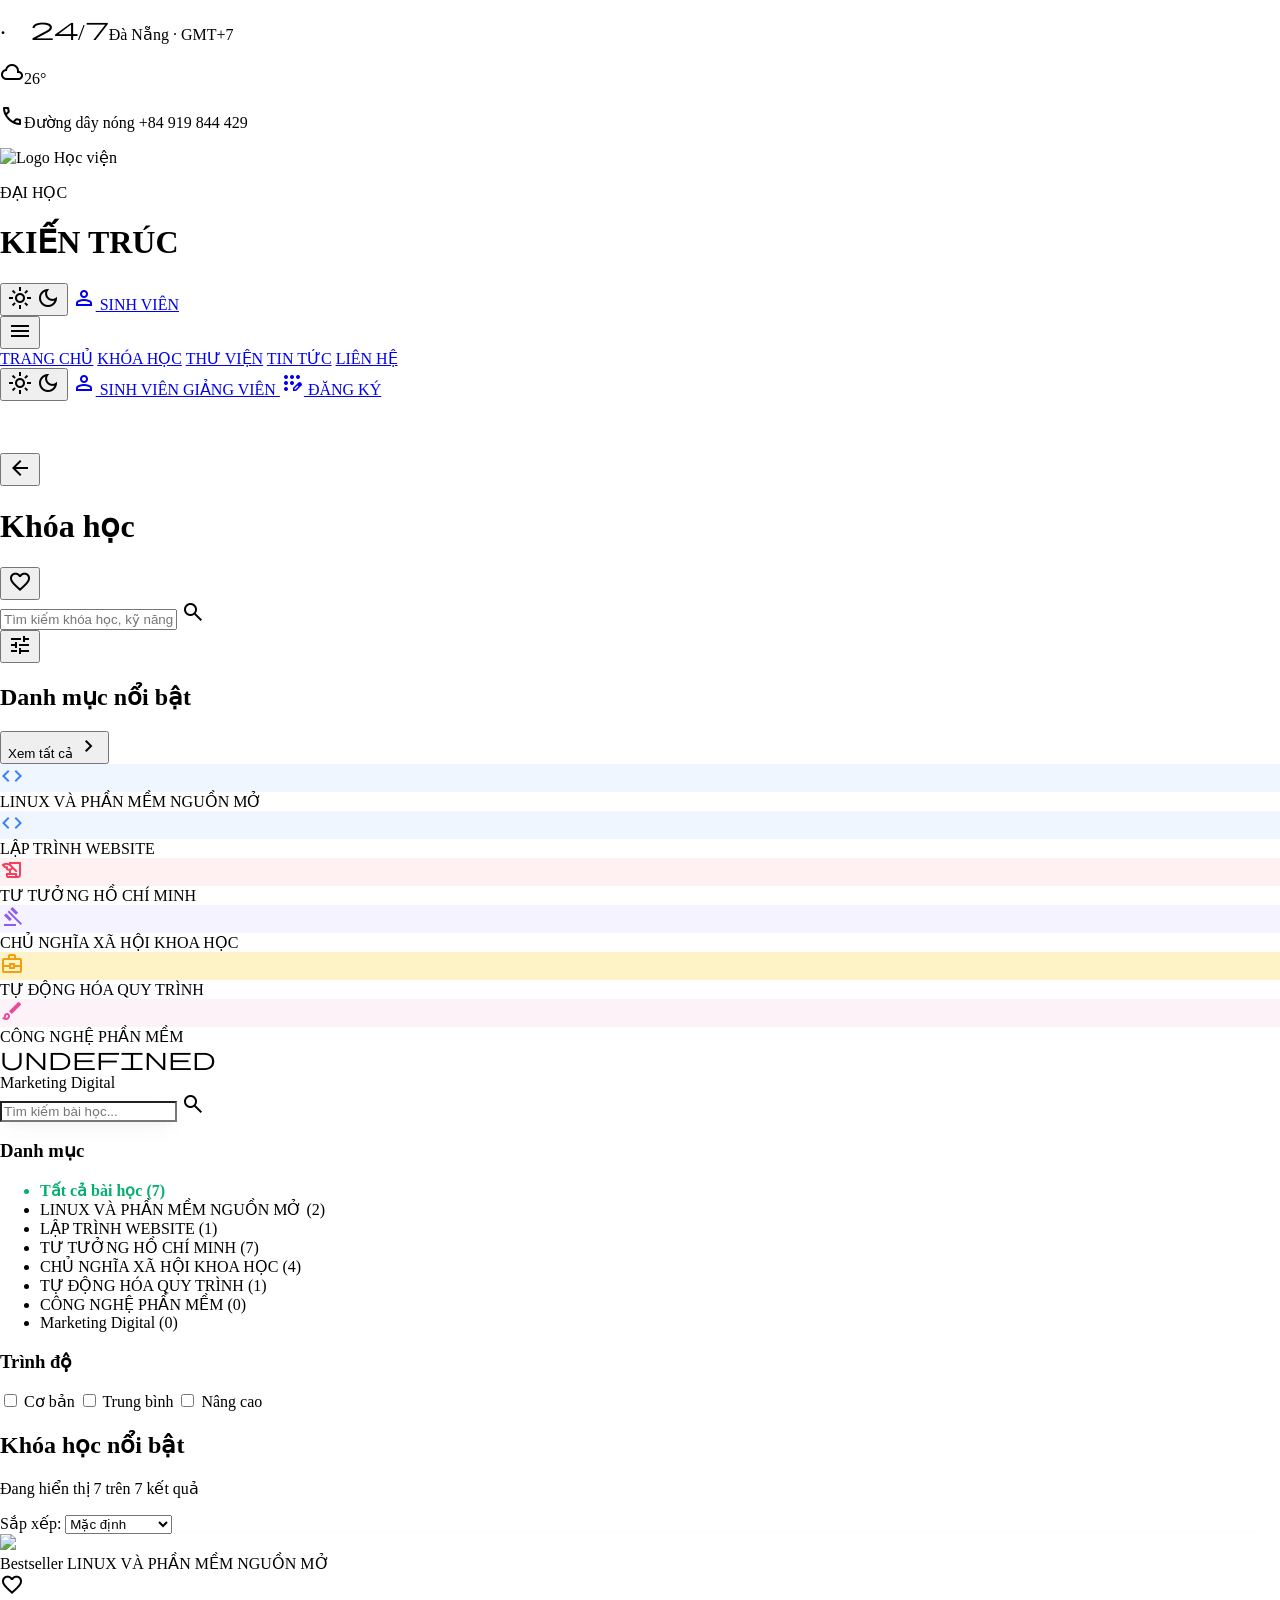
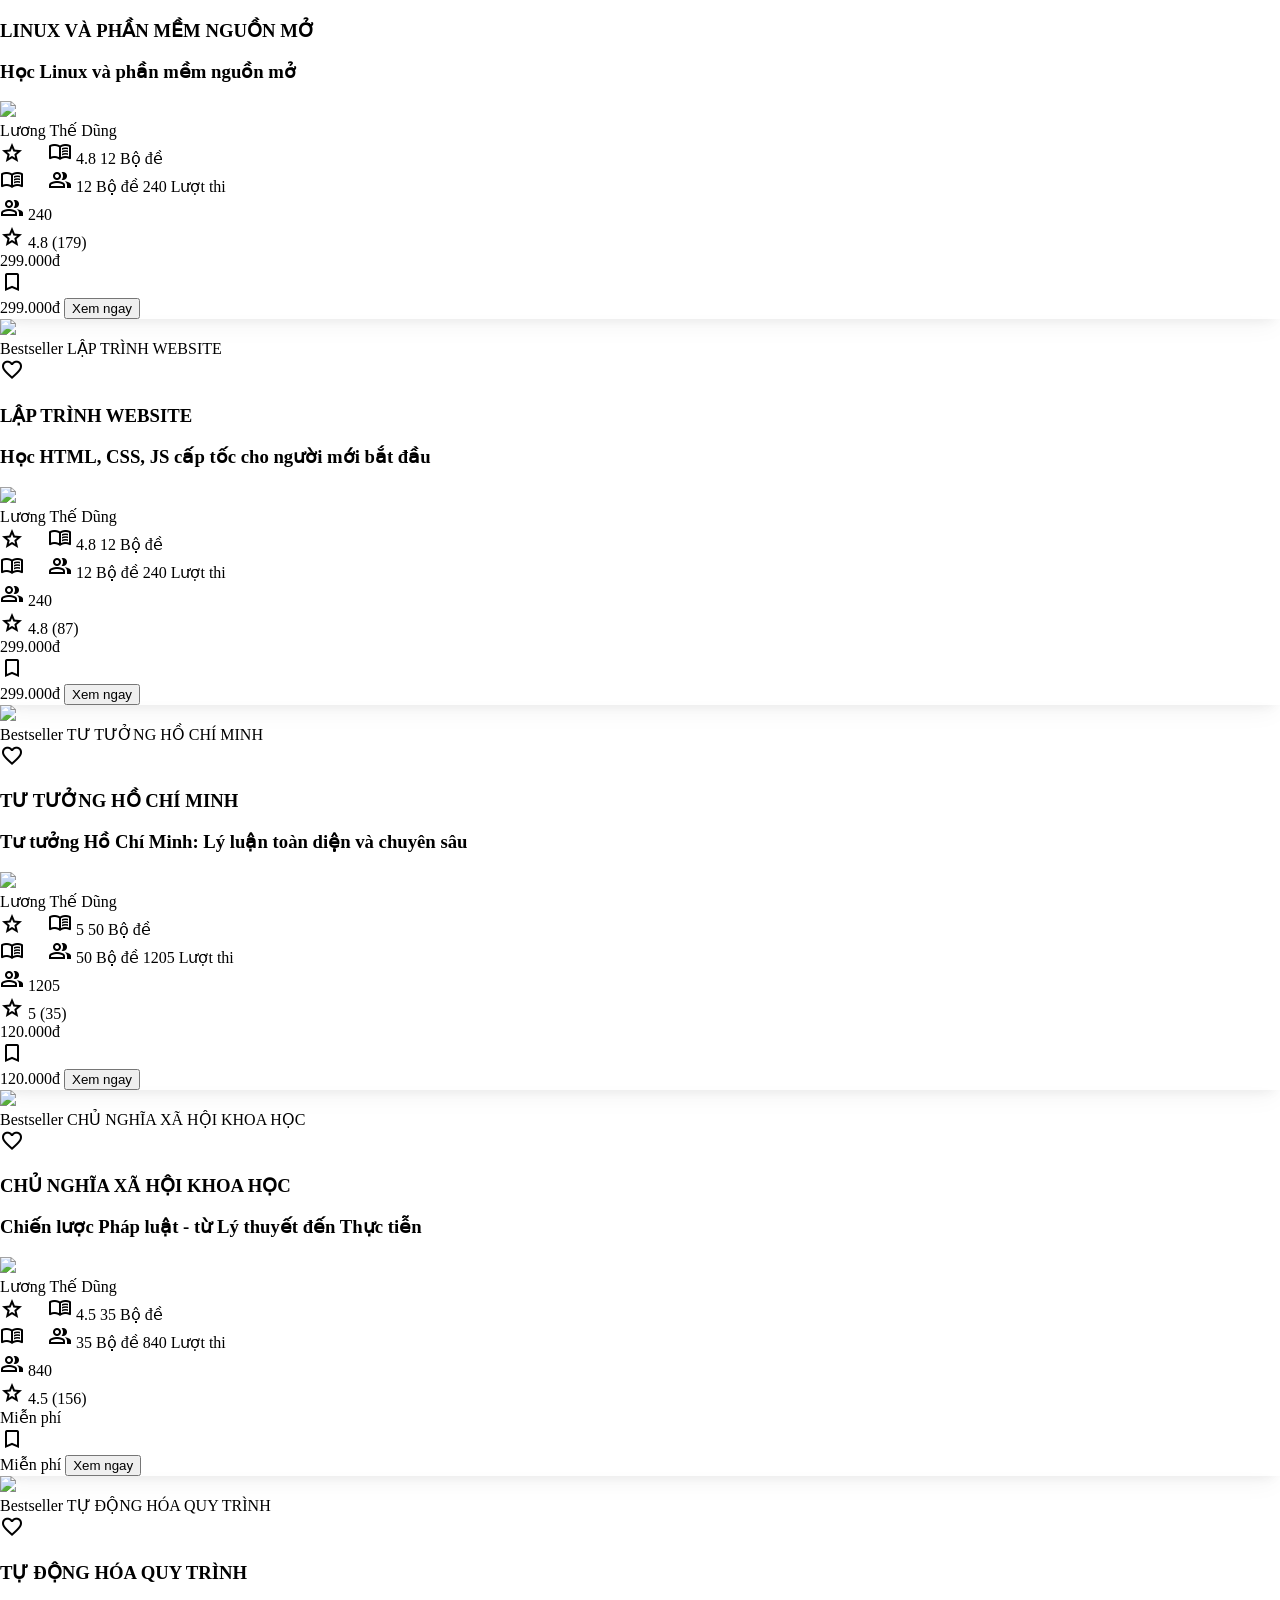
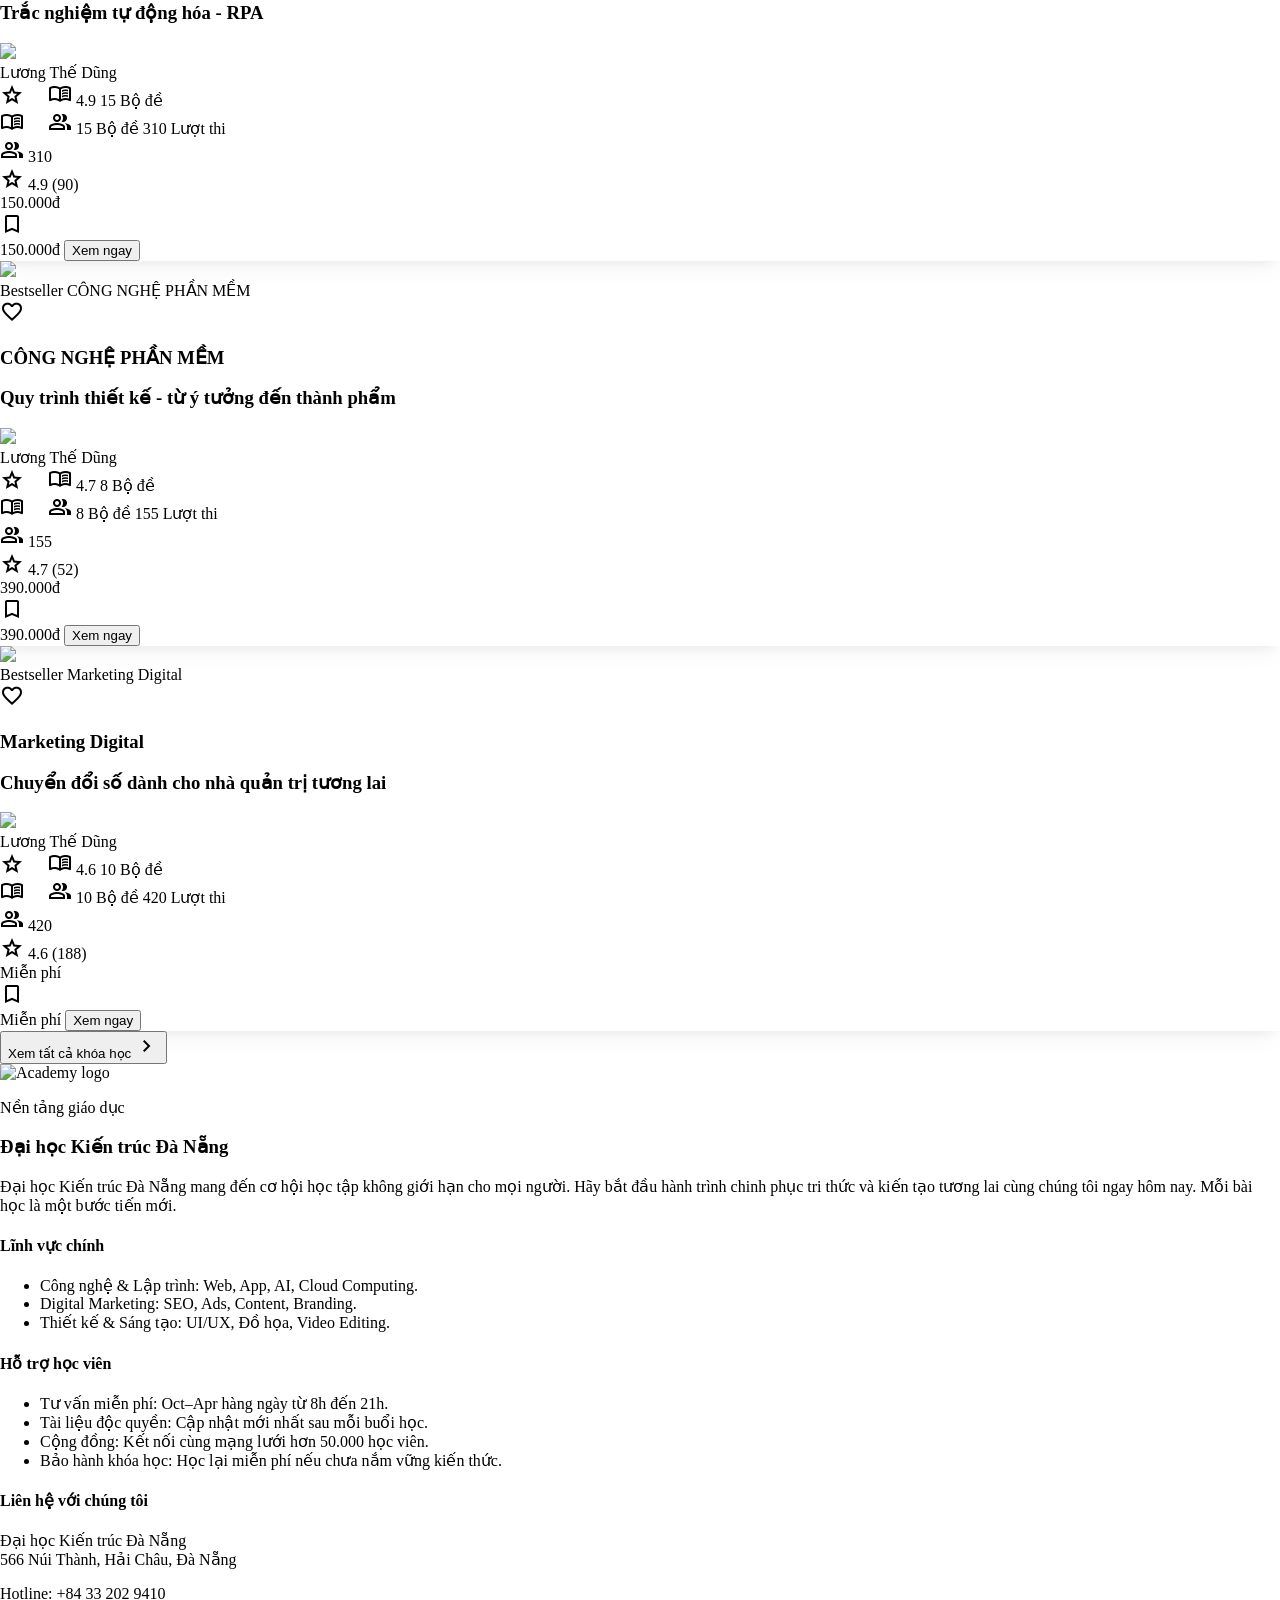
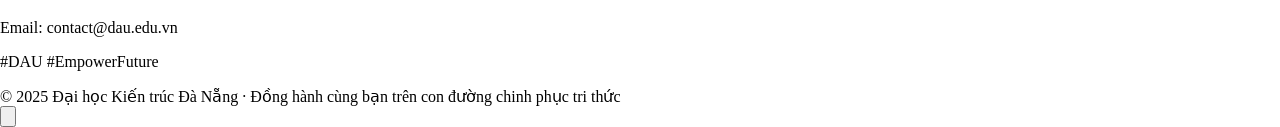
==== courses.html @ d8086a84 "Optimize Quiz List UI for mobile and restore premium dashboard" ====
<!DOCTYPE html>
<html lang="en" class="light">

<head>
    <meta charset="UTF-8">
    <meta name="viewport" content="width=device-width, initial-scale=1.0">
    <title>Đại học Kiến trúc Đà Nẵng</title>
    <script src="https://cdn.tailwindcss.com?plugins=forms,container-queries"></script>
    <link href="https://fonts.googleapis.com" rel="preconnect" />
    <link crossorigin="" href="https://fonts.gstatic.com" rel="preconnect" />
    <link
        href="https://fonts.googleapis.com/css2?family=Plus+Jakarta+Sans:wght@400;500;600;700;800&family=Be+Vietnam+Pro:wght@400;500;700;900&display=swap"
        rel="stylesheet" />
    <link
        href="https://fonts.googleapis.com/css2?family=Material+Symbols+Outlined:opsz,wght,FILL,GRAD@20..48,100..700,0..1,-50..200"
        rel="stylesheet" />
    <link href="https://cdn.jsdelivr.net/npm/aos@2.3.4/dist/aos.css" rel="stylesheet" />
    <script id="tailwind-config">
        tailwind.config = {
            darkMode: "class",
            theme: {
                extend: {
                    colors: {
                        primary: "#04ae70",
                        secondary: "#4f46e5",
                        "background-light": "#f5f8f7",
                        "background-dark": "#0f231c",
                        "bg-main": "#f8f9fb",
                    },
                    fontFamily: {
                        sans: ["Plus Jakarta Sans", "sans-serif"],
                        display: ["Be Vietnam Pro", "sans-serif"],
                    },
                    borderRadius: {
                        'xl': '1rem',
                        '2xl': '1.5rem',
                    }
                },
            },
        };
    </script>
    <style>
        body {
            margin: 0;
            padding: 0;
        }

        @media (max-width: 768px) {}

        .material-symbols-outlined {
            font-variation-settings: "FILL" 0, "wght" 400, "GRAD" 0, "opsz" 24;
        }

        .card-shadow {
            box-shadow: 0 10px 25px -5px rgba(0, 0, 0, 0.05), 0 8px 10px -6px rgba(0, 0, 0, 0.05);
        }

        .sidebar-item-active {
            color: #04ae70;
            font-weight: 700;
        }

        #mobileMenu {
            transition: transform 0.3s ease-in-out;
            transform: translateX(100%);
        }

        #mobileMenu.active {
            transform: translateX(0);
        }

        .quiz-option:hover {
            border-color: #04ae70;
            background-color: rgba(4, 174, 112, 0.05);
        }

        .no-scrollbar::-webkit-scrollbar {
            display: none;
        }

        .no-scrollbar {
            -ms-overflow-style: none;
            scrollbar-width: none;
        }

        .category-chip {
            flex-shrink: 0;
            padding: 0.5rem 1.25rem;
            border-radius: 9999px;
            font-size: 13px;
            font-weight: 700;
            transition: all 0.3s ease;
            border: 2px solid transparent;
            white-space: nowrap;
        }

        .category-chip-active {
            background-color: #4A4C5F;
            border-color: #4A4C5F;
            color: white;
        }

        .category-chip-inactive {
            background-color: white;
            color: #6B7280;
        }

        .dark .category-chip-inactive {
            background-color: #1F2937;
        }

        .category-chip-inactive:hover {
            border-color: #F3F4F6;
        }

        .featured-cat-card {
            display: flex;
            flex-direction: column;
            align-items: center;
            justify-content: center;
            gap: 0.75rem;
            background-color: white;
            border-radius: 1.5rem;
            padding: 1.5rem;
            box-shadow: 0 1px 2px 0 rgba(0, 0, 0, 0.05);
            border: 1px solid #F9FAFB;
            transition: all 0.3s ease;
        }

        .dark .featured-cat-card {
            background-color: #111827;
            border-color: rgba(255, 255, 255, 0.05);
        }

        .featured-cat-card:active {
            transform: scale(0.95);
        }

        .course-list-card {
            display: flex;
            gap: 0.75rem;
            padding: 0.75rem;
            background-color: white;
            border-radius: 1.75rem;
            box-shadow: 0 8px 30px rgba(0, 0, 0, 0.03);
            border: 1px solid #F9FAFB;
            transition: all 0.3s ease;
        }

        .dark .course-list-card {
            background-color: #111827;
            border-color: rgba(255, 255, 255, 0.05);
        }

        .course-list-card:active {
            transform: scale(0.98);
        }

        /* Quiz List Specifics */
        .quiz-card {
            display: flex;
            align-items: center;
            gap: 1rem;
            padding: 1rem;
            background-color: white;
            border-radius: 1.25rem;
            border: 1px solid #F9FAFB;
            transition: all 0.3s ease;
            box-shadow: 0 4px 15px rgba(0, 0, 0, 0.02);
        }

        .dark .quiz-card {
            background-color: #0F172A;
            border-color: rgba(255, 255, 255, 0.05);
        }

        .status-badge {
            font-size: 10px;
            font-weight: 800;
            padding: 0.15rem 0.5rem;
            border-radius: 0.5rem;
            text-transform: uppercase;
        }

        /* Bottom Nav */
        .bottom-nav {
            position: fixed;
            bottom: 0;
            left: 0;
            right: 0;
            height: 75px;
            background-color: white;
            border-top: 1px solid #F1F5F9;
            display: flex;
            justify-content: space-around;
            align-items: center;
            z-index: 100;
            padding-bottom: env(safe-area-inset-bottom);
        }

        .dark .bottom-nav {
            background-color: #0F172A;
            border-color: rgba(255, 255, 255, 0.05);
        }

        .nav-item {
            display: flex;
            flex-direction: column;
            align-items: center;
            gap: 0.25rem;
            color: #94A3B8;
        }

        .nav-item-active {
            color: #5D5FEF;
        }

        /* --- DYNAMIC ISLAND NOTIFICATION --- */
        @keyframes dynamicIslandIn {
            0% {
                transform: translateX(-50%) translateY(-100px);
                width: 80px;
                opacity: 0;
            }

            50% {
                transform: translateX(-50%) translateY(20px);
                width: 80px;
                opacity: 1;
            }

            100% {
                transform: translateX(-50%) translateY(20px);
                width: min(380px, 92vw);
                opacity: 1;
            }
        }

        @keyframes dynamicIslandDangle {
            0% {
                transform: translateX(-50%) translateY(20px) rotate(0deg);
            }

            15% {
                transform: translateX(-50%) translateY(20px) rotate(-45deg);
            }

            30% {
                transform: translateX(-50%) translateY(20px) rotate(-35deg);
            }

            45% {
                transform: translateX(-50%) translateY(20px) rotate(-42deg);
            }

            100% {
                transform: translateX(-50%) translateY(20px) rotate(-40deg);
            }
        }

        @keyframes dynamicIslandFallFinal {
            0% {
                transform: translateX(-50%) translateY(20px) rotate(-40deg);
                opacity: 1;
            }

            100% {
                transform: translateX(-50%) translateY(120vh) rotate(-80deg);
                opacity: 0;
            }
        }

        .dynamic-island {
            position: fixed;
            left: 50%;
            top: 0;
            z-index: 1000;
            background: rgba(255, 255, 255, 0.85);
            backdrop-filter: blur(20px);
            -webkit-backdrop-filter: blur(20px);
            box-shadow: 0 15px 50px -10px rgba(0, 0, 0, 0.15);
            display: flex;
            align-items: center;
            justify-content: space-between;
            padding: 0 24px;
            width: min(380px, 92vw);
            height: 68px;
            border-radius: 34px;
            overflow: hidden;
            pointer-events: none;
            border: 1px solid rgba(255, 255, 255, 0.4);
            transform-origin: 90% 10px;
            /* Pivot near right top */
        }

        .dark .dynamic-island {
            background: rgba(30, 41, 59, 0.85);
            border-color: rgba(255, 255, 255, 0.1);
            color: white;
        }

        .dynamic-island.animate-in {
            animation: dynamicIslandIn 0.8s cubic-bezier(0.19, 1, 0.22, 1) forwards;
        }

        .dynamic-island.animate-dangle {
            animation: dynamicIslandDangle 2s cubic-bezier(0.445, 0.05, 0.55, 0.95) forwards;
        }

        .dynamic-island.animate-fall-final {
            animation: dynamicIslandFallFinal 0.8s cubic-bezier(0.47, 0, 0.745, 0.715) forwards;
        }

        /* --- PREMIUM QUIZ DASHBOARD --- */
        .quiz-card-premium {
            background: white;
            border: 1px solid rgba(0, 0, 0, 0.03);
            box-shadow: 0 10px 40px -15px rgba(0, 0, 0, 0.05);
            transition: all 0.4s cubic-bezier(0.175, 0.885, 0.32, 1.275);
        }

        .dark .quiz-card-premium {
            background: #1e293b;
            border-color: rgba(255, 255, 255, 0.05);
        }

        .quiz-card-premium:hover {
            transform: translateY(-8px);
            box-shadow: 0 25px 50px -15px rgba(0, 0, 0, 0.12);
            border-color: #5D5FEF44;
        }

        .hero-banner {
            position: relative;
            height: 350px;
            width: 100%;
            border-radius: 2.5rem;
            overflow: hidden;
            margin-bottom: -50px;
            z-index: 10;
        }

        .chart-bar {
            transition: height 1s ease-out;
        }
    </style>
</head>

<body
    class="bg-background-light dark:bg-background-dark font-sans text-[#1a1f1d] dark:text-gray-100 transition-colors duration-500">

    <div class="relative flex min-h-screen w-full flex-col overflow-x-clip">
        <header
            class="fixed top-0 left-0 right-0 z-50 bg-black/80 backdrop-blur-xl border-b border-white/10 font-display text-white">
            <div class="max-w-[1600px] mx-auto px-6 md:px-12">
                <div
                    class="hidden md:flex justify-between text-[10px] tracking-[0.4em] uppercase text-white/60 py-2 border-b border-white/10">
                    <p class="flex items-center gap-2">
                        <span class="material-symbols-outlined text-base"> · 24/7</span>Đà Nẵng · GMT+7
                    </p>
                    <p class="flex items-center gap-2">
                        <span class="material-symbols-outlined text-base">cloud</span>26°
                    </p>
                    <p class="flex items-center gap-2">
                        <span class="material-symbols-outlined text-base">call</span>Đường dây nóng +84 919 844 429
                    </p>
                </div>

                <div class="flex flex-col lg:flex-row lg:items-center py-2 md:py-4 gap-3 md:gap-4 relative w-full">
                    <div class="flex items-center justify-between w-full lg:w-auto">
                        <div class="flex items-center gap-2 md:gap-3">
                            <div class="size-8 md:size-12 border border-white/30 flex items-center justify-center p-1">
                                <img src="https://upload.wikimedia.org/wikipedia/commons/6/64/Logo_dhktdn.png"
                                    alt="Logo Học viện" class="w-full h-full object-contain" />
                            </div>
                            <div>
                                <p class="text-[9px] md:text-[11px] uppercase tracking-[0.5em] text-white/60">ĐẠI HỌC
                                </p>
                                <h1 class="text-base md:text-xl font-semibold tracking-[0.2em] whitespace-nowrap">KIẾN
                                    TRÚC</h1>
                            </div>
                        </div>

                        <div id="auth-buttons-mobile" class="flex lg:hidden items-center gap-2">
                            <button onclick="toggleTheme()"
                                class="size-8 md:size-9 flex items-center justify-center border border-white/30 hover:bg-white/10 transition-colors"
                                title="Đổi giao diện">
                                <span
                                    class="material-symbols-outlined text-xs md:text-sm block dark:hidden">light_mode</span>
                                <span
                                    class="material-symbols-outlined text-xs md:text-sm hidden dark:block text-yellow-400">dark_mode</span>
                            </button>
                            <a href="login.html"
                                class="flex h-8 md:h-9 items-center justify-center gap-1.5 px-3 border border-white/30 text-[9px] uppercase tracking-[0.2em] whitespace-nowrap">
                                <span class="material-symbols-outlined text-sm">person</span> SINH VIÊN
                            </a>
                        </div>
                        <button onclick="toggleMenu()"
                            class="lg:hidden size-8 md:size-9 flex items-center justify-center border border-white/30">
                            <span class="material-symbols-outlined text-[18px] md:text-sm">menu</span>
                        </button>
                    </div>

                    <nav
                        class="flex items-center gap-6 md:gap-8 lg:mx-auto justify-center w-full lg:w-auto text-[9px] md:text-[11px] uppercase tracking-[0.2em] md:tracking-[0.45em] overflow-x-auto no-scrollbar whitespace-nowrap px-0 lg:px-4 border-t border-white/5 lg:border-none pt-3 lg:pt-0">
                        <a class="hover:text-primary transition-colors" href="index.html#overview">TRANG CHỦ</a>
                        <a class="text-primary font-bold" href="courses.html">KHÓA HỌC</a>
                        <a class="hover:text-primary transition-colors" href="index.html#cuisine">THƯ VIỆN</a>
                        <a class="hover:text-primary transition-colors" href="index.html#destinations">TIN TỨC</a>
                        <a class="hover:text-primary transition-colors" href="index.html#gallery">LIÊN HỆ</a>
                    </nav>

                    <div id="auth-buttons-desktop" class="hidden lg:flex items-center gap-2 md:gap-3 ml-auto">
                        <button onclick="toggleTheme()"
                            class="size-11 flex items-center justify-center border border-white/30 hover:bg-white/10 transition-colors"
                            title="Đổi giao diện">
                            <span class="material-symbols-outlined text-base block dark:hidden">light_mode</span>
                            <span
                                class="material-symbols-outlined text-base hidden dark:block text-yellow-400">dark_mode</span>
                        </button>
                        <a href="login.html"
                            class="flex h-9 md:h-11 min-w-[120px] md:min-w-[150px] items-center justify-center gap-2 px-5 border border-white/30 text-[11px] uppercase tracking-[0.3em]">
                            <span class="material-symbols-outlined text-base">person</span> SINH VIÊN
                        </a>
                        <a href="login.html"
                            class="flex h-9 md:h-11 min-w-[120px] md:min-w-[150px] px-3 md:px-5 bg-primary text-black font-semibold uppercase tracking-[0.4em] text-[11px] items-center justify-center">
                            GIẢNG VIÊN
                        </a>
                        <a href="login.html"
                            class="flex h-9 md:h-11 min-w-[120px] md:min-w-[150px] items-center justify-center gap-2 px-5 border border-white/30 text-[11px] uppercase tracking-[0.3em]">
                            <span class="material-symbols-outlined text-base">app_registration</span> ĐĂNG KÝ
                        </a>
                    </div>
                </div>
            </div>

            <div id="mobileMenu" class="fixed inset-0 z-50 lg:hidden flex flex-col p-8 pt-32 space-y-6 text-white"
                style="background-color: #0f231c;">
                <button onclick="toggleMenu()"
                    class="absolute top-6 right-6 size-12 border border-white/20 flex items-center justify-center">
                    <span class="material-symbols-outlined">close</span>
                </button>
                <nav class="flex flex-col space-y-4 text-sm uppercase tracking-[0.2em] font-medium">
                    <a onclick="toggleMenu()" class="hover:text-primary transition-colors"
                        href="index.html#overview">TRANG CHỦ</a>
                    <a onclick="toggleMenu()" class="text-primary transition-colors" href="courses.html">KHÓA HỌC</a>
                    <a onclick="toggleMenu()" class="hover:text-primary transition-colors" href="index.html#cuisine">THƯ
                        VIỆN</a>
                    <a onclick="toggleMenu()" class="hover:text-primary transition-colors"
                        href="index.html#destinations">TIN TỨC</a>
                    <a onclick="toggleMenu()" class="hover:text-primary transition-colors"
                        href="index.html#gallery">LIÊN HỆ</a>
                </nav>
            </div>
        </header>

        <main
            class="mt-32 md:mt-28 lg:mt-24 flex-grow max-w-[1600px] mx-auto w-full px-6 md:px-12 py-8 transition-all duration-500">
            <div id="main-layout" class="flex flex-col lg:flex-row gap-10">

                <div id="content-area" class="w-full">
                </div>

            </div>
        </main>

        <footer class="bg-[#0b1a14] text-white border-t border-white/10" data-aos="fade-up" data-aos-offset="200">
            <div
                class="max-w-[1600px] mx-auto px-6 md:px-12 lg:px-24 py-16 grid grid-cols-1 md:grid-cols-2 lg:grid-cols-4 gap-10 text-left">
                <div class="space-y-4">
                    <div class="flex items-center gap-2 md:gap-3">
                        <div class="size-12 border border-white/30 flex items-center justify-center p-1">
                            <img src="https://upload.wikimedia.org/wikipedia/commons/6/64/Logo_dhktdn.png"
                                alt="Academy logo" class="w-full h-full object-contain" />
                        </div>
                        <div>
                            <p class="text-xs uppercase tracking-[0.5em] text-white/60">Nền tảng giáo dục</p>
                            <h3 class="text-lg font-semibold tracking-[0.3em]">Đại học Kiến trúc Đà Nẵng</h3>
                        </div>
                    </div>
                    <p class="text-sm text-white/70">
                        Đại học Kiến trúc Đà Nẵng mang đến cơ hội học tập không giới hạn cho mọi người. Hãy bắt đầu hành
                        trình
                        chinh phục tri thức và kiến tạo tương lai cùng chúng tôi ngay hôm nay. Mỗi bài học là một bước
                        tiến mới.
                    </p>
                </div>
                <div>
                    <h4 class="text-sm uppercase tracking-[0.4em] text-primary mb-4">Lĩnh vực chính</h4>
                    <ul class="space-y-3 text-sm text-white/70">
                        <li><span class="text-white">Công nghệ & Lập trình:</span> Web, App, AI, Cloud Computing.</li>
                        <li><span class="text-white">Digital Marketing:</span> SEO, Ads, Content, Branding.</li>
                        <li><span class="text-white">Thiết kế & Sáng tạo:</span> UI/UX, Đồ họa, Video Editing.</li>
                    </ul>
                </div>
                <div>
                    <h4 class="text-sm uppercase tracking-[0.4em] text-primary mb-4">Hỗ trợ học viên</h4>
                    <ul class="space-y-3 text-sm text-white/70">
                        <li>Tư vấn miễn phí: Oct–Apr hàng ngày từ 8h đến 21h.</li>
                        <li>Tài liệu độc quyền: Cập nhật mới nhất sau mỗi buổi học.</li>
                        <li>Cộng đồng: Kết nối cùng mạng lưới hơn 50.000 học viên.</li>
                        <li>Bảo hành khóa học: Học lại miễn phí nếu chưa nắm vững kiến thức.</li>
                    </ul>
                </div>
                <div class="space-y-3 text-sm text-white/70">
                    <h4 class="text-sm uppercase tracking-[0.4em] text-primary mb-4">Liên hệ với chúng tôi</h4>
                    <p>Đại học Kiến trúc Đà Nẵng<br />566 Núi Thành, Hải Châu, Đà Nẵng</p>
                    <p>Hotline: +84 33 202 9410</p>
                    <p>Email: contact@dau.edu.vn</p>
                    <p class="text-white">#DAU #EmpowerFuture</p>
                </div>
            </div>
            <div class="border-t border-white/10 text-center text-xs uppercase tracking-[0.3em] text-white/60 py-4">
                © 2025 Đại học Kiến trúc Đà Nẵng · Đồng hành cùng bạn trên con đường chinh phục tri thức
            </div>
        </footer>
    </div>

    <script src="https://cdn.jsdelivr.net/npm/aos@2.3.4/dist/aos.js"></script>
    <script>
        AOS.init({ once: true, duration: 800 }); // Enable AOS on mobile again

        function initTheme() {
            const savedTheme = localStorage.getItem('theme') || 'light';
            if (savedTheme === 'dark') {
                document.documentElement.classList.add('dark');
            } else {
                document.documentElement.classList.remove('dark');
            }
        }

        function toggleTheme() {
            const isDark = document.documentElement.classList.toggle('dark');
            localStorage.setItem('theme', isDark ? 'dark' : 'light');
        }

        initTheme();

        const categories = [
            {
                id: "it",
                title: "LINUX VÀ PHẦN MỀM NGUỒN MỞ",
                description: "Học Linux và phần mềm nguồn mở",
                image: "https://i.pinimg.com/1200x/34/b1/e7/34b1e7db8bffdcc0cf7424f654b97fd0.jpg",
                lessons: 12,
                students: 240,
                rating: 4.8,
                price: "299.000đ",
                level: "Cơ bản",
                icon: "code",
                color: "#EFF6FF",
                iconColor: "#3B82F6",
                files: [
                    { file: "lnvpmnm-1-50.json", title: "Bộ câu hỏi Linux và phần mềm nguồn mở (Phần 1)" },
                    { file: "lnvpmnm-mixed.json", title: "Bộ câu hỏi Linux và phần mềm nguồn mở (Phần 2)" }

                ]
            },
            {
                id: "it-web",
                title: "LẬP TRÌNH WEBSITE",
                description: "Học HTML, CSS, JS cấp tốc cho người mới bắt đầu",
                image: "https://images.unsplash.com/photo-1498050108023-c5249f4df085?q=80&w=2072&auto=format&fit=crop",
                lessons: 12,
                students: 240,
                rating: 4.8,
                price: "299.000đ",
                level: "Cơ bản",
                icon: "code",
                color: "#EFF6FF",
                iconColor: "#3B82F6",
                files: [
                    { file: "it-web-b1.json", title: "Bộ câu hỏi Web (Phần 1)" }
                ]
            },
            {
                id: "khxh",
                title: "TƯ TƯỞNG HỒ CHÍ MINH",
                description: "Tư tưởng Hồ Chí Minh: Lý luận toàn diện và chuyên sâu",
                image: "https://i.pinimg.com/736x/1d/47/a1/1d47a188faff47fc733904c8d5510423.jpg",
                lessons: 50,
                students: 1205,
                rating: 5.0,
                price: "120.000đ",
                level: "Cơ bản",
                icon: "history_edu",
                color: "#FFF1F2",
                iconColor: "#F43F5E",
                files: [
                    { file: "tthcm-1-50.json", title: "Bộ câu hỏi 1 (1 - 50)" },
                    { file: "tthcm-51-100.json", title: "Bộ câu hỏi 2 (51 - 100)" },
                    { file: "tthcm-101-150.json", title: "Bộ câu hỏi 3 (101 - 150)" },
                    { file: "tthcm-151-200.json", title: "Bộ câu hỏi 4 (151 - 200)" },
                    { file: "tthcm-201-250.json", title: "Bộ câu hỏi 5 (201 - 250)" },
                    { file: "tthcm-251-300.json", title: "Bộ câu hỏi 6 (251 - 300)" },
                    { file: "tthcm-tonghopcaukho.json", title: "Tổng hợp các câu hỏi khó" }
                ]
            },
            {
                id: "ly-luan",
                title: "CHỦ NGHĨA XÃ HỘI KHOA HỌC",
                description: "Chiến lược Pháp luật - từ Lý thuyết đến Thực tiễn",
                image: "https://i.pinimg.com/736x/1e/c4/c8/1ec4c8abfad522beca105366d71012f0.jpg",
                lessons: 35,
                students: 840,
                rating: 4.5,
                price: "Miễn phí",
                level: "Nâng cao",
                icon: "gavel",
                color: "#F5F3FF",
                iconColor: "#8B5CF6",
                files: [
                    { file: "cnxh-1-50.json", title: "CNXH Khoa học (Phần 1)" },
                    { file: "cnxh-51-100.json", title: "CNXH Khoa học (Phần 2)" },
                    { file: "lnvpmnm-1-50.json", title: "Pháp luật đại cương (Bài 1)" },
                    { file: "lnvpmnm-mixed.json", title: "Pháp luật đại cương (Tổng hợp)" }
                ]
            },
            {
                id: "management",
                title: "TỰ ĐỘNG HÓA QUY TRÌNH",
                description: "Trắc nghiệm tự động hóa - RPA",
                image: "https://i.pinimg.com/1200x/2d/d8/03/2dd8031b5e88f0104d083e4ed6233bc0.jpg",
                lessons: 15,
                students: 310,
                rating: 4.9,
                price: "150.000đ",
                level: "Nâng cao",
                icon: "business_center",
                color: "#FEF3C7",
                iconColor: "#F59E0B",
                files: [
                    { file: "tdhqt-1-50.json", title: "Ôn tập thi giữa kỳ" }
                ]
            },
            {
                id: "design",
                title: "CÔNG NGHỆ PHẦN MỀM",
                description: "Quy trình thiết kế - từ ý tưởng đến thành phẩm",
                image: "https://i.pinimg.com/736x/75/08/e3/7508e3990857d8ab2c6b83d89bf7eda1.jpg",
                lessons: 8,
                students: 155,
                rating: 4.7,
                price: "390.000đ",
                level: "Trung bình",
                icon: "brush",
                color: "#FDF2F8",
                iconColor: "#EC4899",
                files: []
            },
            {
                id: "marketing",
                title: "Marketing Digital",
                description: "Chuyển đổi số dành cho nhà quản trị tương lai",
                image: "https://images.unsplash.com/photo-1460925895917-afdab827c52f?q=80&w=2015&auto=format&fit=crop",
                lessons: 10,
                students: 420,
                rating: 4.6,
                price: "Miễn phí",
                level: "Cơ bản",
                files: []
            }
        ];

        let state = {
            view: 'courses', // courses, quiz-list, quiz-room, results, loading
            searchQuery: '',
            activeCategory: 'Tất cả',
            selectedCategoryObj: null,
            selectedQuizFile: null,
            quizTitle: '',
            questions: [],
            userAnswers: [],
            flaggedQuestions: [],
            currentQuestionIndex: 0,
            score: 0,
            isSidebarOpen: false,
            isSubmitted: false,
            showScoreModal: false,
            showWarningModal: false,
            showConfirmSubmitModal: false,
            showReviewConfirmModal: false,
            unansweredIndices: [],
            userName: 'Lương Thế Dũng'
        };

        let quizData = {};

        function setState(newState) {
            const isViewChanging = newState.view && newState.view !== state.view;
            state = { ...state, ...newState };
            render();
            if (isViewChanging) window.scrollTo(0, 0);
        }

        function render() {
            const container = document.getElementById('content-area');
            container.innerHTML = '';

            if (state.view === 'loading') {
                renderLoading(container);
            } else if (state.view === 'courses') {
                renderCoursesLayout(container);
            } else if (state.view === 'quiz-list') {
                renderQuizList(container);
            } else if (state.view === 'quiz-room') {
                renderQuizRoom(container);
            } else if (state.view === 'results') {
                renderResults(container);
            }
            AOS.refresh();
        }

        function renderLoading(container) {
            container.innerHTML = `
                <div class="flex flex-col justify-center items-center h-[60vh] space-y-6">
                    <div class="size-14 border-4 border-primary border-t-transparent rounded-full animate-spin"></div>
                    <p class="text-xs uppercase tracking-[0.4em] font-extrabold text-primary animate-pulse">Đang tải dữ liệu câu hỏi...</p>
                </div>
            `;
        }

        function renderCoursesLayout(container) {
            const filteredCourses = categories.filter(c => {
                const matchesSearch = c.title.toLowerCase().includes(state.searchQuery.toLowerCase()) ||
                    c.description.toLowerCase().includes(state.searchQuery.toLowerCase());
                const matchesCat = state.activeCategory === 'Tất cả' || c.title === state.activeCategory;
                return matchesSearch && matchesCat;
            });

            container.innerHTML = `
                <div class="flex flex-col lg:flex-row gap-0 lg:gap-12 relative animate-fade-in pb-24 lg:pb-0">
                    
                    <!-- Mobile Top Section (Header + Search + Categories) -->
                    <div class="lg:hidden">
                        <!-- Mobile Header -->
                        <div class="flex items-center justify-between mb-8">
                            <button class="size-11 rounded-full bg-white dark:bg-gray-800 shadow-sm flex items-center justify-center border border-gray-100 dark:border-white/5 active:scale-90 transition-all">
                                <span class="material-symbols-outlined text-gray-600 dark:text-gray-300">arrow_back</span>
                            </button>
                            <h1 class="text-xl font-black text-[#1E293B] dark:text-white tracking-tight">Khóa học</h1>
                            <button class="size-11 rounded-full bg-white dark:bg-gray-800 shadow-sm flex items-center justify-center border border-gray-100 dark:border-white/5 active:scale-95 transition-all">
                                <span class="material-symbols-outlined text-gray-600 dark:text-gray-300">favorite</span>
                            </button>
                        </div>

                        <!-- Search & Filter -->
                        <div class="flex items-center gap-2 md:gap-3 mb-8">
                            <div class="flex-grow relative">
                                <input type="text" 
                                       placeholder="Tìm kiếm khóa học, kỹ năng..." 
                                       value="${state.searchQuery}"
                                       oninput="state.searchQuery = this.value; render()"
                                       class="w-full h-14 bg-white dark:bg-gray-900 border-none rounded-[1.25rem] pl-14 pr-6 text-sm shadow-sm focus:ring-2 focus:ring-primary/20 transition-all dark:text-white dark:placeholder-gray-500">
                                <span class="material-symbols-outlined absolute left-5 top-1/2 -translate-y-1/2 text-gray-400">search</span>
                            </div>
                            <button class="size-14 rounded-[1.25rem] bg-white dark:bg-gray-900 shadow-sm flex items-center justify-center active:scale-95 transition-all border border-gray-50 dark:border-white/5">
                                <span class="material-symbols-outlined text-gray-400">tune</span>
                            </button>
                        </div>

                        <!-- Danh mục nổi bật -->
                        <div class="mb-10">
                            <div class="flex items-center justify-between mb-6">
                                <h2 class="text-[17px] font-black text-[#1E293B] dark:text-white">Danh mục nổi bật</h2>
                                <button class="text-[13px] font-bold text-[#5D5FEF] flex items-center gap-1">Xem tất cả <span class="material-symbols-outlined text-sm">chevron_right</span></button>
                            </div>
                            <div class="flex items-center gap-4 overflow-x-auto no-scrollbar pb-2">
                                ${categories.map(cat => `
                                    <div onclick="setState({activeCategory: '${cat.title}'})" class="flex flex-col items-center gap-3 flex-shrink-0 animate-slide-up">
                                        <div class="size-20 rounded-[1.75rem] flex items-center justify-center shadow-sm border border-gray-50 dark:border-white/5 transition-all active:scale-90" style="background-color: ${cat.color}">
                                            <span class="material-symbols-outlined text-2xl" style="color: ${cat.iconColor}">${cat.icon}</span>
                                        </div>
                                        <span class="text-[11px] font-black text-gray-500 text-center w-20 line-clamp-1">${cat.title}</span>
                                    </div>
                                `).join('')}
                            </div>
                        </div>
                    </div>

                    <!-- Sidebar Container (Desktop Only) -->
                    <aside class="hidden lg:block w-full lg:w-72 flex-shrink-0 space-y-10 transition-all">
                        <div>
                            <div class="relative group">
                                <input type="text" 
                                       placeholder="Tìm kiếm bài học..." 
                                       value="${state.searchQuery}"
                                       oninput="state.searchQuery = this.value; render()"
                                       class="w-full h-12 bg-white dark:bg-gray-800 border border-gray-100 dark:border-gray-700 rounded-2xl px-6 py-4 text-sm focus:ring-2 focus:ring-primary/20 focus:border-primary outline-none transition-all card-shadow dark:text-white dark:placeholder-gray-500">
                                <span class="material-symbols-outlined absolute right-4 top-3.5 text-gray-300 dark:text-gray-600 group-hover:text-primary transition-colors">search</span>
                            </div>
                        </div>

                        <div>
                            <h3 class="text-[12px] font-black uppercase tracking-[0.2em] mb-6 text-gray-400">Danh mục</h3>
                            <ul class="space-y-4 text-[14px]">
                                <li onclick="setState({activeCategory: 'Tất cả'})" class="cursor-pointer hover:text-primary transition-colors flex justify-between items-center ${state.activeCategory === 'Tất cả' ? 'sidebar-item-active' : 'text-gray-600 dark:text-gray-400'}">
                                    <span>Tất cả bài học</span>
                                    <span class="text-[10px] font-bold opacity-40">(${categories.length})</span>
                                </li>
                                ${categories.map(cat => `
                                    <li onclick="setState({activeCategory: '${cat.title}'})" class="cursor-pointer hover:text-primary transition-colors flex justify-between items-center ${state.activeCategory === cat.title ? 'sidebar-item-active' : 'text-gray-600 dark:text-gray-400'}">
                                        <span>${cat.title}</span>
                                        <span class="text-[10px] font-bold opacity-40">(${cat.files.length})</span>
                                    </li>
                                `).join('')}
                            </ul>
                        </div>

                        <div>
                            <h3 class="text-[12px] font-black uppercase tracking-[0.2em] mb-6 text-gray-400">Trình độ</h3>
                            <div class="space-y-3">
                                ${['Cơ bản', 'Trung bình', 'Nâng cao'].map(lvl => `
                                    <label class="flex items-center gap-2 md:gap-3 cursor-pointer group">
                                        <input type="checkbox" class="rounded border-gray-200 text-primary focus:ring-primary">
                                        <span class="text-sm text-gray-600 group-hover:text-primary transition-colors">${lvl}</span>
                                    </label>
                                `).join('')}
                            </div>
                        </div>
                    </aside>

                    <!-- Main Content Block -->
                    <div class="flex-grow">
                        
                        <!-- List Header (Mobile) -->
                        <div class="lg:hidden flex items-center justify-between mb-6">
                            <h2 class="text-[17px] font-black text-[#1E293B] dark:text-white">Khóa học nổi bật</h2>
                        </div>
                        
                        <!-- List Header (Desktop) -->
                        <div class="hidden lg:flex flex-col sm:flex-row justify-between items-center mb-10 gap-4">
                            <p class="text-sm font-semibold text-gray-400">Đang hiển thị <span class="text-black dark:text-white font-extrabold">${filteredCourses.length}</span> trên ${categories.length} kết quả</p>
                            <div class="flex items-center gap-2 text-sm text-gray-500">
                                <span>Sắp xếp:</span>
                                <select class="bg-transparent border-none focus:ring-0 font-bold text-black dark:text-white text-sm">
                                    <option class="dark:bg-gray-900">Mặc định</option>
                                    <option class="dark:bg-gray-900">Mới nhất</option>
                                    <option class="dark:bg-gray-900">Phổ biến nhất</option>
                                </select>
                            </div>
                        </div>

                        <!-- Unified Responsive Course List -->
                        <div class="grid grid-cols-1 md:grid-cols-2 xl:grid-cols-3 gap-4 lg:gap-8">
                            ${filteredCourses.map((cat, i) => `
                                <div onclick="selectCategory('${cat.id}')" class="bg-white dark:bg-gray-900/50 
                                    rounded-2xl lg:rounded-3xl 
                                    flex flex-row lg:flex-col 
                                    p-3 lg:p-0 
                                    gap-3 lg:gap-0
                                    card-shadow group cursor-pointer border border-gray-50 lg:border-transparent dark:border-white/5 
                                    hover:border-primary/50 transition-all duration-500 lg:hover:-translate-y-2 lg:hover:shadow-2xl lg:hover:shadow-primary/10 
                                    animate-slide-up" style="animation-delay: ${i * 0.1}s">
                                    
                                    <!-- Cột 1: Ảnh -->
                                    <div class="relative w-[90px] h-[90px] lg:w-full lg:h-56 flex-shrink-0 lg:flex-shrink rounded-xl lg:rounded-none lg:rounded-t-3xl overflow-hidden">
                                        <img src="${cat.image}" class="w-full h-full object-cover group-hover:scale-110 transition-transform duration-1000" />
                                        
                                        <!-- Tags -->
                                        <div class="absolute top-1.5 left-1.5 lg:top-4 lg:left-4">
                                            <span class="bg-[#7B61FF] lg:bg-black/80 text-white text-[7px] lg:text-[10px] font-black px-1.5 py-0.5 lg:px-4 lg:py-1.5 rounded-md lg:rounded-full uppercase lg:tracking-widest backdrop-blur-md">
                                                <span class="lg:hidden">Bestseller</span>
                                                <span class="hidden lg:inline">${cat.title}</span>
                                            </span>
                                        </div>
                                        
                                        <!-- Nút Favorite -->
                                        <div class="absolute top-2 right-2 lg:top-4 lg:right-4 hidden lg:flex size-6 lg:size-10 bg-white/90 dark:bg-black/50 rounded-full items-center justify-center backdrop-blur-md shadow-lg group-hover:bg-primary group-hover:text-white transition-all">
                                            <span class="material-symbols-outlined text-[14px] lg:text-lg">favorite</span>
                                        </div>
                                    </div>

                                    <!-- Cột 2/3: Thông tin -->
                                    <div class="flex flex-col flex-grow min-w-0 lg:p-6 lg:space-y-4 text-left">
                                        
                                        <!-- Tiêu đề / Mô tả -->
                                        <div>
                                            <h3 class="lg:hidden text-[13px] font-extrabold text-[#1E293B] dark:text-white leading-tight truncate">${cat.title}</h3>
                                            <h3 class="text-[10px] lg:text-lg font-medium lg:font-extrabold text-gray-400 lg:text-gray-900 lg:dark:text-white leading-tight line-clamp-1 lg:line-clamp-2 mt-0.5 mb-1.5 lg:m-0 lg:group-hover:text-primary transition-colors">${cat.description}</h3>
                                        </div>
                                        
                                        <!-- Avatar Section (Mobile Only) -->
                                        <div class="flex lg:hidden items-center gap-1.5 mb-1.5">
                                            <div class="size-4 rounded-full overflow-hidden">
                                                <img src="https://ui-avatars.com/api/?name=${state.userName}&background=f1f3ff&color=5d5fef" class="w-full h-full">
                                            </div>
                                            <span class="text-[10px] text-gray-500 font-bold">${state.userName}</span>
                                        </div>

                                        <!-- Thống kê -->
                                        <div class="flex items-center gap-2 md:gap-3 lg:gap-6 lg:py-2 lg:border-y lg:border-gray-50 lg:dark:border-white/5">
                                            <!-- Rating / Bộ đề -->
                                            <div class="flex items-center gap-0.5 lg:gap-2 text-gray-400 dark:text-gray-500">
                                                <span class="material-symbols-outlined text-[13px] lg:text-[18px] text-[#FFB843] lg:text-gray-400 lg:dark:text-gray-500 fill-1 lg:fill-0">
                                                    <span class="lg:hidden">star</span>
                                                    <span class="hidden lg:inline">menu_book</span>
                                                </span>
                                                <span class="text-[10px] lg:text-[12px] font-black lg:font-bold text-[#1E293B] lg:text-gray-400 dark:text-gray-300 lg:dark:text-gray-500">
                                                    <span class="lg:hidden">${cat.rating}</span>
                                                    <span class="hidden lg:inline">${cat.lessons} Bộ đề</span>
                                                </span>
                                            </div>
                                            
                                            <!-- Bộ đề / Lượt thi -->
                                            <div class="flex items-center gap-0.5 lg:gap-2 text-gray-400 dark:text-gray-500">
                                                <span class="material-symbols-outlined text-[13px] lg:text-[18px]">
                                                    <span class="lg:hidden">menu_book</span>
                                                    <span class="hidden lg:inline">group</span>
                                                </span>
                                                <span class="text-[10px] lg:text-[12px] font-bold">
                                                    <span class="lg:hidden">${cat.lessons} Bộ đề</span>
                                                    <span class="hidden lg:inline">${cat.students} Lượt thi</span>
                                                </span>
                                            </div>

                                            <!-- Lượt thi (Mobile only) -->
                                            <div class="flex lg:hidden items-center gap-0.5 text-gray-400">
                                                <span class="material-symbols-outlined text-[13px]">group</span>
                                                <span class="text-[10px] font-bold">${cat.students}</span>
                                            </div>
                                        </div>

                                        <!-- Desktop Footer (Rating + Price) -->
                                        <div class="hidden lg:flex justify-between items-center pt-2">
                                            <div class="flex items-center gap-1">
                                                <span class="material-symbols-outlined text-[18px] text-[#FFB843] fill-1">star</span>
                                                <span class="text-sm font-bold dark:text-gray-300">${cat.rating}</span>
                                                <span class="text-xs text-gray-300 dark:text-gray-600">(${Math.floor(Math.random() * 200)})</span>
                                            </div>
                                            <div class="text-primary font-black text-lg">
                                                ${cat.price}
                                            </div>
                                        </div>
                                    </div>

                                    <!-- Mobile Price & Button -->
                                    <div class="flex lg:hidden flex-col items-end justify-between flex-shrink-0 min-w-[80px]">
                                        <span class="material-symbols-outlined text-gray-300 text-[18px]">bookmark</span>
                                        <div class="flex flex-col items-end gap-1">
                                            <span class="text-[#5D5FEF] font-black text-[12px] whitespace-nowrap">${cat.price}</span>
                                            <button class="px-3 py-1.5 bg-[#F1F3FF] dark:bg-[#5D5FEF]/10 text-[#5D5FEF] text-[9px] font-black rounded-lg uppercase tracking-wider transition-all active:scale-95">
                                                Xem ngay
                                            </button>
                                        </div>
                                    </div>

                                </div>
                            `).join('')}
                        </div>

                        <!-- Mobile Bottom Action -->
                        <button class="lg:hidden mt-8 w-full py-4 bg-[#F1F3FF] dark:bg-[#5D5FEF]/10 text-[#5D5FEF] font-black text-[13px] rounded-2xl flex items-center justify-center gap-2 mb-10 active:scale-[0.98] transition-all">
                            Xem tất cả khóa học <span class="material-symbols-outlined text-sm">chevron_right</span>
                        </button>

                    </div>
                </div>

            `;
        }

        function selectCategory(catId) {
            setState({
                view: 'quiz-list',
                activeCategory: 'Tất cả',
                selectedCategoryObj: categories.find(c => c.id === catId),
                isSubmitted: false
            });
        }

        function renderQuizList(container) {
            const cat = state.selectedCategoryObj;
            if (!cat) return;

            // Generate Different Charts based on Index
            const getMockChart = (index) => {
                const colors = ['#5D5FEF', '#FF8A00', '#4AD991', '#FF4B4B', '#FFB843', '#1D9BF0'];
                const color = colors[index % colors.length];

                if (index % 4 === 0) { // Progress Bar style
                    return `
                        <div class="mt-6 flex flex-col gap-2">
                            <div class="flex justify-between items-center text-[10px] font-black uppercase tracking-widest text-gray-300">
                                <span>Tiến độ học tập</span>
                                <span class="text-primary">${Math.floor(Math.random() * 50 + 40)}%</span>
                            </div>
                            <div class="h-6 w-full bg-gray-50 dark:bg-white/5 rounded-full overflow-hidden p-1 border border-gray-100 dark:border-white/5">
                                <div class="h-full rounded-full bg-[${color}] opacity-80" style="width: ${Math.floor(Math.random() * 50 + 40)}%"></div>
                            </div>
                        </div>
                    `;
                } else if (index % 4 === 1) { // Bar Chart style
                    return `
                        <div class="mt-4 flex items-end gap-1.5 h-16 justify-center">
                            ${[40, 70, 50, 90, 60, 80, 45, 75, 55, 100].map(h => `
                                <div class="w-2.5 rounded-full bg-gray-100 dark:bg-white/5 relative group">
                                    <div class="absolute bottom-0 left-0 right-0 rounded-full bg-[${color}] opacity-70" style="height: ${h}%"></div>
                                </div>
                            `).join('')}
                        </div>
                    `;
                } else if (index % 4 === 2) { // Dot Matrix style
                    return `
                        <div class="mt-6 grid grid-cols-6 gap-2 w-fit mx-auto">
                            ${Array(18).fill(0).map((_, i) => `
                                <div class="size-2 rounded-full ${Math.random() > 0.4 ? `bg-[${color}]` : 'bg-gray-100 dark:bg-white/10'} opacity-${Math.floor(Math.random() * 5 + 5)}0"></div>
                            `).join('')}
                        </div>
                    `;
                } else { // Segmentation / Timeline style
                    return `
                        <div class="mt-8 flex items-center gap-1 w-full overflow-hidden">
                            ${Array(30).fill(0).map((_, i) => `
                                <div class="h-4 w-px bg-gray-100 dark:bg-white/10 ${i % 3 === 0 ? 'h-6 bg-gray-200 dark:bg-white/20' : ''} ${i > 10 && i < 20 ? `!bg-[${color}]` : ''}"></div>
                            `).join('')}
                        </div>
                    `;
                }
            };

            container.innerHTML = `
                <div class="max-w-[1400px] mx-auto px-6 py-12 md:py-16 animate-fade-in mb-32">
                    
                    <!-- Header Section -->
                    <div class="flex flex-col md:flex-row md:items-end justify-between mb-12 gap-6">
                        <div class="space-y-6">
                            <button onclick="setState({view: 'courses'})" class="flex items-center gap-2 text-gray-400 font-bold text-xs uppercase tracking-[0.3em] hover:text-black dark:hover:text-white transition-colors group">
                                <span class="material-symbols-outlined text-sm group-hover:-translate-x-1 transition-transform">arrow_back</span> Quay lại danh mục
                            </button>
                            <h1 class="text-4xl md:text-5xl font-black tracking-tighter text-[#1A1A1A] dark:text-white">
                                <span class="text-primary">${cat.title}</span> / Bài thi
                            </h1>
                            <p class="text-gray-400 font-medium max-w-xl">Lựa chọn bài thi phù hợp để kiểm tra kiến thức của bạn. Mỗi bài thi được thiết kế để bao quát toàn bộ chương trình học.</p>
                        </div>
                        <div class="flex items-center gap-4 bg-white dark:bg-white/5 p-2 rounded-2xl border border-gray-100 dark:border-white/5 shadow-sm">
                            <div class="size-12 rounded-xl bg-primary/10 flex items-center justify-center text-primary font-black text-xl">${cat.lessons}</div>
                            <div class="pr-6">
                                <p class="text-[10px] uppercase tracking-widest font-black text-gray-400">Tổng cộng</p>
                                <p class="text-[15px] font-black dark:text-white">Bộ câu hỏi</p>
                            </div>
                        </div>
                    </div>

                    <!-- Quizzes Container -->
                    <div class="grid grid-cols-1 md:grid-cols-2 lg:grid-cols-3 gap-0 md:gap-8">
                        ${cat.files.length > 0 ? cat.files.map((quiz, i) => {
                const colors = ['#5D5FEF', '#FF8A00', '#4AD991', '#FF4B4B', '#FFB843', '#1D9BF0'];
                const color = colors[i % colors.length];
                const icons = ['terminal', 'laptop_mac', 'memory', 'query_stats', 'menu_book', 'science'];
                const icon = icons[i % icons.length];

                return `
                                <!-- Desktop Card (Hidden on Mobile) -->
                                <div class="hidden md:flex quiz-card-premium rounded-[2.5rem] p-8 flex-col group cursor-pointer text-left" onclick="loadQuiz('${quiz.file}', '${quiz.title}')">
                                    <div class="flex justify-between items-center mb-10">
                                        <div class="flex items-center gap-4">
                                            <div class="size-12 rounded-2xl bg-[${color}] opacity-80 flex items-center justify-center text-white border border-[${color}]/20">
                                                <span class="material-symbols-outlined text-[24px]">${icon}</span>
                                            </div>
                                            <span class="text-[12px] font-black text-gray-400 dark:text-gray-400 uppercase tracking-widest">${cat.title}</span>
                                        </div>
                                        <div class="flex items-center gap-1 text-gray-400 font-bold text-[10px] uppercase tracking-wider group-hover:text-primary transition-colors">
                                            Làm bài <span class="material-symbols-outlined text-sm">arrow_forward</span>
                                        </div>
                                    </div>

                                    <div class="mb-4">
                                        <h3 class="text-[22px] font-black text-gray-800 dark:text-white leading-tight tracking-tight mb-2 group-hover:text-primary transition-colors">
                                            ${quiz.title}
                                        </h3>
                                        <div class="flex items-center gap-2">
                                            <span class="text-[11px] font-bold text-gray-400 uppercase">Mã: ${quiz.file.split('-')[0]}</span>
                                            <span class="size-1 rounded-full bg-gray-300"></span>
                                            <span class="text-[11px] font-bold text-gray-400 uppercase">45 Phút</span>
                                        </div>
                                    </div>

                                    <div class="mt-auto">
                                        ${getMockChart(i)}
                                    </div>
                                    
                                    <div class="mt-8 pt-6 border-t border-gray-50 dark:border-white/5 flex justify-between items-center">
                                        <span class="text-[11px] font-black text-gray-300 uppercase tracking-widest">Trạng thái: Ổn định</span>
                                        <div class="flex -space-x-2">
                                            ${[1, 2, 3].map(j => `<img src="https://i.pravatar.cc/100?u=${i * j}" class="size-6 rounded-full border-2 border-white dark:border-slate-800" />`).join('')}
                                            <div class="size-6 rounded-full bg-gray-100 dark:bg-white/10 border-2 border-white dark:border-slate-800 flex items-center justify-center text-[8px] font-bold">+12</div>
                                        </div>
                                    </div>
                                </div>

                                <!-- Mobile List Item (Hidden on Desktop) -->
                                <div class="flex md:hidden items-center gap-4 py-5 px-3 border-b border-gray-100 dark:border-white/5 active:bg-gray-50 dark:active:bg-white/5 transition-all cursor-pointer" onclick="loadQuiz('${quiz.file}', '${quiz.title}')">
                                    <div class="size-16 rounded-[1.25rem] border-2 border-slate-100 dark:border-white/10 flex items-center justify-center flex-shrink-0 bg-white dark:bg-slate-800 shadow-sm overflow-hidden">
                                        <div class="size-full flex items-center justify-center bg-[${color}]/10">
                                            <span class="material-symbols-outlined text-[32px]" style="color: ${color}">${icon}</span>
                                        </div>
                                    </div>
                                    <div class="flex-grow min-w-0 text-left">
                                        <h3 class="text-[15px] font-black text-gray-800 dark:text-white leading-tight mb-1 uppercase tracking-tight truncate">${quiz.title}</h3>
                                        <p class="text-[12px] text-gray-400 font-medium truncate">Bộ đề ôn tập · 45 phút · ${cat.title}</p>
                                    </div>
                                    <span class="material-symbols-outlined text-gray-300">chevron_right</span>
                                </div>
                            `;
            }).join('') : '<div class="col-span-full py-20 text-center text-gray-400 font-bold text-sm tracking-widest uppercase">Danh mục này hiện chưa có bài thi nào!</div>'}
                    </div>
                </div>
            `;
        }



        async function loadQuiz(filename, title) {
            // AUTH GATE
            if (localStorage.getItem('isLoggedIn') !== 'true') {
                showAuthAlert();
                return;
            }

            setState({ view: 'loading', selectedQuizFile: filename, quizTitle: title });
            try {
                const response = await fetch(`quizzes/${filename}`);
                if (!response.ok) throw new Error('File not found');
                let data = await response.json();

                shuffleArray(data);
                data = data.map(q => {
                    if (q.type === 'essay') return q;
                    const correctText = q[q.correct.toUpperCase()];
                    const options = [];
                    ['A', 'B', 'C', 'D'].forEach(label => {
                        if (q[label]) options.push(q[label]);
                    });
                    shuffleArray(options);
                    const newLabels = ['A', 'B', 'C', 'D'];
                    const newQ = { ...q };
                    options.forEach((text, idx) => {
                        newQ[newLabels[idx]] = text;
                        if (text === correctText) newQ.correct = newLabels[idx];
                    });
                    newLabels.slice(options.length).forEach(label => delete newQ[label]);
                    return newQ;
                });

                setState({
                    view: 'quiz-room',
                    questions: data,
                    userAnswers: new Array(data.length).fill(null),
                    flaggedQuestions: [],
                    currentQuestionIndex: 0,
                    score: 0,
                    isSubmitted: false,
                    showScoreModal: false,
                    showWarningModal: false,
                    showConfirmSubmitModal: false,
                    showReviewConfirmModal: false,
                    unansweredIndices: []
                });
            } catch (err) {
                console.error(err);
                showAuthAlert("Lỗi", "Không thể tải bài thi. Vui lòng kiểm tra lại bộ nhớ.");
                setState({ view: 'quiz-list' });
            }
        }

        function showAuthAlert(title = "Yêu cầu đăng nhập", message = "Vui lòng đăng nhập để thực hiện bài thi này.") {
            // Remove existing alert if any
            const existing = document.querySelector('.dynamic-island');
            if (existing) existing.remove();

            const island = document.createElement('div');
            island.className = 'dynamic-island animate-in';
            island.innerHTML = `
                <div class="flex items-center gap-3 flex-1 min-w-0">
                    <div class="size-9 rounded-full bg-red-500 flex items-center justify-center text-white ring-8 ring-red-500/10 shrink-0">
                        <span class="text-[14px] font-black">!</span>
                    </div>
                    <div class="flex flex-col min-w-0">
                        <span class="text-[14px] font-bold text-slate-800 dark:text-white tracking-tight truncate">${title}</span>
                        <span class="text-[10px] font-black text-slate-400 uppercase tracking-widest leading-none">THEDUNG Platform</span>
                    </div>
                </div>
                <!-- Right Side Status -->
                <div class="flex items-center gap-2 md:gap-4 shrink-0">
                    <div class="flex items-center gap-2 px-3 py-1.5 bg-red-50 dark:bg-red-500/10 rounded-full border border-red-100 dark:border-red-500/20">
                        <span class="material-symbols-outlined text-red-500 text-[14px] font-black animate-pulse">error</span>
                        <span class="text-[11px] font-black text-red-500 uppercase tracking-tighter">Failed</span>
                        <span class="material-symbols-outlined text-red-500 text-[12px] font-black ml-1">refresh</span>
                    </div>
                    <span class="material-symbols-outlined text-slate-300 dark:text-white/20 text-lg hover:text-slate-500 transition-colors">fullscreen</span>
                </div>
            `;

            document.body.appendChild(island);

            // Wait 3s static -> Dangle 2s -> Fall
            setTimeout(() => {
                island.classList.remove('animate-in');
                island.classList.add('animate-dangle');

                setTimeout(() => {
                    island.classList.remove('animate-dangle');
                    island.classList.add('animate-fall-final');
                    setTimeout(() => island.remove(), 800);
                }, 2000); // 2 seconds lủng lẳng
            }, 3000); // 3 seconds static
        }

        function renderQuizRoom(container) {
            const answeredCount = state.userAnswers.filter(a => a !== null && a.toString().trim() !== '').length;
            const progress = ((answeredCount / state.questions.length) * 100).toFixed(1);

            container.innerHTML = `
                <div class="max-w-[1280px] mx-auto pt-4 md:pt-8">
                    <!-- Quiz Header & Back Button -->
                    <div class="flex items-center gap-4 mb-8 sticky top-0 bg-[#F8FAFC] dark:bg-[#0F172A] z-30 py-2">
                        <button onclick="setState({view: 'quiz-list'})" class="size-[42px] flex-shrink-0 bg-white/95 backdrop-blur-md rounded-2xl flex items-center justify-center shadow-sm hover:shadow-md active:scale-95 transition-all text-[#1A1A1A] border border-gray-100">
                            <span class="material-symbols-outlined text-[18px] font-black mr-1 dark:text-white">arrow_back_ios_new</span>
                        </button>
                        <h1 class="text-lg md:text-xl font-black text-[#1E293B] dark:text-white truncate tracking-tight">${state.quizTitle || 'Làm bài thi'}</h1>
                        <div class="ml-auto hidden md:flex items-center gap-2 bg-[#FF8A00]/10 text-[#FF8A00] px-4 py-1.5 rounded-full font-bold text-sm">
                            <span class="material-symbols-outlined text-base">timer</span>
                            <span>45:00</span>
                        </div>
                    </div>

                    <div class="grid grid-cols-1 lg:grid-cols-12 gap-10 items-start">
                        <!-- Main Question Area -->
                        <div class="lg:col-span-8 space-y-10">
                            
                            <!-- Question Navigator Tabs (Sticky) -->
                            <div class="sticky top-[130px] z-20 bg-white/80 dark:bg-gray-900/80 backdrop-blur-md rounded-2xl p-2 shadow-lg border border-gray-100 dark:border-white/5 overflow-hidden transition-all duration-300">
                                <div class="flex items-center gap-1.5 p-1">
                                    <div class="flex items-center gap-1.5 overflow-x-auto no-scrollbar flex-grow">
                                        ${state.questions.map((_, i) => {
                const isAnswered = state.userAnswers[i] !== null && state.userAnswers[i].toString().trim() !== '';

                let btnClass = "size-8 flex-shrink-0 rounded-lg text-[11px] font-semibold transition-all flex items-center justify-center ";
                if (isAnswered) btnClass += "bg-[#E6F9F0] text-[#4AD991] hover:bg-[#D7F5E5]";
                else btnClass += "border border-gray-100 dark:border-white/5 text-gray-400 hover:bg-gray-50 dark:hover:bg-white/10";

                return `
                                                <button id="nav-btn-${i}" onclick="jumpToQuestion(${i})" class="${btnClass}">
                                                    ${isAnswered ? '<span class="material-symbols-outlined text-[12px] font-bold">check</span>' : (i + 1)}
                                                </button>
                                            `;
            }).join('')}
                                    </div>
                                    
                                    <!-- Mobile Info Toggle -->
                                    <button onclick="toggleMobileOverlay(true)" class="lg:hidden size-8 flex-shrink-0 rounded-lg bg-[#F1F3FF] text-[#5D5FEF] flex items-center justify-center hover:bg-[#5D5FEF]/10 transition-all ml-2 animate-pulse">
                                        <span class="material-symbols-outlined text-sm font-bold">info</span>
                                    </button>
                                </div>
                            </div>

                            <!-- Questions List -->
                            <div class="space-y-10">
                                ${state.questions.map((q, i) => {
                const isAnswered = state.userAnswers[i] !== null && state.userAnswers[i].toString().trim() !== '';
                return `
                                        <div id="question-${i}" 
                                             class="bg-white dark:bg-gray-900 rounded-[1.5rem] p-4 md:p-8 shadow-sm border border-gray-50 dark:border-white/5 scroll-mt-[180px] transition-all duration-500">
                                            <div class="text-left">
                                                <div class="flex items-center justify-between mb-6">
                                                    <div class="inline-block px-3 py-1 bg-[#F1F3FF] dark:bg-[#5D5FEF]/10 text-[#5D5FEF] text-[11px] font-bold rounded-full">
                                                        Câu ${i + 1} / ${state.questions.length}
                                                    </div>
                                                    <div id="q-${i}-status">
                                                        ${isAnswered ? '<span class="flex items-center gap-1.5 text-[#4AD991] font-bold text-[11px]"><span class="material-symbols-outlined text-xs">check_circle</span> Đã trả lời</span>' : ''}
                                                    </div>
                                                </div>

                                                <h3 class="text-[15px] md:text-xl font-black mb-7 text-[#1E293B] dark:text-white leading-tight tracking-tight">
                                                    ${q.question}
                                                </h3>

                                                <div class="space-y-2.5">
                                                    ${q.type === 'essay' ? `
                                                        <textarea id="q-${i}-textarea" 
                                                                  placeholder="Nhập câu trả lời của bạn vào đây..." 
                                                                  ${state.isSubmitted ? 'disabled' : `oninput="updateEssayAnswer(${i}, this.value)"`}
                                                                  class="w-full h-32 p-4 rounded-xl border border-gray-200 dark:border-white/20 bg-transparent text-base text-[#1E293B] dark:text-white focus:ring-2 focus:ring-[#5D5FEF] focus:border-[#5D5FEF] transition-all resize-none shadow-sm ${state.isSubmitted ? 'opacity-70 bg-gray-50 dark:bg-white/5 cursor-not-allowed' : ''}">${state.userAnswers[i] || ''}</textarea>
                                                        ${state.isSubmitted ? `
                                                            <div class="mt-4 p-4 rounded-xl bg-blue-50 dark:bg-[#5D5FEF]/10 border border-blue-100 dark:border-[#5D5FEF]/20">
                                                                <div class="flex items-center gap-2 text-[#5D5FEF] font-bold mb-2 text-sm">
                                                                    <span class="material-symbols-outlined text-[16px]">lightbulb</span> Gợi ý đáp án:
                                                                </div>
                                                                <p class="text-sm text-gray-700 dark:text-gray-300 leading-relaxed">${q.hint || 'Không có gợi ý'}</p>
                                                            </div>
                                                        ` : ''}
                                                    ` : ['A', 'B', 'C', 'D'].map(id => {
                    const text = q[id];
                    if (!text) return '';
                    const isSelected = state.userAnswers[i] === id;
                    const isCorrect = q.correct.toUpperCase() === id.toUpperCase();

                    let optionClass = "px-4 py-3 rounded-xl flex items-center gap-4 group transition-all duration-300 ";
                    let radioClass = "size-5 rounded-full border-2 flex items-center justify-center transition-all flex-shrink-0 ";
                    let textClass = "text-[13px] md:text-base font-bold transition-colors ";
                    let icon = "";

                    if (state.isSubmitted) {
                        if (isCorrect) {
                            optionClass += "bg-[#E6F9F0] border border-[#4AD991]/30";
                            radioClass += "bg-[#4AD991] border-[#4AD991]";
                            textClass += "text-[#1E293B] dark:text-white";
                            icon = '<span class="material-symbols-outlined text-white text-[12px] font-bold">check</span>';
                        } else if (isSelected && !isCorrect) {
                            optionClass += "bg-[#FFF1F1] border border-[#FF5C5C]/30";
                            radioClass += "bg-[#FF5C5C] border-[#FF5C5C]";
                            textClass += "text-[#1E293B] dark:text-white";
                            icon = '<span class="material-symbols-outlined text-white text-[12px] font-bold">close</span>';
                        } else {
                            optionClass += "bg-transparent opacity-50";
                            radioClass += "border-gray-200 dark:border-white/20";
                            textClass += "text-gray-400";
                        }
                    } else {
                        optionClass += "cursor-pointer " + (isSelected ? "bg-[#F1F5F9] dark:bg-white/5" : "bg-transparent hover:bg-gray-50 dark:hover:bg-white/5");
                        radioClass += isSelected ? "bg-gradient-to-br from-[#FF5C5C] to-[#FF4D6D] border-[#FF5C5C]" : "border-gray-200 dark:border-white/20";
                        textClass += isSelected ? "text-[#1E293B] dark:text-white" : "text-[#64748B] dark:text-gray-400";
                        if (isSelected) icon = '<span class="material-symbols-outlined text-white text-[12px] font-bold">check</span>';
                    }

                    return `
                                                            <div id="q-${i}-option-${id}" 
                                                                 ${!state.isSubmitted ? `onclick="selectAnswer(${i}, '${id}')"` : ''} 
                                                                 class="${optionClass}">
                                                                
                                                                <div id="q-${i}-radio-${id}" class="${radioClass}">
                                                                    ${icon}
                                                                </div>
                                                                
                                                                <span id="q-${i}-text-${id}" class="${textClass}">
                                                                    ${text}
                                                                </span>
                                                            </div>
                                                        `;
                }).join('')}
                                                </div>
                                            </div>
                                        </div>
                                    `;
            }).join('')}
                            </div>
                        </div>

                        <!-- Sidebar (Sticky Section) -->
                        <div class="lg:col-span-4 lg:sticky lg:top-[130px] space-y-5">
                            <!-- Exam Info Widget (Hidden on mobile scroll) -->
                            <div class="hidden lg:block bg-white dark:bg-gray-900 rounded-2xl p-7 shadow-sm border border-gray-100 dark:border-white/5">
                                <h3 class="flex items-center text-[16px] font-bold mb-6 dark:text-white">
                                    Thông tin bài thi <span class="material-symbols-outlined text-sm text-gray-400 ml-2">info</span>
                                </h3>
                                <div class="space-y-5">
                                    <div class="flex justify-between items-center">
                                        <div class="flex items-center gap-2 md:gap-3">
                                            <div class="size-8 rounded-lg bg-[#5D5FEF]/10 flex items-center justify-center">
                                                <span class="material-symbols-outlined text-[#5D5FEF] text-lg">assignment</span>
                                            </div>
                                            <span class="text-[14px] text-gray-400">Tên bài thi</span>
                                        </div>
                                        <span class="text-[14px] font-bold dark:text-white text-right font-display max-w-[120px] truncate">${state.quizTitle}</span>
                                    </div>
                                    <div class="flex justify-between items-center">
                                        <div class="flex items-center gap-2 md:gap-3">
                                            <div class="size-8 rounded-lg bg-[#5D5FEF]/10 flex items-center justify-center">
                                                <span class="material-symbols-outlined text-[#5D5FEF] text-lg">person</span>
                                            </div>
                                            <span class="text-[14px] text-gray-400">Sinh viên</span>
                                        </div>
                                        <span class="text-[14px] font-bold dark:text-white font-display">${state.userName}</span>
                                    </div>
                                    <div class="flex justify-between items-center">
                                        <div class="flex items-center gap-2 md:gap-3">
                                            <div class="size-8 rounded-lg bg-[#5D5FEF]/10 flex items-center justify-center">
                                                <span class="material-symbols-outlined text-[#5D5FEF] text-lg">format_list_numbered</span>
                                            </div>
                                            <span class="text-[14px] text-gray-400">Số câu hỏi</span>
                                        </div>
                                        <span class="text-[14px] font-bold dark:text-white font-display">${state.questions.length} câu</span>
                                    </div>
                                    <div class="flex justify-between items-center">
                                        <div class="flex items-center gap-2 md:gap-3">
                                            <div class="size-8 rounded-lg bg-[#5D5FEF]/10 flex items-center justify-center">
                                                <span class="material-symbols-outlined text-[#5D5FEF] text-lg">schedule</span>
                                            </div>
                                            <span class="text-[14px] text-gray-400">Thời gian</span>
                                        </div>
                                        <span class="text-[14px] font-bold dark:text-white font-display">45 phút</span>
                                    </div>
                                </div>
                            </div>

                            <!-- Progress Widget (Hidden on mobile scroll) -->
                            <div class="hidden lg:block bg-white dark:bg-gray-900 rounded-2xl p-7 shadow-sm border border-gray-100 dark:border-white/5 text-left animate-pulse">
                                <h3 class="flex items-center text-[16px] font-bold mb-2 dark:text-white">
                                    Tiến độ <span class="material-symbols-outlined text-sm text-gray-400 ml-2">info</span>
                                </h3>
                                <p id="sidebar-progress-text" class="text-[13px] text-gray-400 mb-5">
                                    ${state.isSubmitted ? `Bạn đã đúng ${state.score}/${state.questions.length} câu` : `Bạn đã hoàn thành ${answeredCount}/${state.questions.length} câu`}
                                </p>
                                
                                <div class="flex items-center gap-4">
                                    <div class="flex-grow h-2.5 bg-gray-100 dark:bg-white/10 rounded-full overflow-hidden">
                                        <div id="sidebar-progress-bar" class="h-full bg-[#4AD991] transition-all duration-500" style="width: ${progress}%"></div>
                                    </div>
                                    <span id="sidebar-progress-percent" class="text-[14px] font-bold text-gray-400">${progress}%</span>
                                </div>
                            </div>

                            <!-- Actions Widget -->
                            <div class="bg-white dark:bg-gray-900 rounded-2xl p-7 shadow-sm border border-gray-100 dark:border-white/5 text-left">
                                <h3 class="text-[16px] font-bold mb-6 dark:text-white">Hành động</h3>
                                <div class="space-y-3">
                                    ${state.isSubmitted ? `
                                        <button onclick="loadQuiz('${state.selectedQuizFile}', '${state.quizTitle}')" 
                                                class="w-full py-3.5 bg-black text-white dark:bg-white dark:text-black font-bold text-xs rounded-xl hover:shadow-lg transition-all flex items-center justify-center gap-2.5 font-display">
                                            <span class="material-symbols-outlined text-lg">refresh</span> Làm lại bài thi
                                        </button>
                                        <button onclick="setState({view: 'courses'})" 
                                                class="w-full py-3.5 border-2 border-gray-200 text-gray-400 font-bold text-xs rounded-xl hover:bg-gray-50 transition-all flex items-center justify-center gap-2.5 font-display">
                                            <span class="material-symbols-outlined text-lg">home</span> Về thư viện
                                        </button>
                                    ` : `
                                        <button onclick="submitQuiz()" 
                                                class="w-full py-3.5 bg-gradient-to-r from-[#FF8A65] to-[#FF7E5F] text-white font-bold text-xs rounded-xl hover:shadow-lg transition-all flex items-center justify-center gap-2.5 font-display">
                                            <span class="material-symbols-outlined text-lg">send</span> Nộp bài
                                        </button>
                                        <div class="grid grid-cols-2 gap-3">
                                            <button class="w-full py-3.5 border-2 border-[#5D5FEF] text-[#5D5FEF] font-bold text-[10px] rounded-xl hover:bg-[#5D5FEF]/5 transition-all flex items-center justify-center gap-2 font-display">
                                                <span class="material-symbols-outlined text-base">bookmark</span> Lưu tạm
                                            </button>
                                            <button onclick="showAllAnswers()" class="w-full py-3.5 border-2 border-gray-100 dark:border-white/10 text-gray-400 font-bold text-[10px] rounded-xl hover:bg-gray-50 dark:hover:bg-white/5 transition-all flex items-center justify-center gap-2 font-display">
                                                <span class="material-symbols-outlined text-base">visibility</span> Xem đáp án
                                            </button>
                                        </div>
                                    `}
                                </div>
                            </div>
                        </div>
                    </div>
                </div>

                <!-- Score Modal Overlay -->
                ${state.showScoreModal ? `
                <div class="fixed inset-0 z-[150] bg-black/80 backdrop-blur-md flex items-center justify-center p-6">
                    <div class="w-full max-w-lg bg-white dark:bg-gray-900 rounded-[3rem] p-12 text-center shadow-2xl animate-scale-in border border-white/5">
                        <div class="size-24 rounded-full bg-[#E6F9F0] flex items-center justify-center mx-auto mb-8">
                            <span class="material-symbols-outlined text-5xl text-[#4AD991] font-bold">emoji_events</span>
                        </div>
                        <h2 class="text-3xl font-black mb-3 dark:text-white uppercase tracking-tight">KẾT QUẢ BÀI THI</h2>
                        <p class="text-gray-400 font-bold mb-10 text-sm tracking-widest uppercase">${state.quizTitle}</p>
                        
                        <div class="bg-gray-50 dark:bg-white/5 rounded-[2.5rem] p-10 mb-10 border border-gray-100 dark:border-white/5">
                            <p class="text-xs font-black text-gray-300 uppercase tracking-widest mb-2">Điểm số của bạn</p>
                            <div class="flex items-end justify-center gap-1 leading-none mb-3">
                                <span class="text-7xl font-black text-[#5D5FEF] tracking-tighter">${state.score}</span>
                                <span class="text-2xl font-black text-gray-300 pb-2">/ ${state.questions.length}</span>
                            </div>
                            <div class="inline-block px-5 py-2 bg-[#5D5FEF]/10 text-[#5D5FEF] rounded-full text-[11px] font-black uppercase tracking-widest">
                                Hoàn thành ${((state.score / state.questions.length) * 100).toFixed(0)}%
                            </div>
                        </div>

                        <div class="flex flex-col gap-4">
                            <button onclick="toggleScoreModal(false)" class="w-full py-5 bg-black text-white dark:bg-white dark:text-black font-black uppercase tracking-widest text-[11px] rounded-2xl shadow-xl hover:-translate-y-1 transition-all">
                                Xem đáp án chi tiết
                            </button>
                            <button onclick="setState({view: 'courses'})" class="w-full py-5 border-2 border-gray-100 dark:border-white/10 text-gray-400 font-black uppercase tracking-widest text-[11px] rounded-2xl hover:bg-gray-50 transition-all">
                                Quay lại thư viện
                            </button>
                        </div>
                    </div>
                </div>
                ` : ''}

                <!-- Mobile Details Overlay -->
                <div id="mobile-details-overlay" class="fixed inset-0 z-[100] bg-black/60 backdrop-blur-sm hidden flex-end justify-center">
                    <div class="w-full max-w-lg bg-white dark:bg-gray-900 rounded-t-[3rem] p-10 mt-auto animate-slide-up">
                        <div class="flex justify-between items-center mb-10">
                            <h2 class="text-2xl font-black dark:text-white">Thông tin & Tiến độ</h2>
                            <button onclick="toggleMobileOverlay(false)" class="size-10 rounded-full bg-gray-100 dark:bg-white/10 flex items-center justify-center">
                                <span class="material-symbols-outlined">close</span>
                            </button>
                        </div>
                        
                        <div class="space-y-8">
                            <!-- Duplicate Info for Overlay -->
                            <div class="space-y-6">
                                <div class="flex justify-between items-center">
                                    <span class="text-gray-400 font-bold">Bài thi</span>
                                    <span class="font-black dark:text-white">${state.quizTitle}</span>
                                </div>
                                <div class="flex justify-between items-center">
                                    <span class="text-gray-400 font-bold">Sinh viên</span>
                                    <span class="font-black dark:text-white">${state.userName}</span>
                                </div>
                                <div class="flex justify-between items-center">
                                    <span class="text-gray-400 font-bold">Số câu hỏi</span>
                                    <span class="font-black dark:text-white">${state.questions.length} câu</span>
                                </div>
                                <div class="flex justify-between items-center">
                                    <span class="text-gray-400 font-bold">Tiến độ</span>
                                    <div class="flex items-center gap-2 md:gap-3">
                                        <div class="w-24 h-2 bg-gray-100 dark:bg-white/10 rounded-full overflow-hidden">
                                            <div id="overlay-progress-bar" class="h-full bg-[#4AD991]" style="width: ${progress}%"></div>
                                        </div>
                                        <span id="overlay-progress-text" class="text-sm font-black text-[#4AD991]">${progress}%</span>
                                    </div>
                                </div>
                            </div>
                            
                            <div class="grid grid-cols-2 gap-4">
                                ${!state.isSubmitted ? `
                                    <button onclick="showAllAnswers()" class="w-full py-5 border-2 border-gray-100 dark:border-white/10 text-gray-400 font-black uppercase tracking-widest text-[10px] rounded-2xl flex items-center justify-center gap-2">
                                        <span class="material-symbols-outlined text-lg">visibility</span> Xem đáp án
                                    </button>
                                ` : ''}
                                <button onclick="toggleMobileOverlay(false)" class="w-full py-5 bg-black text-white dark:bg-white dark:text-black font-black uppercase tracking-widest text-[10px] rounded-2xl ${state.isSubmitted ? 'col-span-2' : ''}">Đóng</button>
                            </div>
                        </div>
                    </div>
                </div>

                <!-- Confirm Submit Modal Overlay -->
                ${state.showConfirmSubmitModal ? `
                <div class="fixed inset-0 z-[160] bg-black/80 backdrop-blur-md flex items-center justify-center p-6">
                    <div class="w-full max-w-lg bg-white dark:bg-gray-900 rounded-[2.5rem] overflow-hidden shadow-2xl animate-scale-in border border-white/5">
                        <div class="p-8 pb-4 flex justify-between items-center">
                            <h2 class="text-xl font-black dark:text-white uppercase tracking-tight">Xác nhận nộp bài</h2>
                            <button onclick="toggleConfirmModal(false)" class="material-symbols-outlined text-gray-400 hover:text-black dark:hover:text-white transition-colors">close</button>
                        </div>
                        
                        <div class="px-8 mb-8">
                            <div class="bg-[#F1F3FF] dark:bg-[#5D5FEF]/10 border border-[#5D5FEF]/20 rounded-2xl p-6 flex items-start gap-4">
                                <span class="material-symbols-outlined text-[#5D5FEF] font-bold">help</span>
                                <div class="space-y-2">
                                    <p class="text-sm font-bold text-[#1E293B] dark:text-white leading-relaxed">
                                        Bạn có chắc chắn muốn nộp bài thi này không?
                                    </p>
                                    <p class="text-xs text-gray-400 leading-relaxed font-semibold">
                                        Sau khi nộp, bạn sẽ không thể thay đổi đáp án. Kết quả sẽ được tính dựa trên các câu đã trả lời.
                                    </p>
                                </div>
                            </div>
                        </div>

                        <div class="p-8 pt-0 grid grid-cols-2 gap-4">
                            <button onclick="toggleConfirmModal(false)" class="py-5 border-2 border-gray-100 dark:border-white/10 text-gray-400 font-black uppercase tracking-widest text-[10px] rounded-2xl hover:bg-gray-50 dark:hover:bg-white/5 transition-all">
                                Hủy bỏ
                            </button>
                            <button onclick="finalSubmit()" class="py-5 bg-[#5D5FEF] text-white font-black uppercase tracking-widest text-[10px] rounded-2xl shadow-xl shadow-[#5D5FEF]/20 hover:-translate-y-1 transition-all">
                                Xác nhận nộp bài
                            </button>
                        </div>
                    </div>
                </div>
                ` : ''}

                <!-- Review Confirm Modal Overlay -->
                ${state.showReviewConfirmModal ? `
                <div class="fixed inset-0 z-[160] bg-black/80 backdrop-blur-md flex items-center justify-center p-6">
                    <div class="w-full max-w-lg bg-white dark:bg-gray-900 rounded-[2.5rem] overflow-hidden shadow-2xl animate-scale-in border border-white/5">
                        <div class="p-8 pb-4 flex justify-between items-center">
                            <h2 class="text-xl font-black dark:text-white uppercase tracking-tight">Xem đáp án nhanh</h2>
                            <button onclick="toggleReviewConfirmModal(false)" class="material-symbols-outlined text-gray-400 hover:text-black dark:hover:text-white transition-colors">close</button>
                        </div>
                        
                        <div class="px-8 mb-8">
                            <div class="bg-[#FFF8F1] dark:bg-[#FF8A65]/10 border border-[#FF8A65]/20 rounded-2xl p-6 flex items-start gap-4">
                                <span class="material-symbols-outlined text-[#FF8A65] font-bold">visibility</span>
                                <div class="space-y-2">
                                    <p class="text-sm font-bold text-[#1E293B] dark:text-white leading-relaxed">
                                        Bạn có chắc chắn muốn xem toàn bộ đáp án không?
                                    </p>
                                    <p class="text-xs text-gray-400 leading-relaxed font-semibold">
                                        Sau khi xem, bạn sẽ ở chế độ ôn luyện và không thể nộp bài để lấy điểm số chính thức.
                                    </p>
                                </div>
                            </div>
                        </div>

                        <div class="p-8 pt-0 grid grid-cols-2 gap-4">
                            <button onclick="toggleReviewConfirmModal(false)" class="py-5 border-2 border-gray-100 dark:border-white/10 text-gray-400 font-black uppercase tracking-widest text-[10px] rounded-2xl hover:bg-gray-50 dark:hover:bg-white/5 transition-all">
                                Hủy bỏ
                            </button>
                            <button onclick="finalReview()" class="py-5 bg-gradient-to-r from-[#FF8A65] to-[#FF7E5F] text-white font-black uppercase tracking-widest text-[10px] rounded-2xl shadow-xl shadow-[#FF8A65]/20 hover:-translate-y-1 transition-all">
                                Đồng ý xem
                            </button>
                        </div>
                    </div>
                </div>
                ` : ''}

                <!-- Warning Modal Overlay -->
                ${state.showWarningModal ? `
                <div class="fixed inset-0 z-[160] bg-black/80 backdrop-blur-md flex items-center justify-center p-6">
                    <div class="w-full max-w-lg bg-white dark:bg-gray-900 rounded-[2.5rem] overflow-hidden shadow-2xl animate-scale-in border border-white/5">
                        <div class="p-8 pb-4 flex justify-between items-center">
                            <h2 class="text-xl font-black dark:text-white uppercase tracking-tight">Chú ý</h2>
                            <button onclick="toggleWarningModal(false)" class="material-symbols-outlined text-gray-400 hover:text-black dark:hover:text-white transition-colors">close</button>
                        </div>
                        
                        <div class="px-8 mb-6">
                            <div class="bg-[#FFF1F1] dark:bg-[#FF5C5C]/10 border border-[#FF5C5C]/20 rounded-2xl p-4 flex items-start gap-4">
                                <span class="material-symbols-outlined text-[#FF5C5C] font-bold">warning</span>
                                <p class="text-[13px] font-bold text-[#FF5C5C] leading-relaxed">
                                    Bạn chưa hoàn thành mọi câu hỏi! Vui lòng kiểm tra và hoàn thành các câu sau trước khi nộp bài.
                                </p>
                            </div>
                        </div>

                        <div class="px-8 mb-8">
                            <p class="text-[11px] font-black text-gray-400 uppercase tracking-widest mb-4">Danh sách câu chưa làm:</p>
                            <div class="flex flex-wrap gap-2 max-h-[120px] overflow-y-auto pr-2 custom-scrollbar">
                                ${state.unansweredIndices.map(n => `
                                    <span class="size-9 rounded-lg bg-gray-100 dark:bg-white/5 flex items-center justify-center text-xs font-black dark:text-white border border-gray-200 dark:border-white/10">
                                        ${n}
                                    </span>
                                `).join('')}
                            </div>
                        </div>

                        <div class="p-8 pt-0">
                            <button onclick="toggleWarningModal(false)" class="w-full py-5 bg-black text-white dark:bg-white dark:text-black font-black uppercase tracking-widest text-[11px] rounded-2xl shadow-xl hover:-translate-y-1 transition-all">
                                Quay lại làm bài
                            </button>
                        </div>
                    </div>
                </div>
                ` : ''}
            `;
        }

        function renderQuizCard(quiz, status = 'upcoming', score = null) {
            const statusConfig = {
                upcoming: {
                    label: 'Sắp diễn ra',
                    bg: 'bg-[#E6F9F0]',
                    text: 'text-[#4AD991]',
                    icon: 'schedule',
                    btn: 'Xem chi tiết'
                },
                in_progress: {
                    label: 'Đang diễn ra',
                    bg: 'bg-[#FFF8F1]',
                    text: 'text-[#FF8A65]',
                    icon: 'play_circle',
                    btn: 'Tiếp tục'
                },
                completed: {
                    label: 'Đã hoàn thành',
                    bg: 'bg-[#F1F3FF]',
                    text: 'text-[#5D5FEF]',
                    icon: 'check_circle',
                    btn: 'Xem lại'
                }
            };

            const config = statusConfig[status];

            return `
                <div onclick="loadQuiz('${quiz.file}', '${quiz.title}')" class="quiz-card group active:scale-[0.98] transition-all cursor-pointer">
                    <div class="size-16 rounded-2xl bg-gray-50 dark:bg-white/5 flex items-center justify-center flex-shrink-0 group-hover:bg-primary/10 transition-colors">
                        <span class="material-symbols-outlined text-gray-400 group-hover:text-primary transition-colors">description</span>
                    </div>
                    
                    <div class="flex-grow min-w-0">
                        <div class="flex items-center gap-2 mb-1">
                            <span class="status-badge ${config.bg} ${config.text}">${config.label}</span>
                            <span class="text-[10px] font-bold text-gray-400 uppercase tracking-tighter">Hạn: 20/04</span>
                        </div>
                        <h3 class="text-[14px] font-black text-[#1E293B] dark:text-white truncate mb-1">${quiz.title}</h3>
                        <div class="flex items-center gap-2 md:gap-3 text-[10px] text-gray-400 font-bold">
                            <span class="flex items-center gap-1"><span class="material-symbols-outlined text-[12px]">timer</span> 45'</span>
                            <span class="flex items-center gap-1"><span class="material-symbols-outlined text-[12px]">help</span> 50 câu</span>
                        </div>
                    </div>

                    <div class="flex flex-col items-end gap-1 flex-shrink-0">
                        ${score !== null ? `
                            <div class="text-[15px] font-black text-[#5D5FEF]">${score}<span class="text-[10px] text-gray-300">/10</span></div>
                            <span class="text-[9px] font-black text-[#4AD991] uppercase tracking-tighter">Đạt</span>
                        ` : `
                            <span class="material-symbols-outlined text-gray-200">chevron_right</span>
                        `}
                    </div>
                </div>
            `;
        }

        function shuffleArray(array) {
            for (let i = array.length - 1; i > 0; i--) {
                const j = Math.floor(Math.random() * (i + 1));
                [array[i], array[j]] = [array[j], array[i]];
            }
            return array;
        }

        function toggleMobileOverlay(show) {
            const overlay = document.getElementById('mobile-details-overlay');
            if (overlay) {
                if (show) {
                    overlay.classList.remove('hidden');
                    overlay.classList.add('flex');
                } else {
                    overlay.classList.add('hidden');
                    overlay.classList.remove('flex');
                }
            }
        }

        function jumpToQuestion(index) {
            const element = document.getElementById(`question-${index}`);
            if (element) {
                element.scrollIntoView({ behavior: 'smooth' });
            }
        }

        function nextQuestion() {
            if (state.currentQuestionIndex < state.questions.length - 1) {
                setState({ currentQuestionIndex: state.currentQuestionIndex + 1 });
            }
        }

        function prevQuestion() {
            if (state.currentQuestionIndex > 0) {
                setState({ currentQuestionIndex: state.currentQuestionIndex - 1 });
            }
        }

        function toggleFlag(index) {
            let newFlags = [...state.flaggedQuestions];
            if (newFlags.includes(index)) {
                newFlags = newFlags.filter(i => i !== index);
            } else {
                newFlags.push(index);
            }
            setState({ flaggedQuestions: newFlags });
        }

        function selectAnswer(qIdx, ansId) {
            // Update State Silently
            state.userAnswers[qIdx] = ansId;

            // 1. Update Option UI for this specific question
            ['A', 'B', 'C', 'D'].forEach(id => {
                const optEl = document.getElementById(`q-${qIdx}-option-${id}`);
                const radioEl = document.getElementById(`q-${qIdx}-radio-${id}`);
                const textEl = document.getElementById(`q-${qIdx}-text-${id}`);

                if (!optEl) return;

                if (id === ansId) {
                    optEl.className = "cursor-pointer px-4 py-3 rounded-xl flex items-center gap-4 group transition-all duration-300 bg-[#F1F5F9] dark:bg-white/5";
                    if (radioEl) {
                        radioEl.className = "size-5 rounded-full border-2 flex items-center justify-center transition-all flex-shrink-0 bg-gradient-to-br from-[#FF5C5C] to-[#FF4D6D] border-[#FF5C5C]";
                        radioEl.innerHTML = '<span class="material-symbols-outlined text-white text-[12px] font-bold">check</span>';
                    }
                    if (textEl) textEl.className = "text-sm md:text-base font-bold transition-colors text-[#1E293B] dark:text-white";
                } else {
                    optEl.className = "cursor-pointer px-4 py-3 rounded-xl flex items-center gap-4 group transition-all duration-300 bg-transparent hover:bg-gray-50 dark:hover:bg-white/5";
                    if (radioEl) {
                        radioEl.className = "size-5 rounded-full border-2 flex items-center justify-center transition-all flex-shrink-0 border-gray-200 dark:border-white/20";
                        radioEl.innerHTML = '';
                    }
                    if (textEl) textEl.className = "text-sm md:text-base font-bold transition-colors text-[#64748B] dark:text-gray-400";
                }
            });

            // 2. Update Question Status Indicator
            const statusEl = document.getElementById(`q-${qIdx}-status`);
            if (statusEl) {
                statusEl.innerHTML = '<span class="flex items-center gap-1.5 text-[#4AD991] font-bold text-[11px]"><span class="material-symbols-outlined text-xs">check_circle</span> Đã trả lời</span>';
            }

            // 3. Update Sticky Navigation Button
            const navBtn = document.getElementById(`nav-btn-${qIdx}`);
            if (navBtn) {
                navBtn.className = "size-8 flex-shrink-0 rounded-lg text-[11px] font-semibold transition-all flex items-center justify-center bg-[#E6F9F0] text-[#4AD991] hover:bg-[#D7F5E5]";
                navBtn.innerHTML = '<span class="material-symbols-outlined text-[12px] font-bold">check</span>';
            }

            // 4. Update Sidebar Progress
            const answeredCount = state.userAnswers.filter(a => a !== null && a.toString().trim() !== '').length;
            const progress = ((answeredCount / state.questions.length) * 100).toFixed(1);

            const progressText = document.getElementById('sidebar-progress-text');
            const progressBar = document.getElementById('sidebar-progress-bar');
            const progressPercent = document.getElementById('sidebar-progress-percent');

            // Add Overlay Progress Elements
            const overlayBar = document.getElementById('overlay-progress-bar');
            const overlayText = document.getElementById('overlay-progress-text');

            if (progressText) progressText.innerText = `Bạn đã hoàn thành ${answeredCount}/${state.questions.length} câu`;
            if (progressBar) progressBar.style.width = `${progress}%`;
            if (progressPercent) progressPercent.innerText = `${progress}%`;

            if (overlayBar) overlayBar.style.width = `${progress}%`;
            if (overlayText) overlayText.innerText = `${progress}%`;
        }

        window.updateEssayAnswer = function (qIdx, text) {
            state.userAnswers[qIdx] = text;
            const isAnswered = text && text.trim() !== '';
            const statusEl = document.getElementById(`q-${qIdx}-status`);
            const navBtn = document.getElementById(`nav-btn-${qIdx}`);
            if (statusEl) {
                statusEl.innerHTML = isAnswered ? '<span class="flex items-center gap-1.5 text-[#4AD991] font-bold text-[11px]"><span class="material-symbols-outlined text-xs">check_circle</span> Đã trả lời</span>' : '';
            }
            if (navBtn) {
                if (isAnswered) {
                    navBtn.className = "size-8 flex-shrink-0 rounded-lg text-[11px] font-semibold transition-all flex items-center justify-center bg-[#E6F9F0] text-[#4AD991] hover:bg-[#D7F5E5]";
                    navBtn.innerHTML = '<span class="material-symbols-outlined text-[12px] font-bold">check</span>';
                } else {
                    navBtn.className = "size-8 flex-shrink-0 rounded-lg text-[11px] font-semibold transition-all flex items-center justify-center border border-gray-100 dark:border-white/5 text-gray-400 hover:bg-gray-50 dark:hover:bg-white/10";
                    navBtn.innerHTML = (qIdx + 1);
                }
            }
            const answeredCount = state.userAnswers.filter(a => a !== null && a.toString().trim() !== '').length;
            const progress = ((answeredCount / state.questions.length) * 100).toFixed(1);

            const progressText = document.getElementById('sidebar-progress-text');
            const progressBar = document.getElementById('sidebar-progress-bar');
            const progressPercent = document.getElementById('sidebar-progress-percent');
            const overlayBar = document.getElementById('overlay-progress-bar');
            const overlayText = document.getElementById('overlay-progress-text');

            if (progressText) progressText.innerText = `Bạn đã hoàn thành ${answeredCount}/${state.questions.length} câu`;
            if (progressBar) progressBar.style.width = `${progress}%`;
            if (progressPercent) progressPercent.innerText = `${progress}%`;
            if (overlayBar) overlayBar.style.width = `${progress}%`;
            if (overlayText) overlayText.innerText = `${progress}%`;
        };

        function submitQuiz() {
            if (state.isSubmitted) return;

            const unansweredIndices = state.userAnswers.map((a, i) => (a === null || a.toString().trim() === '') ? i + 1 : null).filter(n => n !== null);

            if (unansweredIndices.length > 0) {
                setState({
                    showWarningModal: true,
                    unansweredIndices: unansweredIndices
                });
                return;
            }

            setState({ showConfirmSubmitModal: true });
        }

        function finalSubmit() {
            let score = 0;
            state.questions.forEach((q, i) => {
                const userAns = state.userAnswers[i];
                if (q.type === 'essay') {
                    if (userAns && userAns.trim() !== '') score++;
                } else if (userAns && q.correct && userAns.toUpperCase() === q.correct.toUpperCase()) {
                    score++;
                }
            });

            setState({
                isSubmitted: true,
                showScoreModal: true,
                showConfirmSubmitModal: false,
                score: score
            });
        }

        function toggleScoreModal(show) {
            setState({ showScoreModal: show });
        }

        function toggleWarningModal(show) {
            setState({ showWarningModal: show });
        }

        function toggleConfirmModal(show) {
            setState({ showConfirmSubmitModal: show });
        }

        function toggleReviewConfirmModal(show) {
            setState({ showReviewConfirmModal: show });
        }

        function showAllAnswers() {
            setState({ showReviewConfirmModal: true });
        }

        function finalReview() {
            setState({
                isSubmitted: true,
                showScoreModal: false,
                showWarningModal: false,
                showConfirmSubmitModal: false,
                showReviewConfirmModal: false
            });
        }

        function renderResults(container) {
            container.innerHTML = `
                <div class="max-w-2xl mx-auto text-center py-20">
                    <div class="size-32 rounded-full bg-[#5D5FEF]/10 flex items-center justify-center mx-auto mb-12 relative">
                         <div class="absolute inset-0 rounded-full border-4 border-[#5D5FEF] border-t-transparent animate-spin duration-[3s]"></div>
                        <span class="material-symbols-outlined text-7xl text-[#5D5FEF]">emoji_events</span>
                    </div>
                    <h2 class="text-5xl font-black mb-6 tracking-tight dark:text-white">HOÀN THÀNH XUẤT SẮC!</h2>
                    <p class="text-gray-400 mb-16 text-lg tracking-widest uppercase font-semibold">${state.quizTitle}</p>
                    
                    <div class="bg-white dark:bg-gray-900 p-16 rounded-[4rem] card-shadow mb-16 relative border border-gray-100 dark:border-white/5">
                        <div class="absolute -top-5 left-1/2 -translate-x-1/2 bg-black text-white px-8 py-3 rounded-full text-[10px] font-black uppercase tracking-widest">Điểm số của bạn</div>
                        <p class="text-9xl font-black text-[#5D5FEF] leading-none mb-4 tracking-tighter">${state.score}</p>
                        <p class="text-sm font-extrabold text-gray-300 tracking-[0.5em] uppercase">TRÊN TỔNG SỐ ${state.questions.length} CÂU HỎI</p>
                    </div>

                    <div class="flex flex-col sm:flex-row gap-6 justify-center">
                        <button onclick="setState({view: 'courses'})" class="px-12 py-6 bg-black text-white font-black uppercase tracking-widest text-[11px] rounded-full hover:bg-[#5D5FEF] transition-all">Làm bài thi khác</button>
                        <button onclick="loadQuiz('${state.selectedQuizFile}', '${state.quizTitle}')" class="px-12 py-6 border-2 border-gray-100 dark:border-white/10 text-gray-400 font-black uppercase tracking-widest text-[11px] rounded-full hover:border-[#5D5FEF] hover:text-[#5D5FEF] transition-all">Làm lại bài này</button>
                    </div>
                </div>
            `;
        }

        function toggleMenu() {
            document.getElementById('mobileMenu').classList.toggle('active');
        }

        // Back to top logic
        document.addEventListener("DOMContentLoaded", () => {
            const backToTopBtn = document.getElementById("backToTopBtn");
            let isFlying = false;

            if (backToTopBtn) {
                window.addEventListener("scroll", () => {
                    if (isFlying) return;
                    if (window.scrollY > 300) {
                        backToTopBtn.classList.remove("opacity-0", "pointer-events-none", "translate-y-4");
                        backToTopBtn.classList.add("opacity-100", "translate-y-0");
                    } else {
                        backToTopBtn.classList.add("opacity-0", "pointer-events-none", "translate-y-4");
                        backToTopBtn.classList.remove("opacity-100", "translate-y-0");
                    }
                });

                backToTopBtn.addEventListener("click", () => {
                    if (isFlying) return;
                    isFlying = true;

                    // Start rocket animation
                    backToTopBtn.classList.add("rocket-fly");

                    // Smooth scroll up coordinated with blast off (~20% of 2.5s = 500ms)
                    setTimeout(() => {
                        window.scrollTo({ top: 0, behavior: 'smooth' });
                    }, 500);

                    // Fallback scroll and reset animation
                    setTimeout(() => {
                        document.body.scrollTop = 0; // Safari fix
                        document.documentElement.scrollTop = 0;
                        backToTopBtn.classList.remove("rocket-fly");
                        backToTopBtn.classList.add("opacity-0", "pointer-events-none", "translate-y-4");
                        backToTopBtn.classList.remove("opacity-100", "translate-y-0");
                        isFlying = false;
                    }, 2500);
                });
            }
        });

        render();
    </script>

    <button id="backToTopBtn"
        class="fixed bottom-8 right-8 z-50 size-16 flex flex-col items-center justify-center opacity-0 pointer-events-none translate-y-4 transition-all duration-300 hover:scale-[1.15] cursor-pointer overflow-visible focus:outline-none">

        <!-- Exhaust Container (Fire and Smoke) -->
        <div
            class="exhaust-container absolute -bottom-8 left-1/2 -translate-x-1/2 opacity-0 pointer-events-none flex flex-col items-center z-0">
            <!-- Flame -->
            <div
                class="w-3.5 h-14 bg-gradient-to-b from-yellow-300 via-orange-500 to-red-600 rounded-full blur-[2px] flame-blast opacity-0">
            </div>

            <!-- Smoke Clouds -->
            <div class="absolute top-6 flex items-center justify-center">
                <div class="smoke-cloud"></div>
                <div class="smoke-cloud"></div>
                <div class="smoke-cloud"></div>
                <div class="smoke-cloud"></div>
                <div class="smoke-cloud"></div>
            </div>
        </div>

        <!-- Perfect Colorful Rocket SVG matching user image -->
        <svg viewBox="0 0 120 160" class="size-11 relative z-10 drop-shadow-md pb-1 pl-1">
            <!-- Center Nozzle -->
            <path fill="#334155" d="M52 125 h16 v8 h-16 z" />
            <!-- Left Fin -->
            <path fill="#cbd5e1" d="M35 90 Q 15 110 5 145 Q 25 125 35 120 Z" />
            <!-- Right Fin -->
            <path fill="#cbd5e1" d="M85 90 Q 105 110 115 145 Q 95 125 85 120 Z" />
            <!-- Main Body -->
            <path fill="#f8fafc" d="M60 20 Q 25 70 35 125 L 85 125 Q 95 70 60 20 Z" />
            <!-- Body shadow detail -->
            <path fill="#e2e8f0" d="M85 125 Q 95 70 60 20 Q 80 80 75 125 Z" opacity="0.5" />
            <!-- Nose Cone -->
            <path fill="#f97316" d="M60 20 Q 42 45 37 60 L 83 60 Q 78 45 60 20 Z" />
            <!-- Blue Stripe -->
            <path fill="#3b82f6" d="M36.5 60 L 83.5 60 L 84.5 68 L 35.5 68 Z" />
            <!-- Red Window Rim -->
            <circle cx="60" cy="90" r="14" fill="#ef4444" />
            <!-- Inner Ring -->
            <circle cx="60" cy="90" r="10" fill="#1e293b" />
            <!-- Blue Glowing Core -->
            <circle cx="60" cy="90" r="8" fill="#3b82f6" />
            <circle cx="60" cy="90" r="4" fill="#93c5fd" />
            <!-- Highlight -->
            <circle cx="58" cy="88" r="2" fill="#ffffff" />
        </svg>
    </button>
    <script src="auth_ui.js"></script>
</body>

</html>
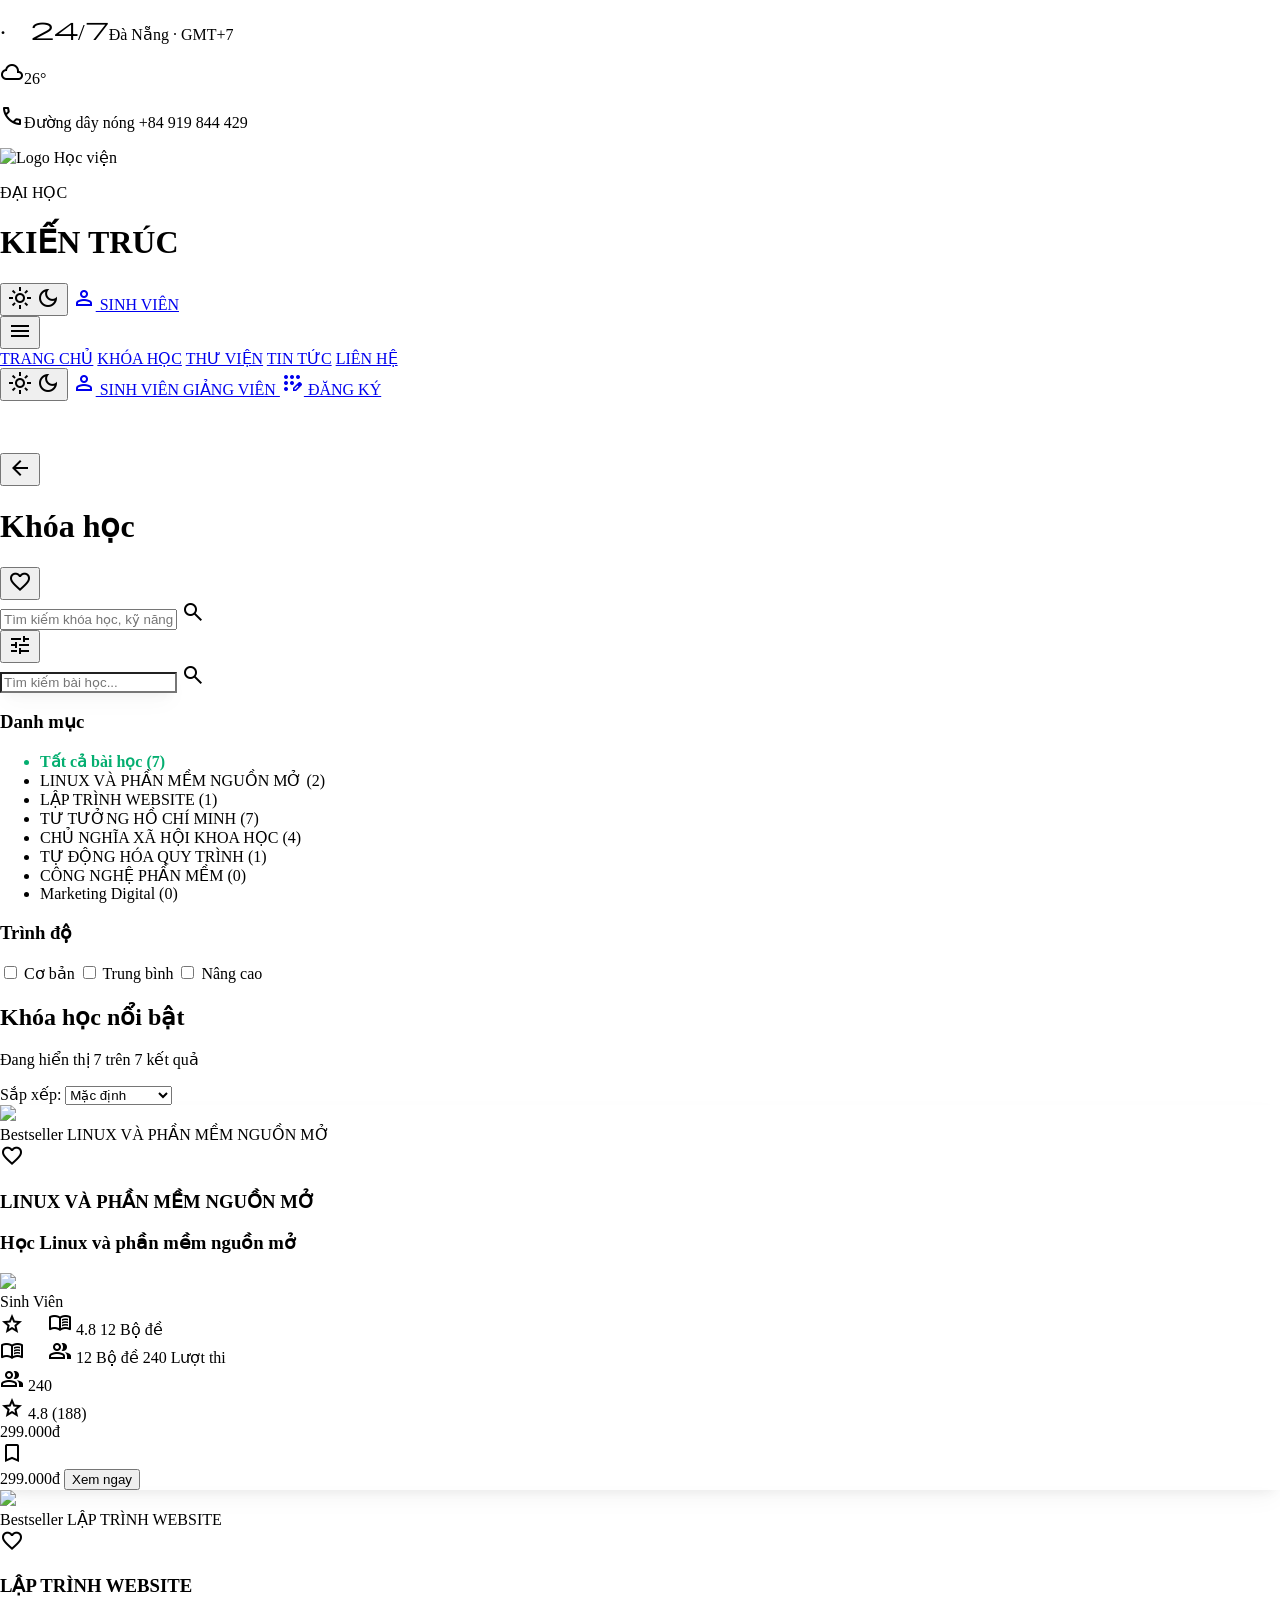
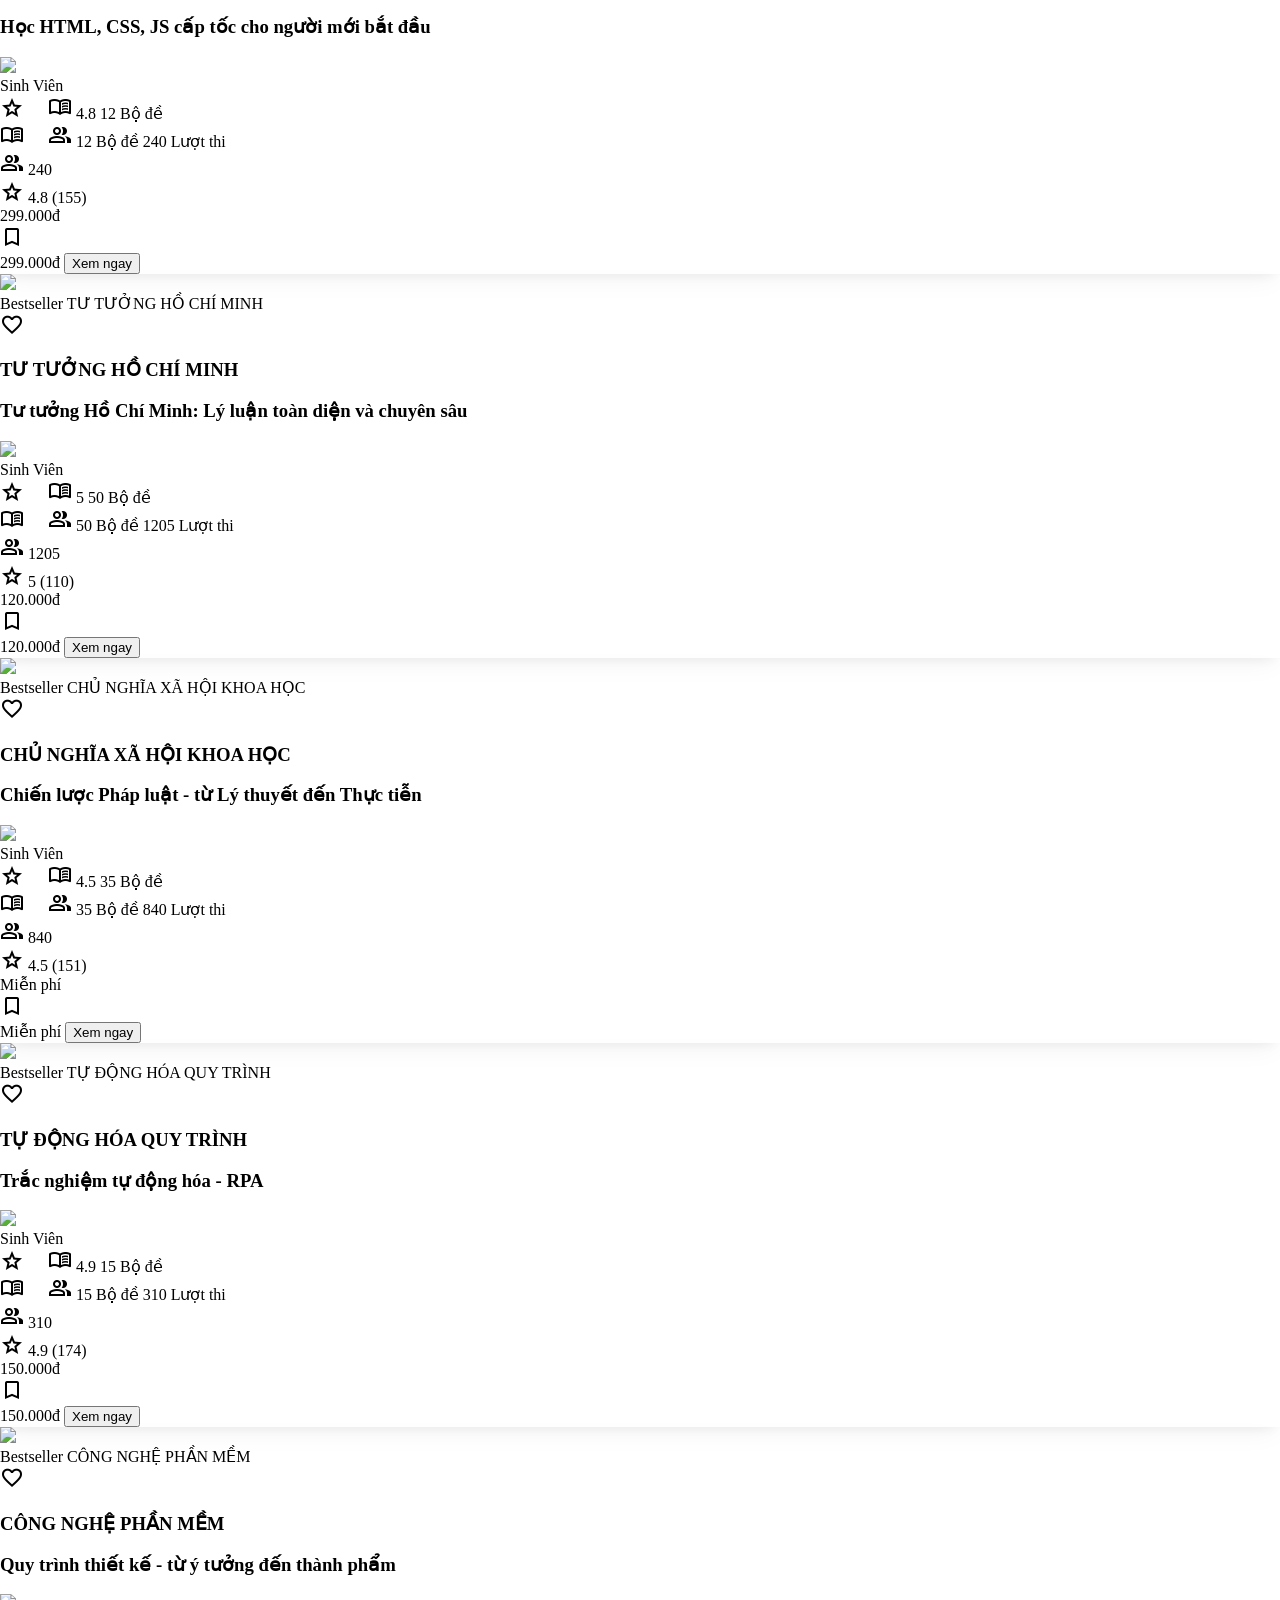
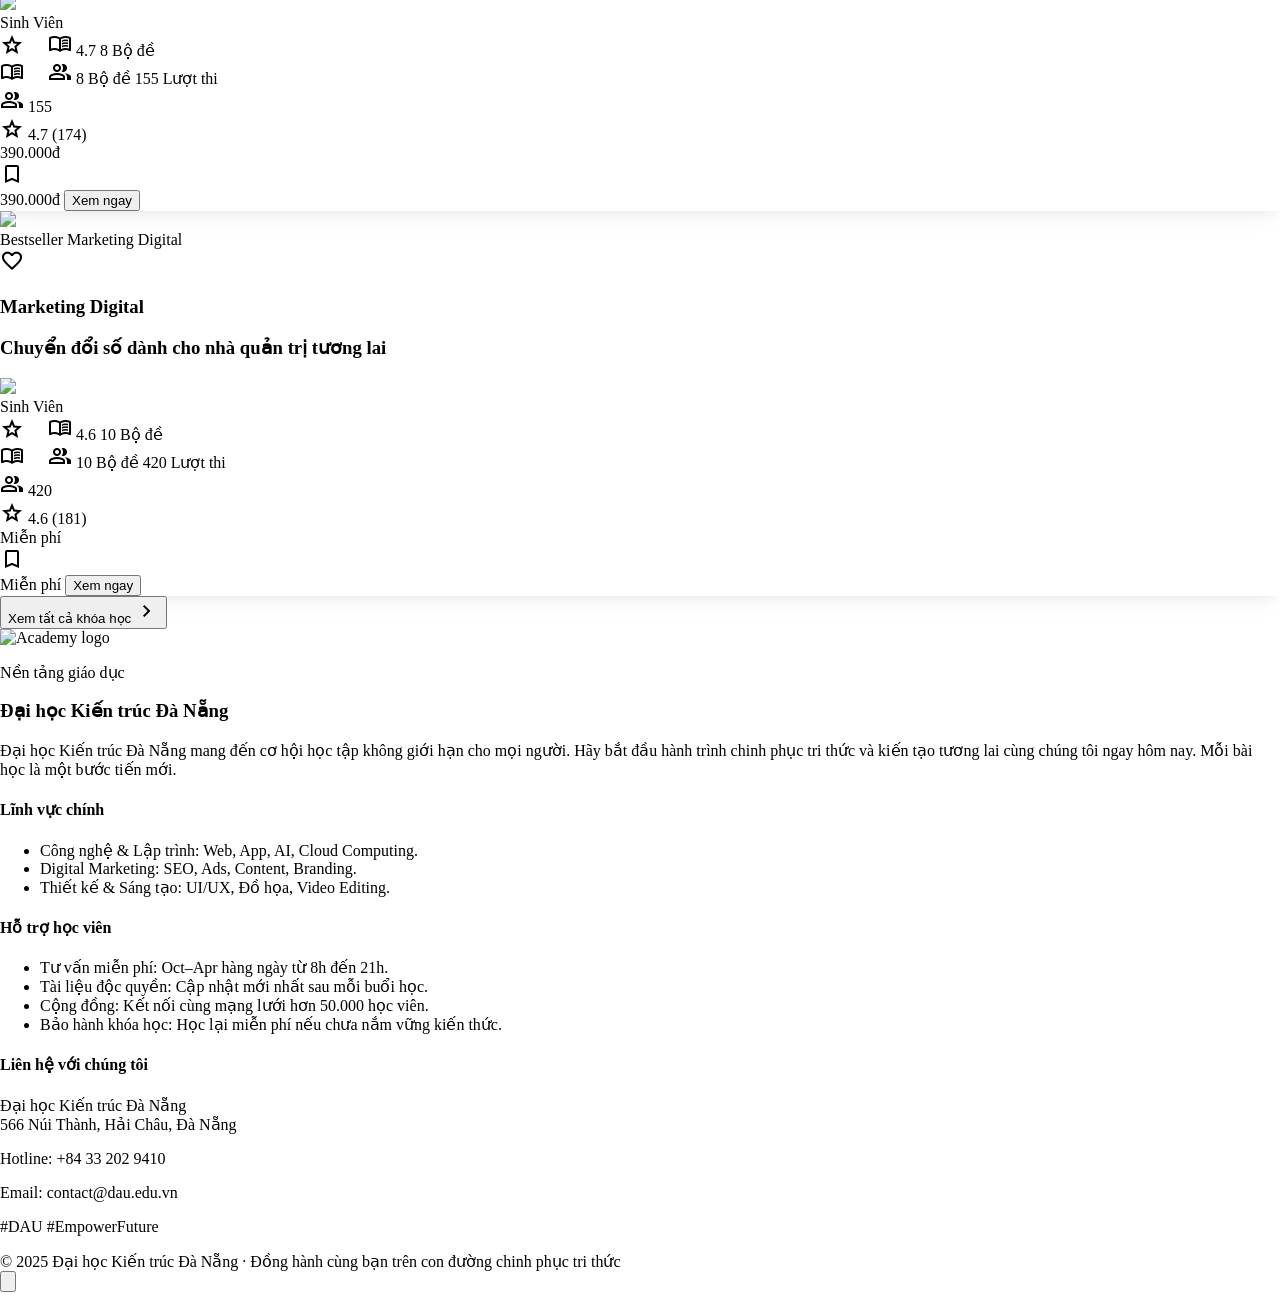
==== commit 69f61f04: "feat: optimize mobile sticky layout, redesign quiz header, and implement active scroll tracking with" ====
--- a/courses.html
+++ b/courses.html
@@ -15,6 +15,7 @@
         href="https://fonts.googleapis.com/css2?family=Material+Symbols+Outlined:opsz,wght,FILL,GRAD@20..48,100..700,0..1,-50..200"
         rel="stylesheet" />
     <link href="https://cdn.jsdelivr.net/npm/aos@2.3.4/dist/aos.css" rel="stylesheet" />
+    <link rel="stylesheet" href="rocket-top.css">
     <script id="tailwind-config">
         tailwind.config = {
             darkMode: "class",
@@ -182,6 +183,20 @@
             text-transform: uppercase;
         }
 
+        /* --- ACTIVE NAVIGATOR STYLES --- */
+        .nav-btn-active {
+            transform: scale(1.15);
+            background-color: #5D5FEF !important;
+            color: white !important;
+            box-shadow: 0 10px 15px -3px rgba(93, 95, 239, 0.3);
+            border-color: #5D5FEF !important;
+            z-index: 10;
+        }
+        
+        .nav-btn-active span.material-symbols-outlined {
+            color: white !important;
+        }
+
         /* Bottom Nav */
         .bottom-nav {
             position: fixed;
@@ -455,7 +470,7 @@
         </header>
 
         <main
-            class="mt-32 md:mt-28 lg:mt-24 flex-grow max-w-[1600px] mx-auto w-full px-6 md:px-12 py-8 transition-all duration-500">
+            class="mt-24 md:mt-28 lg:mt-24 flex-grow max-w-[1600px] mx-auto w-full px-6 md:px-12 py-8 transition-all duration-500">
             <div id="main-layout" class="flex flex-col lg:flex-row gap-10">
 
                 <div id="content-area" class="w-full">
@@ -662,6 +677,10 @@
             }
         ];
 
+        // Initialize User from Session
+        const sessionUser = JSON.parse(localStorage.getItem('user') || '{}');
+        const sessionName = sessionUser.name ? sessionUser.name.trim() : 'Sinh Viên';
+
         let state = {
             view: 'courses', // courses, quiz-list, quiz-room, results, loading
             searchQuery: '',
@@ -681,7 +700,7 @@
             showConfirmSubmitModal: false,
             showReviewConfirmModal: false,
             unansweredIndices: [],
-            userName: 'Lương Thế Dũng'
+            userName: sessionName
         };
 
         let quizData = {};
@@ -734,7 +753,7 @@
                     <!-- Mobile Top Section (Header + Search + Categories) -->
                     <div class="lg:hidden">
                         <!-- Mobile Header -->
-                        <div class="flex items-center justify-between mb-8">
+                        <div class="flex items-center justify-between mb-4">
                             <button class="size-11 rounded-full bg-white dark:bg-gray-800 shadow-sm flex items-center justify-center border border-gray-100 dark:border-white/5 active:scale-90 transition-all">
                                 <span class="material-symbols-outlined text-gray-600 dark:text-gray-300">arrow_back</span>
                             </button>
@@ -745,7 +764,7 @@
                         </div>
 
                         <!-- Search & Filter -->
-                        <div class="flex items-center gap-2 md:gap-3 mb-8">
+                        <div class="flex items-center gap-2 md:gap-3 mb-4">
                             <div class="flex-grow relative">
                                 <input type="text" 
                                        placeholder="Tìm kiếm khóa học, kỹ năng..." 
@@ -759,23 +778,7 @@
                             </button>
                         </div>
 
-                        <!-- Danh mục nổi bật -->
-                        <div class="mb-10">
-                            <div class="flex items-center justify-between mb-6">
-                                <h2 class="text-[17px] font-black text-[#1E293B] dark:text-white">Danh mục nổi bật</h2>
-                                <button class="text-[13px] font-bold text-[#5D5FEF] flex items-center gap-1">Xem tất cả <span class="material-symbols-outlined text-sm">chevron_right</span></button>
-                            </div>
-                            <div class="flex items-center gap-4 overflow-x-auto no-scrollbar pb-2">
-                                ${categories.map(cat => `
-                                    <div onclick="setState({activeCategory: '${cat.title}'})" class="flex flex-col items-center gap-3 flex-shrink-0 animate-slide-up">
-                                        <div class="size-20 rounded-[1.75rem] flex items-center justify-center shadow-sm border border-gray-50 dark:border-white/5 transition-all active:scale-90" style="background-color: ${cat.color}">
-                                            <span class="material-symbols-outlined text-2xl" style="color: ${cat.iconColor}">${cat.icon}</span>
-                                        </div>
-                                        <span class="text-[11px] font-black text-gray-500 text-center w-20 line-clamp-1">${cat.title}</span>
-                                    </div>
-                                `).join('')}
-                            </div>
-                        </div>
+
                     </div>
 
                     <!-- Sidebar Container (Desktop Only) -->
@@ -1020,26 +1023,20 @@
             };
 
             container.innerHTML = `
-                <div class="max-w-[1400px] mx-auto px-6 py-12 md:py-16 animate-fade-in mb-32">
+                <div class="max-w-[1400px] mx-auto px-6 py-6 md:py-10 animate-fade-in mb-32">
                     
                     <!-- Header Section -->
-                    <div class="flex flex-col md:flex-row md:items-end justify-between mb-12 gap-6">
-                        <div class="space-y-6">
+                    <div class="flex flex-col md:flex-row md:items-end justify-between mb-6 gap-6">
+                        <div class="space-y-4">
                             <button onclick="setState({view: 'courses'})" class="flex items-center gap-2 text-gray-400 font-bold text-xs uppercase tracking-[0.3em] hover:text-black dark:hover:text-white transition-colors group">
                                 <span class="material-symbols-outlined text-sm group-hover:-translate-x-1 transition-transform">arrow_back</span> Quay lại danh mục
                             </button>
-                            <h1 class="text-4xl md:text-5xl font-black tracking-tighter text-[#1A1A1A] dark:text-white">
+                            <h1 class="text-2xl md:text-4xl font-black tracking-tighter text-[#1A1A1A] dark:text-white">
                                 <span class="text-primary">${cat.title}</span> / Bài thi
                             </h1>
                             <p class="text-gray-400 font-medium max-w-xl">Lựa chọn bài thi phù hợp để kiểm tra kiến thức của bạn. Mỗi bài thi được thiết kế để bao quát toàn bộ chương trình học.</p>
                         </div>
-                        <div class="flex items-center gap-4 bg-white dark:bg-white/5 p-2 rounded-2xl border border-gray-100 dark:border-white/5 shadow-sm">
-                            <div class="size-12 rounded-xl bg-primary/10 flex items-center justify-center text-primary font-black text-xl">${cat.lessons}</div>
-                            <div class="pr-6">
-                                <p class="text-[10px] uppercase tracking-widest font-black text-gray-400">Tổng cộng</p>
-                                <p class="text-[15px] font-black dark:text-white">Bộ câu hỏi</p>
-                            </div>
-                        </div>
+
                     </div>
 
                     <!-- Quizzes Container -->
@@ -1214,11 +1211,15 @@
             container.innerHTML = `
                 <div class="max-w-[1280px] mx-auto pt-4 md:pt-8">
                     <!-- Quiz Header & Back Button -->
-                    <div class="flex items-center gap-4 mb-8 sticky top-0 bg-[#F8FAFC] dark:bg-[#0F172A] z-30 py-2">
-                        <button onclick="setState({view: 'quiz-list'})" class="size-[42px] flex-shrink-0 bg-white/95 backdrop-blur-md rounded-2xl flex items-center justify-center shadow-sm hover:shadow-md active:scale-95 transition-all text-[#1A1A1A] border border-gray-100">
-                            <span class="material-symbols-outlined text-[18px] font-black mr-1 dark:text-white">arrow_back_ios_new</span>
-                        </button>
-                        <h1 class="text-lg md:text-xl font-black text-[#1E293B] dark:text-white truncate tracking-tight">${state.quizTitle || 'Làm bài thi'}</h1>
+                    <div class="flex flex-col md:flex-row md:items-center justify-between mb-8 sticky top-0 z-30 py-4 gap-4">
+                        <div class="flex flex-col gap-2">
+                            <button onclick="setState({view: 'quiz-list'})" class="flex items-center gap-2 text-gray-400 font-bold text-[10px] uppercase tracking-[0.3em] hover:text-[#5D5FEF] transition-colors group">
+                                <span class="material-symbols-outlined text-sm group-hover:-translate-x-1 transition-transform">arrow_back</span> Quay lại bài thi
+                            </button>
+                            <h1 class="text-xl md:text-3xl font-black text-[#1E293B] dark:text-white truncate tracking-tighter transition-all">
+                                ${state.quizTitle || 'Làm bài thi'}
+                            </h1>
+                        </div>
                         <div class="ml-auto hidden md:flex items-center gap-2 bg-[#FF8A00]/10 text-[#FF8A00] px-4 py-1.5 rounded-full font-bold text-sm">
                             <span class="material-symbols-outlined text-base">timer</span>
                             <span>45:00</span>
@@ -1230,9 +1231,9 @@
                         <div class="lg:col-span-8 space-y-10">
                             
                             <!-- Question Navigator Tabs (Sticky) -->
-                            <div class="sticky top-[130px] z-20 bg-white/80 dark:bg-gray-900/80 backdrop-blur-md rounded-2xl p-2 shadow-lg border border-gray-100 dark:border-white/5 overflow-hidden transition-all duration-300">
+                            <div class="sticky top-[90px] lg:top-[130px] z-20 bg-white/80 dark:bg-gray-900/80 backdrop-blur-md rounded-2xl p-2 shadow-lg border border-gray-100 dark:border-white/5 overflow-hidden transition-all duration-300">
                                 <div class="flex items-center gap-1.5 p-1">
-                                    <div class="flex items-center gap-1.5 overflow-x-auto no-scrollbar flex-grow">
+                                    <div id="question-nav-scroll" class="flex items-center gap-1.5 overflow-x-auto no-scrollbar flex-grow">
                                         ${state.questions.map((_, i) => {
                 const isAnswered = state.userAnswers[i] !== null && state.userAnswers[i].toString().trim() !== '';
 
@@ -1261,7 +1262,7 @@
                 const isAnswered = state.userAnswers[i] !== null && state.userAnswers[i].toString().trim() !== '';
                 return `
                                         <div id="question-${i}" 
-                                             class="bg-white dark:bg-gray-900 rounded-[1.5rem] p-4 md:p-8 shadow-sm border border-gray-50 dark:border-white/5 scroll-mt-[180px] transition-all duration-500">
+                                             class="bg-white dark:bg-gray-900 rounded-[1.5rem] p-4 md:p-8 shadow-sm border border-gray-50 dark:border-white/5 scroll-mt-[130px] lg:scroll-mt-[180px] transition-all duration-500">
                                             <div class="text-left">
                                                 <div class="flex items-center justify-between mb-6">
                                                     <div class="inline-block px-3 py-1 bg-[#F1F3FF] dark:bg-[#5D5FEF]/10 text-[#5D5FEF] text-[11px] font-bold rounded-full">
@@ -1633,6 +1634,11 @@
                 </div>
                 ` : ''}
             `;
+            
+            // Re-initialize scroll observer for question tracker
+            if (typeof setupScrollTracker === 'function') {
+                setTimeout(() => setupScrollTracker(), 100);
+            }
         }
 
         function renderQuizCard(quiz, status = 'upcoming', score = null) {
@@ -1930,49 +1936,58 @@
             document.getElementById('mobileMenu').classList.toggle('active');
         }
 
-        // Back to top logic
-        document.addEventListener("DOMContentLoaded", () => {
-            const backToTopBtn = document.getElementById("backToTopBtn");
-            let isFlying = false;
-
-            if (backToTopBtn) {
-                window.addEventListener("scroll", () => {
-                    if (isFlying) return;
-                    if (window.scrollY > 300) {
-                        backToTopBtn.classList.remove("opacity-0", "pointer-events-none", "translate-y-4");
-                        backToTopBtn.classList.add("opacity-100", "translate-y-0");
-                    } else {
-                        backToTopBtn.classList.add("opacity-0", "pointer-events-none", "translate-y-4");
-                        backToTopBtn.classList.remove("opacity-100", "translate-y-0");
+        // Back to top logic moved to rocket-top.js
+
+
+        render();
+
+        // --- NEW: ACTIVE SCROLL TRACKER LOGIC ---
+        function setupScrollTracker() {
+            const options = {
+                root: null,
+                // Offset calculation: Header + Navigator
+                rootMargin: '-150px 0px -70% 0px', 
+                threshold: 0
+            };
+
+            if (typeof IntersectionObserver === 'undefined') return;
+
+            const observer = new IntersectionObserver((entries) => {
+                entries.forEach(entry => {
+                    if (entry.isIntersecting) {
+                        const id = entry.target.id;
+                        const index = parseInt(id.split('-')[1]);
+                        setActiveNavButton(index);
                     }
                 });
-
-                backToTopBtn.addEventListener("click", () => {
-                    if (isFlying) return;
-                    isFlying = true;
-
-                    // Start rocket animation
-                    backToTopBtn.classList.add("rocket-fly");
-
-                    // Smooth scroll up coordinated with blast off (~20% of 2.5s = 500ms)
-                    setTimeout(() => {
-                        window.scrollTo({ top: 0, behavior: 'smooth' });
-                    }, 500);
-
-                    // Fallback scroll and reset animation
-                    setTimeout(() => {
-                        document.body.scrollTop = 0; // Safari fix
-                        document.documentElement.scrollTop = 0;
-                        backToTopBtn.classList.remove("rocket-fly");
-                        backToTopBtn.classList.add("opacity-0", "pointer-events-none", "translate-y-4");
-                        backToTopBtn.classList.remove("opacity-100", "translate-y-0");
-                        isFlying = false;
-                    }, 2500);
-                });
-            }
-        });
-
-        render();
+            }, options);
+
+            // Observe all question cards
+            const questions = document.querySelectorAll('[id^="question-"]:not(#question-nav-scroll)');
+            questions.forEach(q => observer.observe(q));
+        }
+
+        function setActiveNavButton(index) {
+            // Remove active class from all
+            document.querySelectorAll('[id^="nav-btn-"]').forEach(btn => {
+                btn.classList.remove('nav-btn-active');
+            });
+
+            const activeBtn = document.getElementById(`nav-btn-${index}`);
+            if (activeBtn) {
+                activeBtn.classList.add('nav-btn-active');
+                
+                // Horizontal Auto-Scroll logic for the current navigator bar
+                const navContainer = document.getElementById('question-nav-scroll');
+                if (navContainer) {
+                    const containerWidth = navContainer.offsetWidth;
+                    navContainer.scrollTo({
+                        left: activeBtn.offsetLeft - (containerWidth / 2) + (activeBtn.offsetWidth / 2),
+                        behavior: 'smooth'
+                    });
+                }
+            }
+        }
     </script>
 
     <button id="backToTopBtn"
@@ -2023,6 +2038,7 @@
             <circle cx="58" cy="88" r="2" fill="#ffffff" />
         </svg>
     </button>
+    <script src="rocket-top.js"></script>
     <script src="auth_ui.js"></script>
 </body>
 
--- a/rocket-top.css
+++ b/rocket-top.css
@@ -0,0 +1,79 @@
+/* Rocket Animations */
+@keyframes smokeExpand {
+    0% { transform: scale(0.2) translateY(0); opacity: 0.8; }
+    100% { transform: scale(3) translateY(20px) translateX(var(--smoke-x)); opacity: 0; filter: blur(4px); border-radius: 50%; }
+}
+
+.smoke-cloud { 
+    position: absolute; 
+    width: 14px; 
+    height: 14px; 
+    background-color: #cbd5e1; 
+    border-radius: 50%; 
+    bottom: -5px; 
+    opacity: 0; 
+}
+
+.rocket-fly .smoke-cloud:nth-child(1) { --smoke-x: -25px; animation: smokeExpand 1s ease-out infinite 0.1s; background-color: #94A3B8;}
+.rocket-fly .smoke-cloud:nth-child(2) { --smoke-x: 25px; animation: smokeExpand 1.2s ease-out infinite 0.2s; }
+.rocket-fly .smoke-cloud:nth-child(3) { --smoke-x: -40px; animation: smokeExpand 0.8s ease-out infinite 0.3s; background-color: #E2E8F0; }
+.rocket-fly .smoke-cloud:nth-child(4) { --smoke-x: 40px; animation: smokeExpand 1.3s ease-out infinite 0.15s; background-color: #94A3B8; }
+.rocket-fly .smoke-cloud:nth-child(5) { --smoke-x: 0px; animation: smokeExpand 0.9s ease-out infinite 0s; background-color: #F1F5F9; }
+
+@keyframes rocketTakeoff {
+    0% { transform: translateY(0); }
+    10% { transform: translateY(10px); } 
+    20% { transform: translateY(0px); }
+    100% { transform: translateY(-1500px); }
+}
+
+@keyframes svgShake {
+    0%, 20% { transform: translateX(0) rotate(0deg); }
+    1%, 5%, 9%, 13%, 17% { transform: translateX(-3px) rotate(-1deg); }
+    3%, 7%, 11%, 15%, 19% { transform: translateX(3px) rotate(1deg); }
+    21%, 100% { transform: translateX(0) rotate(0deg); }
+}
+
+.rocket-fly {
+    animation: rocketTakeoff 2.5s cubic-bezier(0.5, 0, 0.4, 1) forwards !important;
+}
+
+.rocket-fly > svg {
+    animation: svgShake 2.5s linear forwards !important;
+}
+
+@keyframes fireBlast {
+    0% { transform: scaleY(0.6) translateY(-5px); opacity: 0.5; filter: blur(1px); }
+    100% { transform: scaleY(1.5) translateY(5px); opacity: 1; filter: blur(2px) drop-shadow(0 0 10px rgba(255,100,0,1)); }
+}
+
+.rocket-fly .flame-blast { 
+    opacity: 1 !important; 
+    animation: fireBlast 0.05s infinite alternate !important; 
+}
+
+.rocket-fly .exhaust-container { 
+    opacity: 1 !important; 
+}
+
+#backToTopBtn {
+    transition: all 0.3s ease;
+}
+
+#backToTopBtn.opacity-100 {
+    opacity: 1 !important;
+    pointer-events: auto !important;
+}
+
+#backToTopBtn.opacity-0 {
+    opacity: 0 !important;
+    pointer-events: none !important;
+}
+
+#backToTopBtn.translate-y-0 {
+    transform: translateY(0);
+}
+
+#backToTopBtn.translate-y-4 {
+    transform: translateY(1rem);
+}
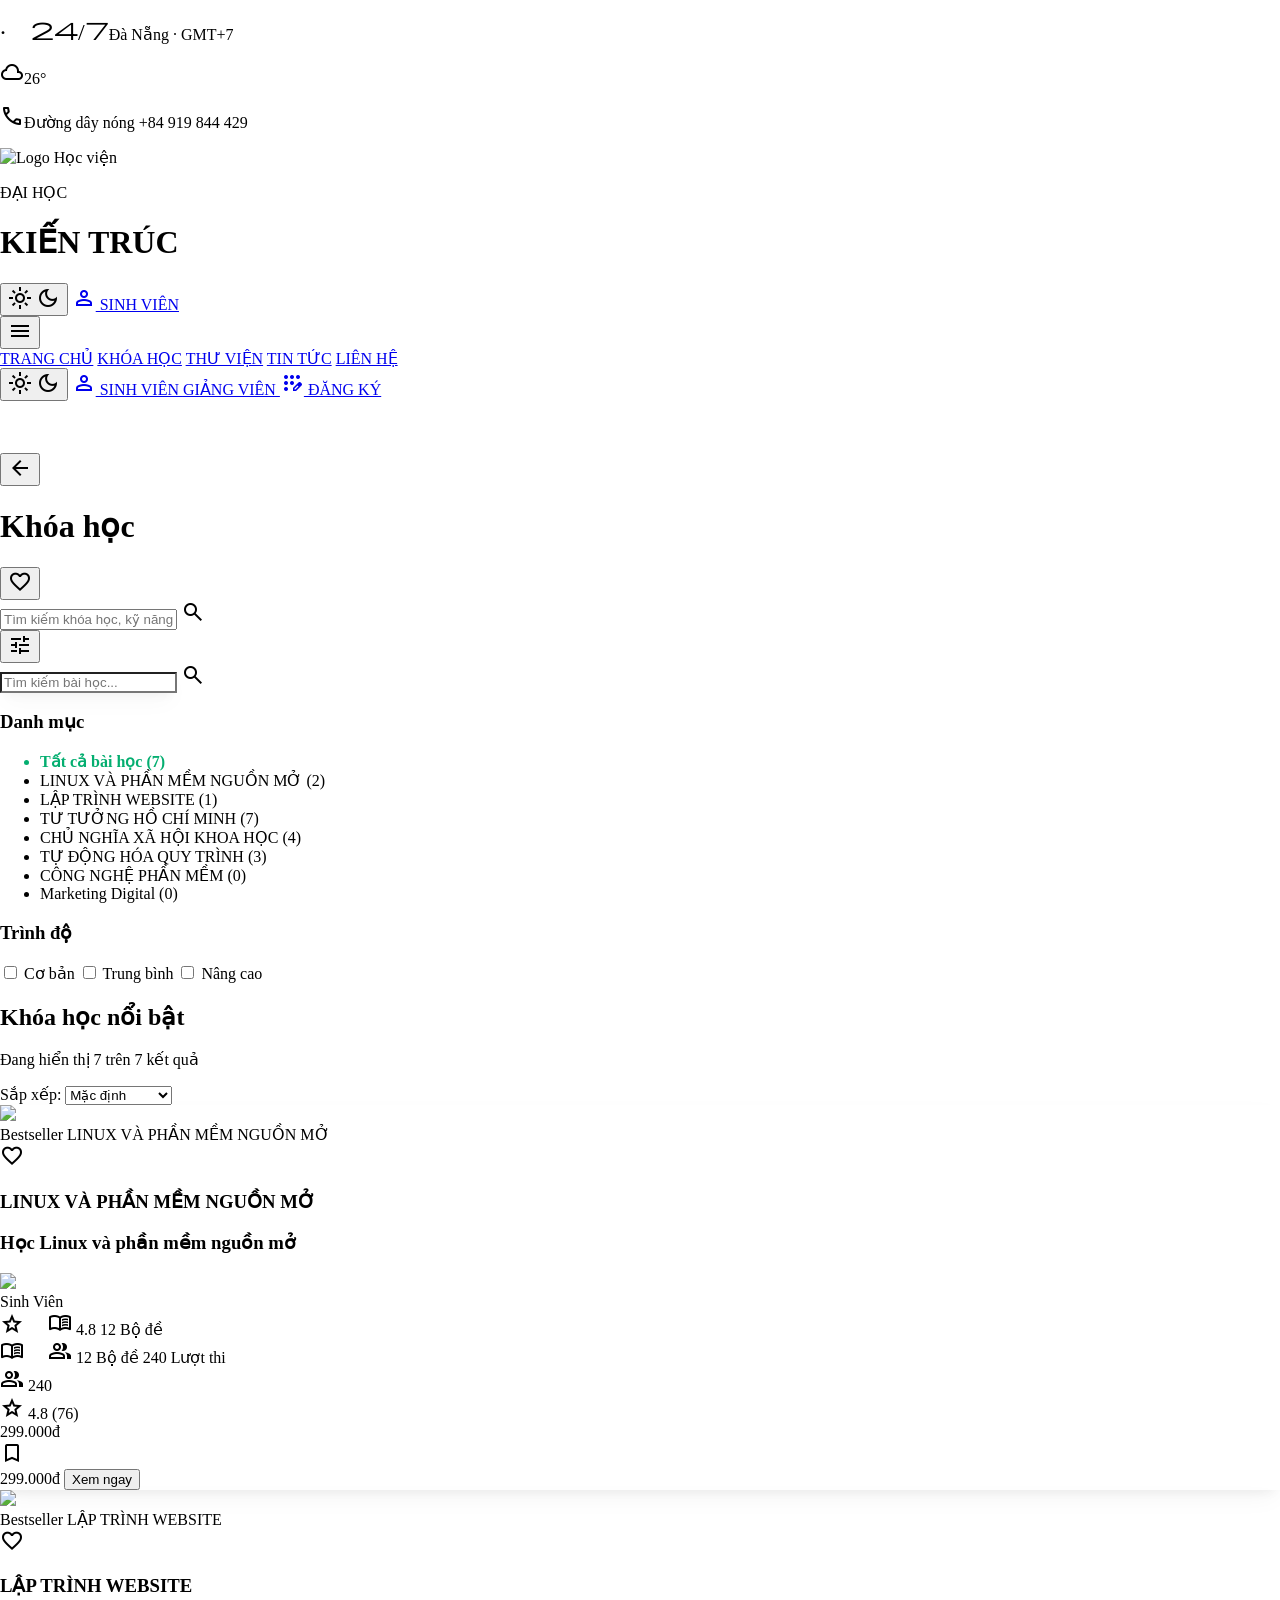
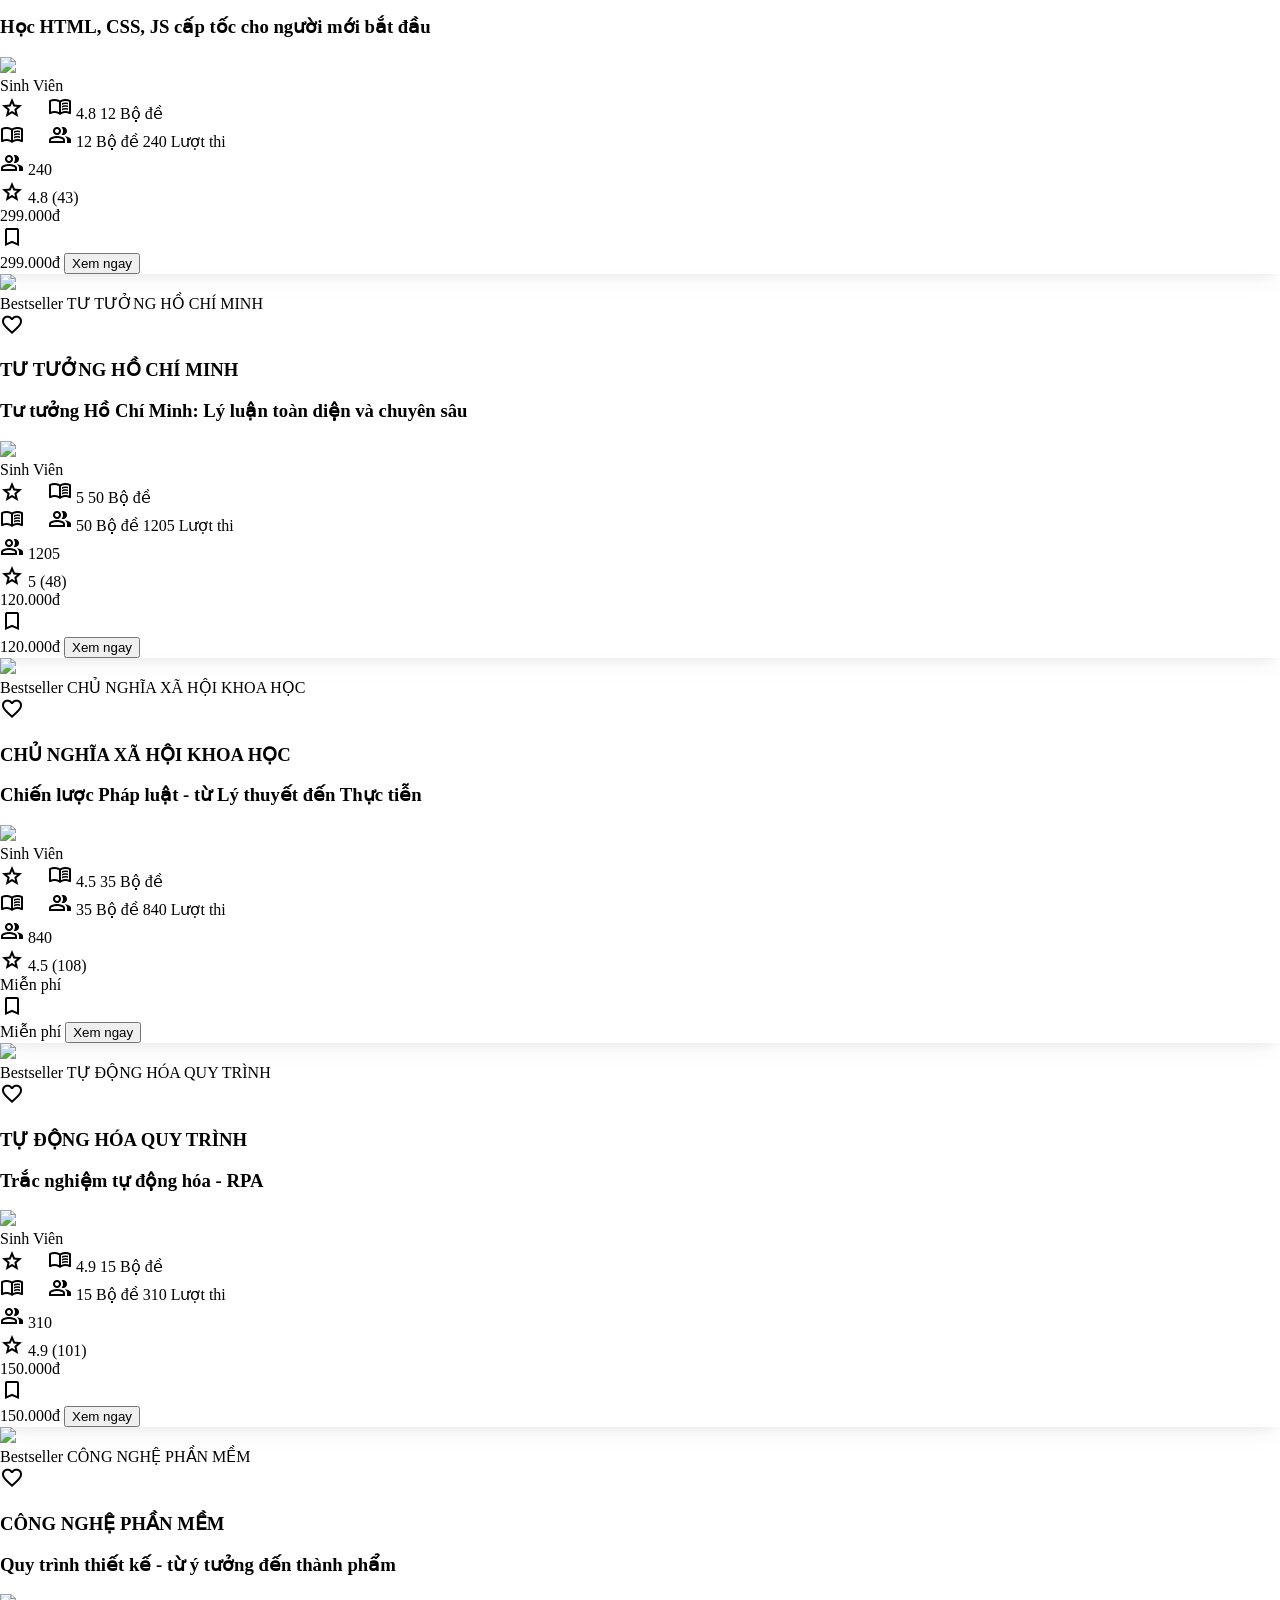
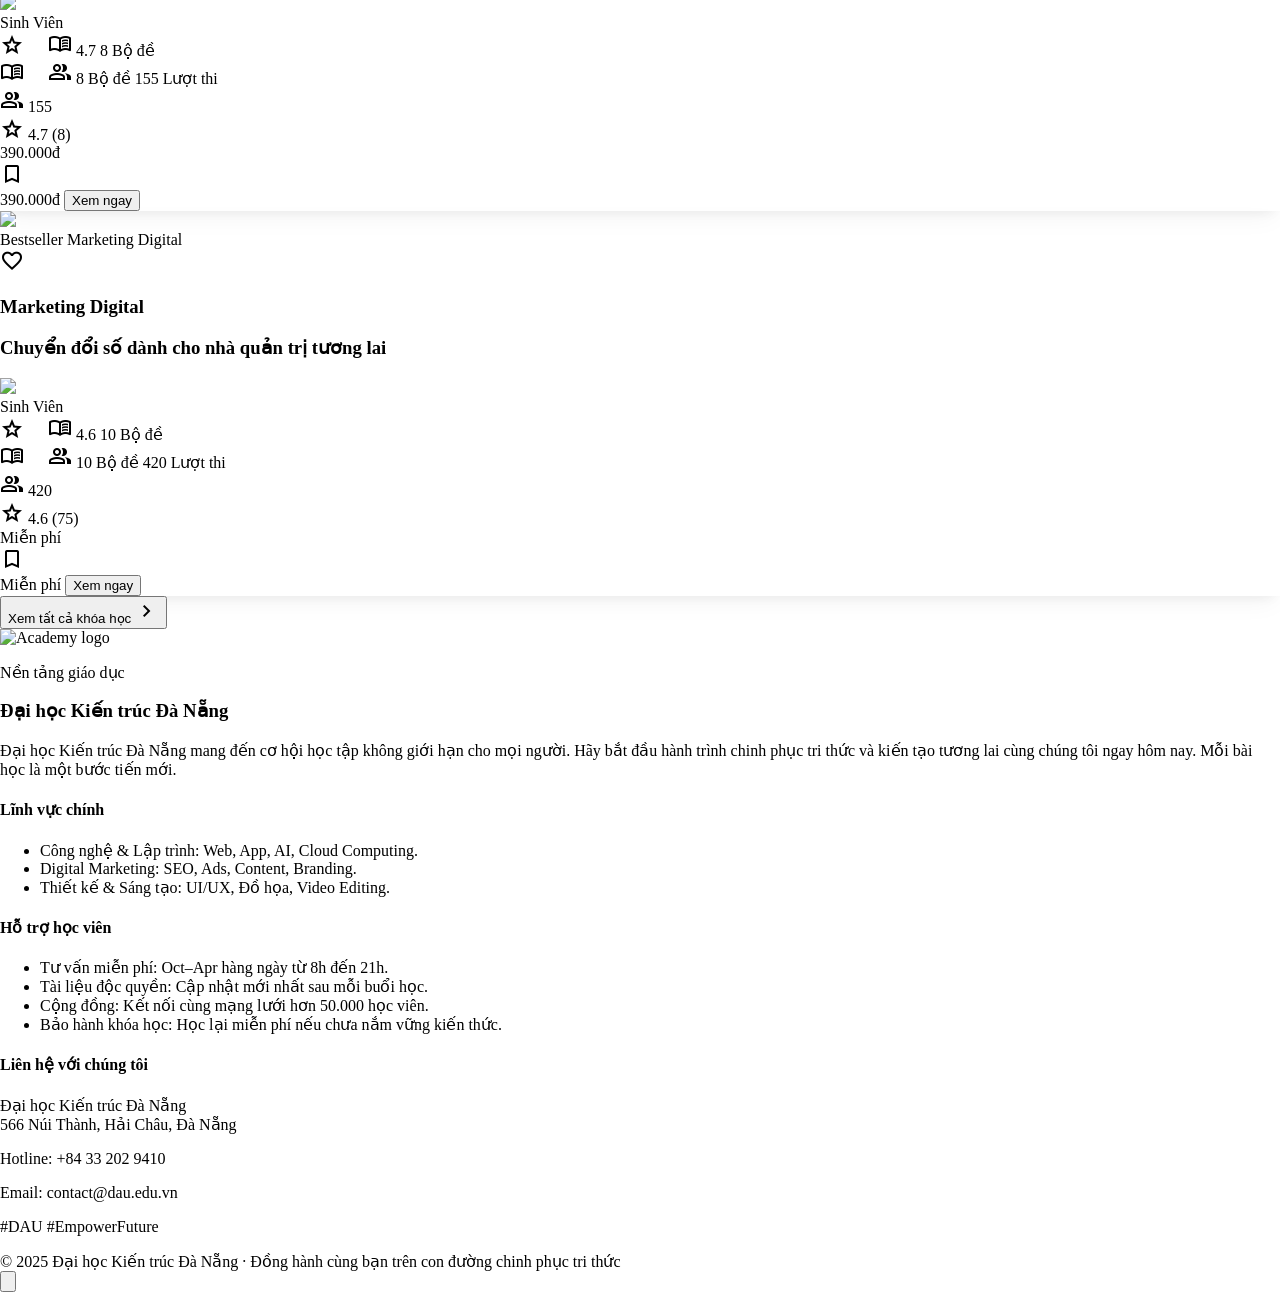
==== commit 2336dda8: "feat: add midterm exam review parts 1 and 2 for RPA course" ====
--- a/courses.html
+++ b/courses.html
@@ -192,7 +192,7 @@
             border-color: #5D5FEF !important;
             z-index: 10;
         }
-        
+
         .nav-btn-active span.material-symbols-outlined {
             color: white !important;
         }
@@ -645,7 +645,9 @@
                 color: "#FEF3C7",
                 iconColor: "#F59E0B",
                 files: [
-                    { file: "tdhqt-1-50.json", title: "Ôn tập thi giữa kỳ" }
+                    { file: "tdhqt-1-50.json", title: "Ôn tập RPA" },
+                    { file: "tdhqt-giuaky1.json", title: "Ôn tập thi giữa kỳ phần 1" },
+                    { file: "tdhqt-giuaky2.json", title: "Ôn tập thi giữa kỳ phần 2" }
                 ]
             },
             {
@@ -1634,7 +1636,7 @@
                 </div>
                 ` : ''}
             `;
-            
+
             // Re-initialize scroll observer for question tracker
             if (typeof setupScrollTracker === 'function') {
                 setTimeout(() => setupScrollTracker(), 100);
@@ -1946,7 +1948,7 @@
             const options = {
                 root: null,
                 // Offset calculation: Header + Navigator
-                rootMargin: '-150px 0px -70% 0px', 
+                rootMargin: '-150px 0px -70% 0px',
                 threshold: 0
             };
 
@@ -1976,7 +1978,7 @@
             const activeBtn = document.getElementById(`nav-btn-${index}`);
             if (activeBtn) {
                 activeBtn.classList.add('nav-btn-active');
-                
+
                 // Horizontal Auto-Scroll logic for the current navigator bar
                 const navContainer = document.getElementById('question-nav-scroll');
                 if (navContainer) {
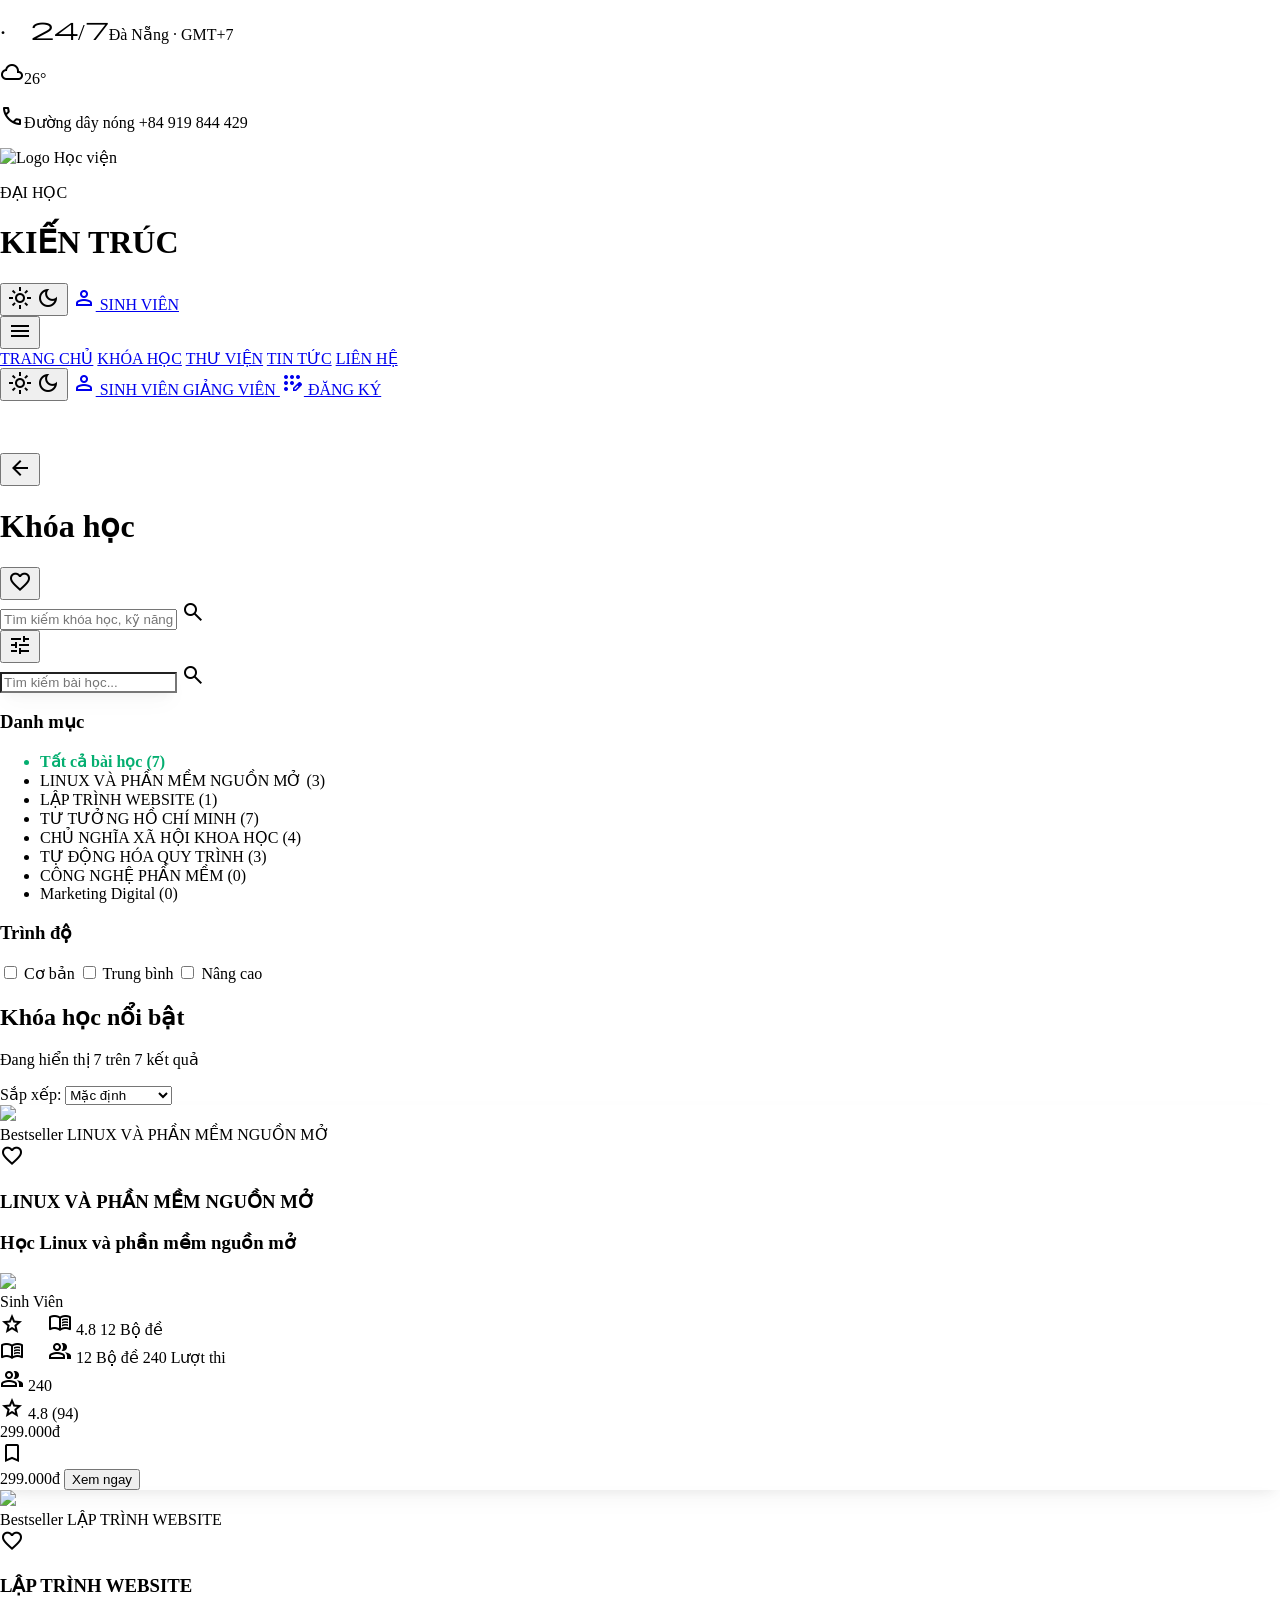
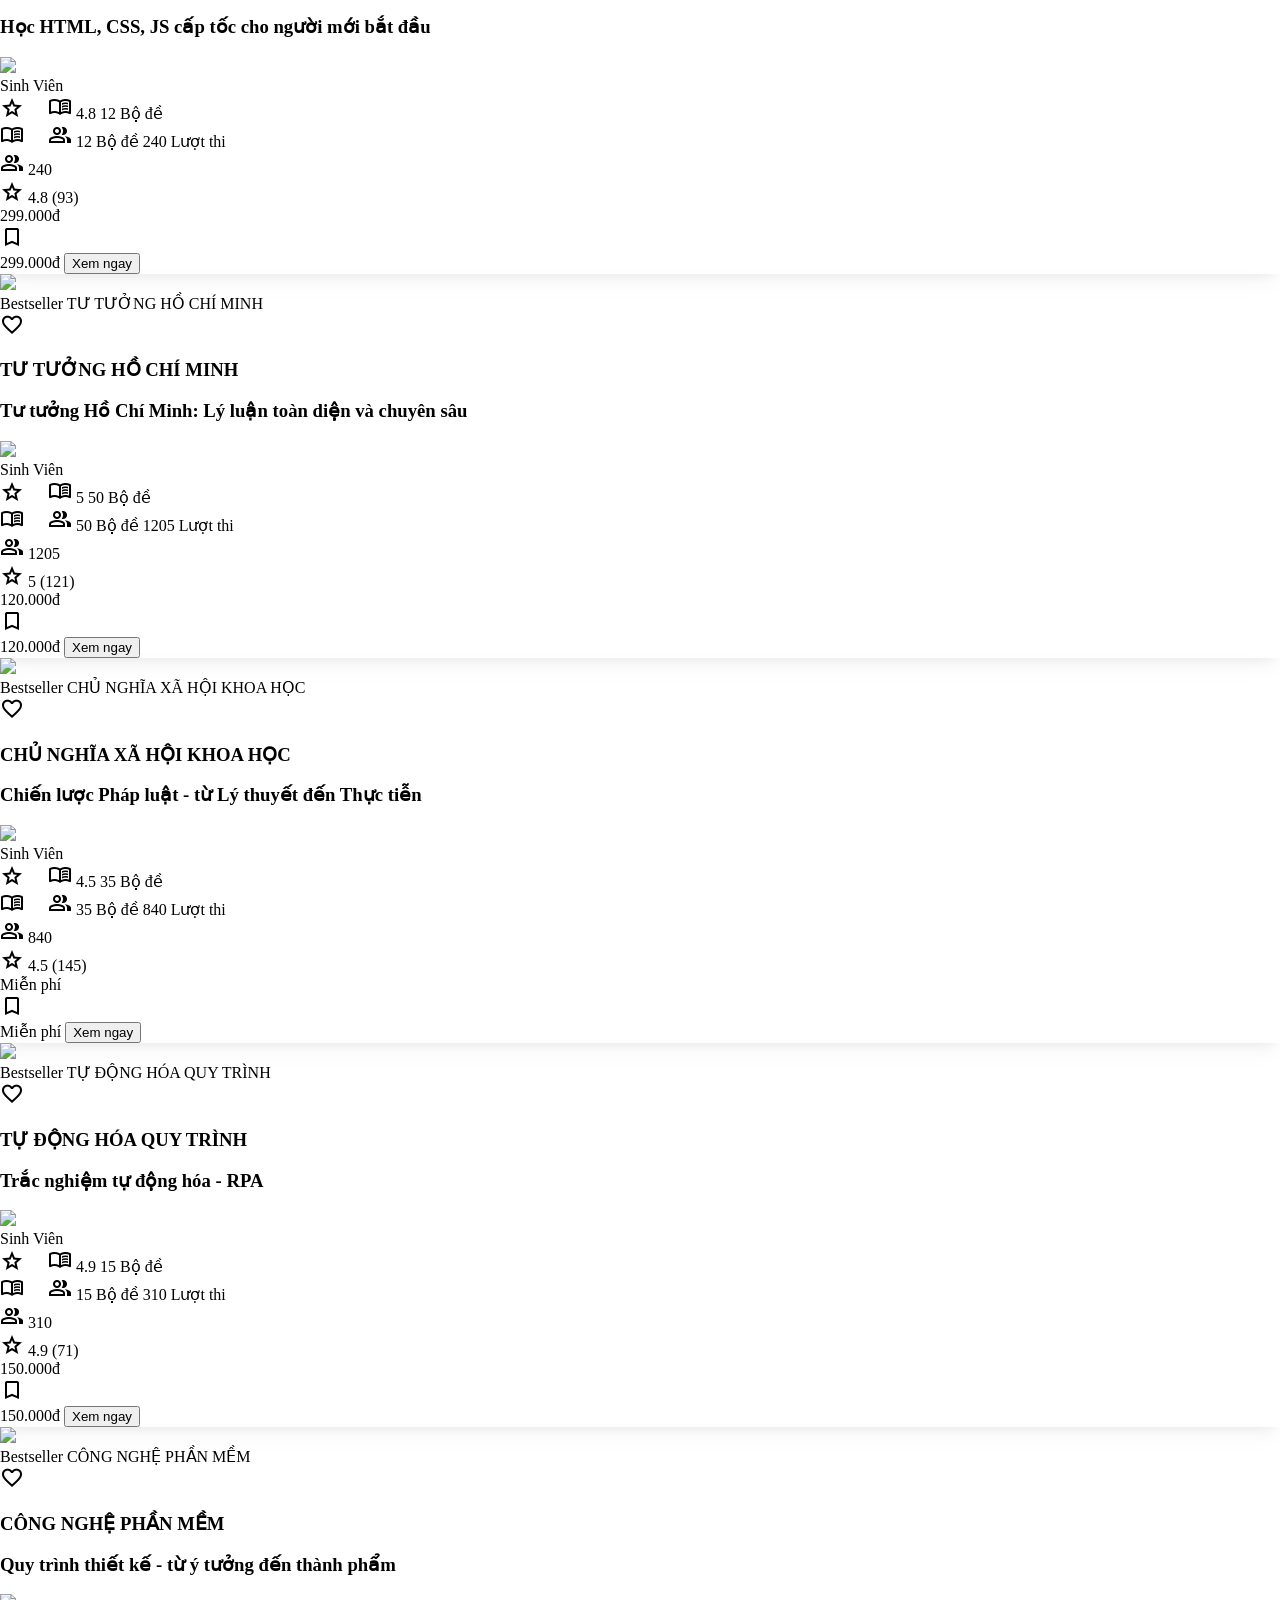
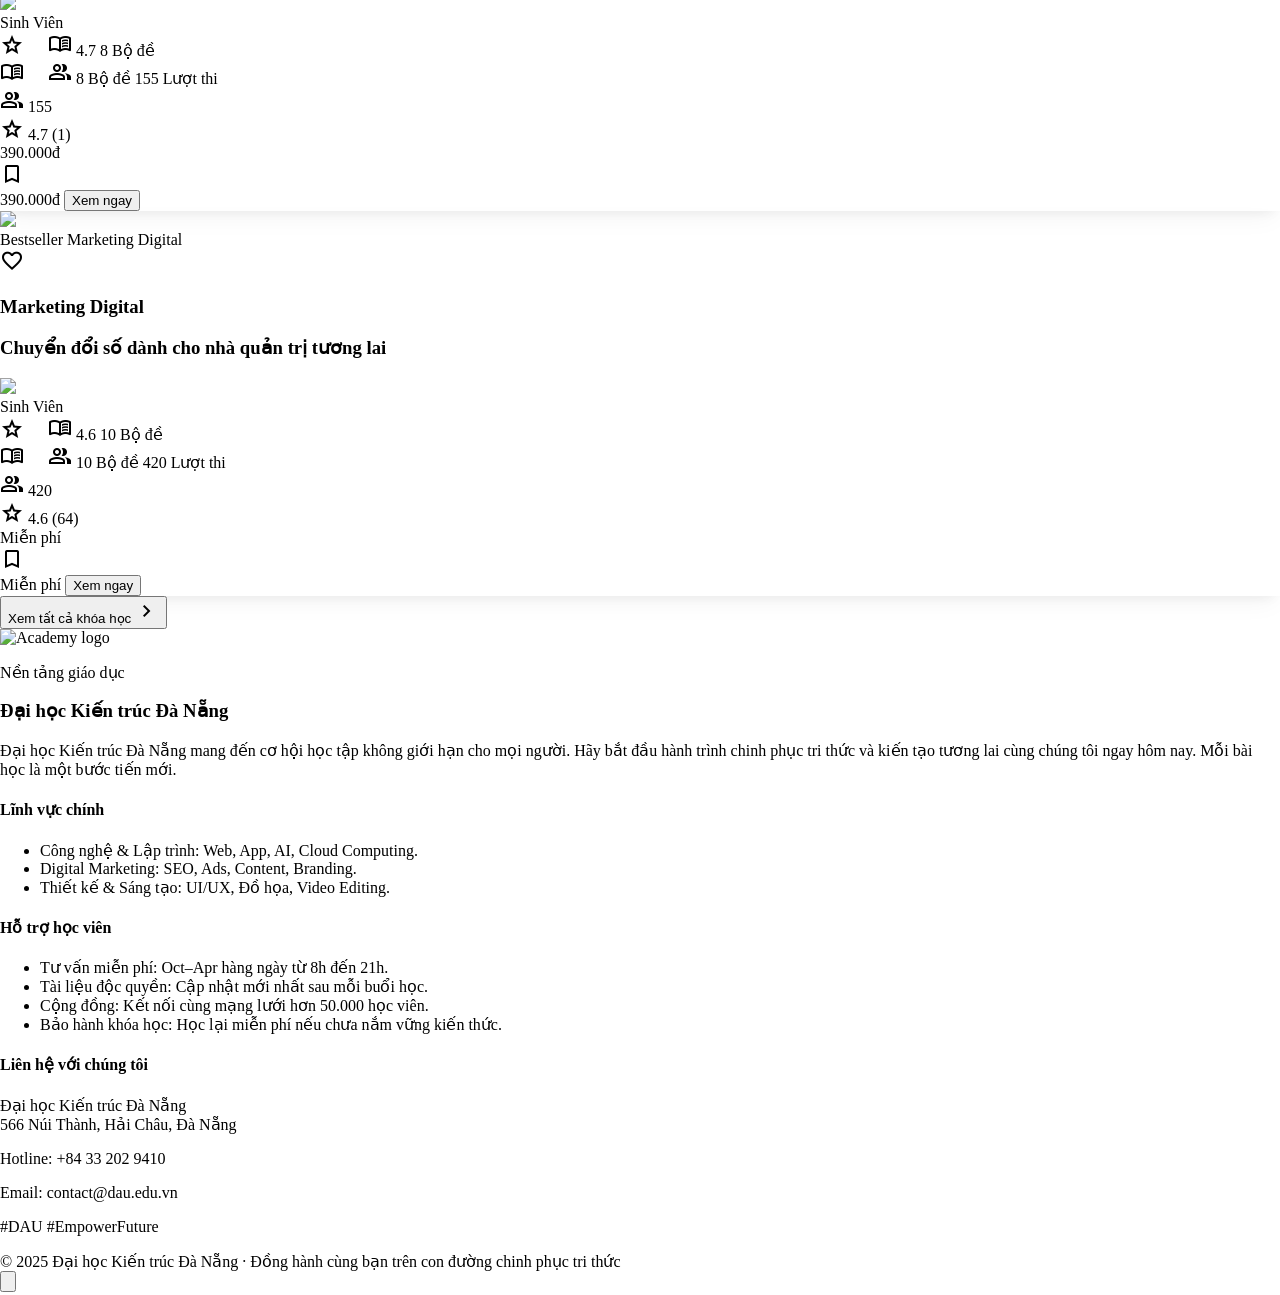
==== commit 4968b9ec: "refactor: optimize quiz room UI with smart sticky header, translation sync, and mobile layout fixes" ====
--- a/courses.html
+++ b/courses.html
@@ -470,7 +470,7 @@
         </header>
 
         <main
-            class="mt-24 md:mt-28 lg:mt-24 flex-grow max-w-[1600px] mx-auto w-full px-6 md:px-12 py-8 transition-all duration-500">
+            class="mt-28 md:mt-32 lg:mt-32 flex-grow max-w-[1600px] mx-auto w-full px-6 md:px-12 py-8 transition-all duration-500">
             <div id="main-layout" class="flex flex-col lg:flex-row gap-10">
 
                 <div id="content-area" class="w-full">
@@ -567,7 +567,8 @@
                 iconColor: "#3B82F6",
                 files: [
                     { file: "lnvpmnm-1-50.json", title: "Bộ câu hỏi Linux và phần mềm nguồn mở (Phần 1)" },
-                    { file: "lnvpmnm-mixed.json", title: "Bộ câu hỏi Linux và phần mềm nguồn mở (Phần 2)" }
+                    { file: "lnvpmnm-mixed2.json", title: "Bộ câu hỏi Linux và phần mềm nguồn mở (Phần 2)" },
+                    { file: "lnvpmnm-mixed3.json", title: "Bộ câu hỏi Linux và phần mềm nguồn mở (Phần 3)" }
 
                 ]
             },
@@ -702,7 +703,9 @@
             showConfirmSubmitModal: false,
             showReviewConfirmModal: false,
             unansweredIndices: [],
-            userName: sessionName
+            userName: sessionName,
+            isTranslated: false,
+            originalQuestions: []
         };
 
         let quizData = {};
@@ -712,6 +715,222 @@
             state = { ...state, ...newState };
             render();
             if (isViewChanging) window.scrollTo(0, 0);
+        }
+
+        async function translateText(text, targetLang = 'vi') {
+            if (!text || !text.toString().trim()) return text;
+            try {
+                const url = `https://translate.googleapis.com/translate_a/single?client=gtx&sl=auto&tl=${targetLang}&dt=t&q=${encodeURIComponent(text)}`;
+                const response = await fetch(url);
+                const data = await response.json();
+                return data[0].map(s => s[0]).join('');
+            } catch (err) {
+                console.error('Translation error:', err);
+                return text;
+            }
+        }
+
+        function isAnyQuestionTranslated() {
+            if (!state.originalQuestions || state.originalQuestions.length === 0) return false;
+            return state.questions.some((q, i) => {
+                const originalQ = state.originalQuestions[i];
+                // Compare question text to determine if it's currently translated
+                return originalQ && q.question !== originalQ.question;
+            });
+        }
+
+        async function toggleTranslation() {
+            if (state.isTranslated || state.originalQuestions.length > 0) {
+                setState({
+                    questions: JSON.parse(JSON.stringify(state.originalQuestions)),
+                    isTranslated: false,
+                    originalQuestions: []
+                });
+                updateGlobalTranslateButtonState();
+                return;
+            }
+
+            // Store original if first time
+            if (state.originalQuestions.length === 0) {
+                state.originalQuestions = JSON.parse(JSON.stringify(state.questions));
+            }
+
+            showTranslationLoading(true, "Đang chuẩn bị dịch thuật...");
+
+            try {
+                const translatedQuestions = [];
+                for (let i = 0; i < state.questions.length; i++) {
+                    showTranslationLoading(true, `Đang dịch câu ${i + 1}/${state.questions.length}...`);
+                    const q = state.questions[i];
+                    const newQ = { ...q };
+
+                    // List of fields to translate
+                    const fields = ['question', 'A', 'B', 'C', 'D', 'hint'];
+                    const existingFields = fields.filter(f => q[f]);
+
+                    // Join with a unique separator that's unlikely to appear in technical questions
+                    // Using " [|] " as a separator
+                    const separator = " [|] ";
+                    const joinedText = existingFields.map(f => q[f]).join(separator);
+
+                    const translatedJoined = await translateText(joinedText);
+                    const translatedParts = translatedJoined.split("[|]");
+
+                    existingFields.forEach((f, idx) => {
+                        if (translatedParts[idx]) {
+                            newQ[f] = translatedParts[idx].trim();
+                        }
+                    });
+
+                    translatedQuestions.push(newQ);
+                }
+
+                setState({
+                    questions: translatedQuestions,
+                    isTranslated: true
+                });
+                updateGlobalTranslateButtonState();
+            } catch (err) {
+                console.error('Translation failed:', err);
+                showAuthAlert("Lỗi dịch thuật", "Không thể kết nối với máy chủ dịch. Vui lòng thử lại sau.");
+            } finally {
+                showTranslationLoading(false);
+            }
+        }
+
+        async function translateQuestion(index) {
+            const q = state.questions[index];
+
+            // Store original if first time
+            if (state.originalQuestions.length === 0) {
+                state.originalQuestions = JSON.parse(JSON.stringify(state.questions));
+            }
+
+            const originalQ = state.originalQuestions[index];
+            const isTranslated = q.question !== originalQ.question;
+
+            if (isTranslated) {
+                // Restore to English
+                state.questions[index] = JSON.parse(JSON.stringify(originalQ));
+                const fields = ['question', 'A', 'B', 'C', 'D'];
+                fields.forEach(f => {
+                    const el = (f === 'question') ?
+                        document.getElementById(`q-${index}-question-text`) :
+                        document.getElementById(`q-${index}-text-${f}`);
+                    if (el && originalQ[f]) el.innerText = originalQ[f];
+                });
+
+                // Update icon to "translate"
+                const btn = document.getElementById(`translate-btn-${index}`);
+                const icon = btn?.querySelector('.material-symbols-outlined');
+                if (icon) icon.innerText = 'translate';
+
+                return;
+            }
+
+            const btn = document.getElementById(`translate-btn-${index}`);
+            const icon = btn?.querySelector('.material-symbols-outlined');
+            if (icon) {
+                icon.classList.add('animate-spin');
+                icon.innerText = 'refresh';
+            }
+
+            try {
+                const fields = ['question', 'A', 'B', 'C', 'D', 'hint'];
+                const existingFields = fields.filter(f => q[f]);
+                const separator = " [|] ";
+                const joinedText = existingFields.map(f => q[f]).join(separator);
+
+                const translatedJoined = await translateText(joinedText);
+                const translatedParts = translatedJoined.split("[|]");
+
+                existingFields.forEach((f, idx) => {
+                    if (translatedParts[idx]) {
+                        q[f] = translatedParts[idx].trim();
+
+                        // Update DOM directly
+                        if (f === 'question') {
+                            const el = document.getElementById(`q-${index}-question-text`);
+                            if (el) el.innerText = q[f];
+                        } else if (['A', 'B', 'C', 'D'].includes(f)) {
+                            const el = document.getElementById(`q-${index}-text-${f}`);
+                            if (el) el.innerText = q[f];
+                        }
+                    }
+                });
+
+            } catch (err) {
+                console.error('Individual translation failed:', err);
+            } finally {
+                if (icon) {
+                    icon.classList.remove('animate-spin');
+                    icon.innerText = 'translate';
+                }
+                // Update specific button icon back to default
+                const btn = document.getElementById(`translate-btn-${index}`);
+                const iconBtn = btn?.querySelector('.material-symbols-outlined');
+                if (iconBtn) iconBtn.innerText = 'translate';
+
+                // Unified update for the global button status
+                updateGlobalTranslateButtonState();
+            }
+        }
+
+        function updateGlobalTranslateButtonState() {
+            const anyTranslated = state.isTranslated || isAnyQuestionTranslated();
+
+            // Update all instances of the global translation button (Sticky Header & Sidebar)
+            const globalBtns = document.querySelectorAll('button[onclick="toggleTranslation()"]');
+            globalBtns.forEach(btn => {
+                const icon = btn.querySelector('.material-symbols-outlined');
+                const textWrappers = btn.querySelectorAll('span:not(.material-symbols-outlined)');
+
+                // Update icon
+                if (icon) icon.innerText = anyTranslated ? 'translate_off' : 'translate';
+
+                // Handle different button structures (Icon+Text or Sidebar)
+                if (textWrappers.length > 0) {
+                    textWrappers.forEach(span => {
+                        span.innerText = anyTranslated ? 'Gốc (EN)' : 'Dịch (VI)';
+                    });
+                } else {
+                    // Update generic text for simple buttons
+                    const text = anyTranslated ? 'Bản gốc (English)' : 'Dịch sang Tiếng Việt';
+                    if (btn.childNodes.length > 1) {
+                        const textNode = Array.from(btn.childNodes).find(node => node.nodeType === 3);
+                        if (textNode) textNode.textContent = ` ${text}`;
+                    }
+                }
+            });
+        }
+
+        function showTranslationLoading(show, message = "Đang xử lý...") {
+            let loader = document.getElementById('translation-loader');
+            if (!show) {
+                if (loader) loader.remove();
+                return;
+            }
+
+            if (!loader) {
+                loader = document.createElement('div');
+                loader.id = 'translation-loader';
+                loader.className = 'fixed inset-0 z-[200] bg-black/60 backdrop-blur-md flex items-center justify-center p-6';
+                document.body.appendChild(loader);
+            }
+
+            loader.innerHTML = `
+                <div class="w-full max-w-sm bg-white dark:bg-gray-900 rounded-[2.5rem] p-10 text-center shadow-2xl animate-scale-in border border-white/5">
+                    <div class="size-20 rounded-full bg-primary/10 flex items-center justify-center mx-auto mb-6 relative">
+                        <div class="absolute inset-0 rounded-full border-4 border-primary border-t-transparent animate-spin"></div>
+                        <span class="material-symbols-outlined text-3xl text-primary">translate</span>
+                    </div>
+                    <h3 class="text-xl font-black mb-2 dark:text-white uppercase tracking-tight">Dịch thuật thông minh</h3>
+                    <p class="text-gray-400 font-bold text-sm mb-6">${message}</p>
+                    <div class="w-full h-1.5 bg-gray-100 dark:bg-white/10 rounded-full overflow-hidden">
+                        <div class="h-full bg-primary animate-pulse w-1/2 mx-auto"></div>
+                    </div>
+                </div>
+            `;
         }
 
         function render() {
@@ -1154,7 +1373,9 @@
                     showWarningModal: false,
                     showConfirmSubmitModal: false,
                     showReviewConfirmModal: false,
-                    unansweredIndices: []
+                    unansweredIndices: [],
+                    isTranslated: false,
+                    originalQuestions: []
                 });
             } catch (err) {
                 console.error(err);
@@ -1212,31 +1433,31 @@
 
             container.innerHTML = `
                 <div class="max-w-[1280px] mx-auto pt-4 md:pt-8">
-                    <!-- Quiz Header & Back Button -->
-                    <div class="flex flex-col md:flex-row md:items-center justify-between mb-8 sticky top-0 z-30 py-4 gap-4">
-                        <div class="flex flex-col gap-2">
-                            <button onclick="setState({view: 'quiz-list'})" class="flex items-center gap-2 text-gray-400 font-bold text-[10px] uppercase tracking-[0.3em] hover:text-[#5D5FEF] transition-colors group">
-                                <span class="material-symbols-outlined text-sm group-hover:-translate-x-1 transition-transform">arrow_back</span> Quay lại bài thi
-                            </button>
-                            <h1 class="text-xl md:text-3xl font-black text-[#1E293B] dark:text-white truncate tracking-tighter transition-all">
-                                ${state.quizTitle || 'Làm bài thi'}
-                            </h1>
-                        </div>
-                        <div class="ml-auto hidden md:flex items-center gap-2 bg-[#FF8A00]/10 text-[#FF8A00] px-4 py-1.5 rounded-full font-bold text-sm">
-                            <span class="material-symbols-outlined text-base">timer</span>
-                            <span>45:00</span>
-                        </div>
-                    </div>
-
-                    <div class="grid grid-cols-1 lg:grid-cols-12 gap-10 items-start">
-                        <!-- Main Question Area -->
-                        <div class="lg:col-span-8 space-y-10">
-                            
-                            <!-- Question Navigator Tabs (Sticky) -->
-                            <div class="sticky top-[90px] lg:top-[130px] z-20 bg-white/80 dark:bg-gray-900/80 backdrop-blur-md rounded-2xl p-2 shadow-lg border border-gray-100 dark:border-white/5 overflow-hidden transition-all duration-300">
-                                <div class="flex items-center gap-1.5 p-1">
-                                    <div id="question-nav-scroll" class="flex items-center gap-1.5 overflow-x-auto no-scrollbar flex-grow">
-                                        ${state.questions.map((_, i) => {
+                    <!-- Consolidated Sticky Wrapper -->
+                    <div id="quiz-sticky-wrapper" class="sticky top-[104px] lg:top-[115px] z-40 bg-background-light dark:bg-background-dark shadow-sm mb-6 px-1 pb-2 rounded-b-2xl transition-all duration-300">
+                        <!-- Quiz Header & Back Button -->
+                        <div id="quiz-room-header" class="flex flex-col md:flex-row md:items-center justify-between mb-3 py-3 md:py-4 gap-4 transition-all duration-500 overflow-hidden">
+                            <div class="flex flex-col gap-1 md:gap-2">
+                                 <button onclick="setState({view: 'quiz-list'})" class="flex items-center gap-2 text-gray-400 font-bold text-[9px] md:text-[10px] uppercase tracking-[0.3em] hover:text-[#5D5FEF] transition-colors group">
+                                     <span class="material-symbols-outlined text-xs group-hover:-translate-x-1 transition-transform">arrow_back</span> Quay lại
+                                 </button>
+                                 <h1 class="text-lg md:text-3xl font-black text-[#1E293B] dark:text-white truncate tracking-tighter transition-all">
+                                     ${state.quizTitle || 'Làm bài thi'}
+                                 </h1>
+                            </div>
+                            <div class="ml-auto flex items-center gap-2">
+                                <div class="hidden md:flex items-center gap-2 bg-[#FF8A00]/10 text-[#FF8A00] px-4 py-1.5 rounded-full font-bold text-sm shrink-0">
+                                    <span class="material-symbols-outlined text-base">timer</span>
+                                    <span>45:00</span>
+                                </div>
+                            </div>
+                        </div>
+
+                        <!-- Question Navigator Bar -->
+                        <div id="quiz-navigator-bar" class="rounded-2xl p-1.5 md:p-2 border border-black/5 dark:border-white/5 overflow-hidden transition-all duration-300">
+                            <div class="flex items-center gap-2 p-0.5 md:p-1">
+                                <div id="question-nav-scroll" class="flex items-center gap-1.5 overflow-x-auto no-scrollbar flex-grow">
+                                    ${state.questions.map((_, i) => {
                 const isAnswered = state.userAnswers[i] !== null && state.userAnswers[i].toString().trim() !== '';
 
                 let btnClass = "size-8 flex-shrink-0 rounded-lg text-[11px] font-semibold transition-all flex items-center justify-center ";
@@ -1244,19 +1465,29 @@
                 else btnClass += "border border-gray-100 dark:border-white/5 text-gray-400 hover:bg-gray-50 dark:hover:bg-white/10";
 
                 return `
-                                                <button id="nav-btn-${i}" onclick="jumpToQuestion(${i})" class="${btnClass}">
-                                                    ${isAnswered ? '<span class="material-symbols-outlined text-[12px] font-bold">check</span>' : (i + 1)}
-                                                </button>
-                                            `;
-            }).join('')}
-                                    </div>
-                                    
-                                    <!-- Mobile Info Toggle -->
-                                    <button onclick="toggleMobileOverlay(true)" class="lg:hidden size-8 flex-shrink-0 rounded-lg bg-[#F1F3FF] text-[#5D5FEF] flex items-center justify-center hover:bg-[#5D5FEF]/10 transition-all ml-2 animate-pulse">
+                                            <button id="nav-btn-${i}" onclick="jumpToQuestion(${i})" class="${btnClass}">
+                                                ${isAnswered ? '<span class="material-symbols-outlined text-[12px] font-bold">check</span>' : (i + 1)}
+                                            </button>
+                                        `;
+            }).join('') || ''}
+                                </div>
+                                
+                                <div class="flex items-center gap-1.5 shrink-0 pl-1.5 border-l border-gray-100 dark:border-white/10">
+                                    <button onclick="toggleTranslation()" class="h-8 md:h-9 px-2.5 md:px-3 bg-[#5D5FEF]/10 text-[#5D5FEF] border border-[#5D5FEF]/20 font-bold text-[10px] rounded-xl hover:bg-[#5D5FEF]/20 transition-all flex items-center justify-center gap-1.5 whitespace-nowrap" title="Dịch toàn bộ">
+                                        <span class="material-symbols-outlined text-[15px] md:text-[16px]">${(state.isTranslated || isAnyQuestionTranslated()) ? 'translate_off' : 'translate'}</span> 
+                                        <span class="hidden lg:inline">${(state.isTranslated || isAnyQuestionTranslated()) ? 'Gốc (EN)' : 'Dịch (VI)'}</span>
+                                    </button>
+                                    <button onclick="toggleMobileOverlay(true)" class="lg:hidden size-8 md:size-9 flex-shrink-0 rounded-xl bg-[#F1F3FF] text-[#5D5FEF] flex items-center justify-center hover:bg-[#5D5FEF]/10 transition-all">
                                         <span class="material-symbols-outlined text-sm font-bold">info</span>
                                     </button>
                                 </div>
                             </div>
+                        </div>
+                    </div>
+
+                    <div class="grid grid-cols-1 lg:grid-cols-12 gap-10 items-start">
+                        <!-- Main Question Area -->
+                        <div class="lg:col-span-8 space-y-10">
 
                             <!-- Questions List -->
                             <div class="space-y-10">
@@ -1267,15 +1498,22 @@
                                              class="bg-white dark:bg-gray-900 rounded-[1.5rem] p-4 md:p-8 shadow-sm border border-gray-50 dark:border-white/5 scroll-mt-[130px] lg:scroll-mt-[180px] transition-all duration-500">
                                             <div class="text-left">
                                                 <div class="flex items-center justify-between mb-6">
-                                                    <div class="inline-block px-3 py-1 bg-[#F1F3FF] dark:bg-[#5D5FEF]/10 text-[#5D5FEF] text-[11px] font-bold rounded-full">
-                                                        Câu ${i + 1} / ${state.questions.length}
+                                                    <div class="flex items-center gap-2.5">
+                                                        <div class="inline-block px-3 py-1 bg-[#F1F3FF] dark:bg-[#5D5FEF]/10 text-[#5D5FEF] text-[11px] font-bold rounded-full">
+                                                            Câu ${i + 1} / ${state.questions.length}
+                                                        </div>
+                                                        ${!state.isSubmitted ? `
+                                                            <button id="translate-btn-${i}" onclick="translateQuestion(${i})" class="size-7 rounded-full bg-gray-50 dark:bg-white/5 flex items-center justify-center text-gray-400 hover:text-[#5D5FEF] shadow-sm border border-gray-100 dark:border-white/5 transition-all" title="Dịch câu này">
+                                                                <span class="material-symbols-outlined text-[14px]">translate</span>
+                                                            </button>
+                                                        ` : ''}
                                                     </div>
                                                     <div id="q-${i}-status">
                                                         ${isAnswered ? '<span class="flex items-center gap-1.5 text-[#4AD991] font-bold text-[11px]"><span class="material-symbols-outlined text-xs">check_circle</span> Đã trả lời</span>' : ''}
                                                     </div>
                                                 </div>
 
-                                                <h3 class="text-[15px] md:text-xl font-black mb-7 text-[#1E293B] dark:text-white leading-tight tracking-tight">
+                                                <h3 id="q-${i}-question-text" class="text-[15px] md:text-xl font-black mb-7 text-[#1E293B] dark:text-white leading-tight tracking-tight">
                                                     ${q.question}
                                                 </h3>
 
@@ -1440,6 +1678,10 @@
                                                 <span class="material-symbols-outlined text-base">visibility</span> Xem đáp án
                                             </button>
                                         </div>
+                                        <button onclick="toggleTranslation()" class="w-full py-3.5 bg-[#5D5FEF]/10 text-[#5D5FEF] border border-[#5D5FEF]/20 font-bold text-[10px] rounded-xl hover:bg-[#5D5FEF]/20 transition-all flex items-center justify-center gap-2 font-display">
+                                            <span class="material-symbols-outlined text-base">${(state.isTranslated || isAnyQuestionTranslated()) ? 'translate_off' : 'translate'}</span> 
+                                            ${(state.isTranslated || isAnyQuestionTranslated()) ? 'Bản gốc (English)' : 'Dịch sang Tiếng Việt'}
+                                        </button>
                                     `}
                                 </div>
                             </div>
@@ -1943,6 +2185,47 @@
 
         render();
 
+        // --- SMART QUIZ HEADER LOGIC ---
+        let lastScrollY = window.scrollY;
+        window.addEventListener('scroll', () => {
+            if (state.view !== 'quiz-room') return;
+
+            const header = document.getElementById('quiz-room-header');
+            if (!header) return;
+
+            const currentScrollY = window.scrollY;
+            const delta = currentScrollY - lastScrollY;
+
+            // Threshold for direction change feedback
+            if (delta > 30 && currentScrollY > 150) {
+                // Scroll down - Hide title inside the sticky wrapper
+                header.style.maxHeight = '0px';
+                header.style.marginBottom = '0px';
+                header.style.paddingTop = '0px';
+                header.style.paddingBottom = '0px';
+                header.style.opacity = '0';
+                header.style.pointerEvents = 'none';
+
+                // Adjust wrapper top to stay below site header
+                const isMobile = window.innerWidth < 1024;
+                wrapper.style.top = isMobile ? '104px' : '115px';
+            } else if (delta < -15) {
+                // Scroll up - Show title part
+                header.style.maxHeight = '200px';
+                header.style.marginBottom = '0.75rem';
+                header.style.paddingTop = '';
+                header.style.paddingBottom = '';
+                header.style.opacity = '1';
+                header.style.pointerEvents = 'auto';
+
+                // Stay at the same top offset
+                const isMobile = window.innerWidth < 1024;
+                wrapper.style.top = isMobile ? '104px' : '115px';
+            }
+
+            lastScrollY = currentScrollY;
+        });
+
         // --- NEW: ACTIVE SCROLL TRACKER LOGIC ---
         function setupScrollTracker() {
             const options = {
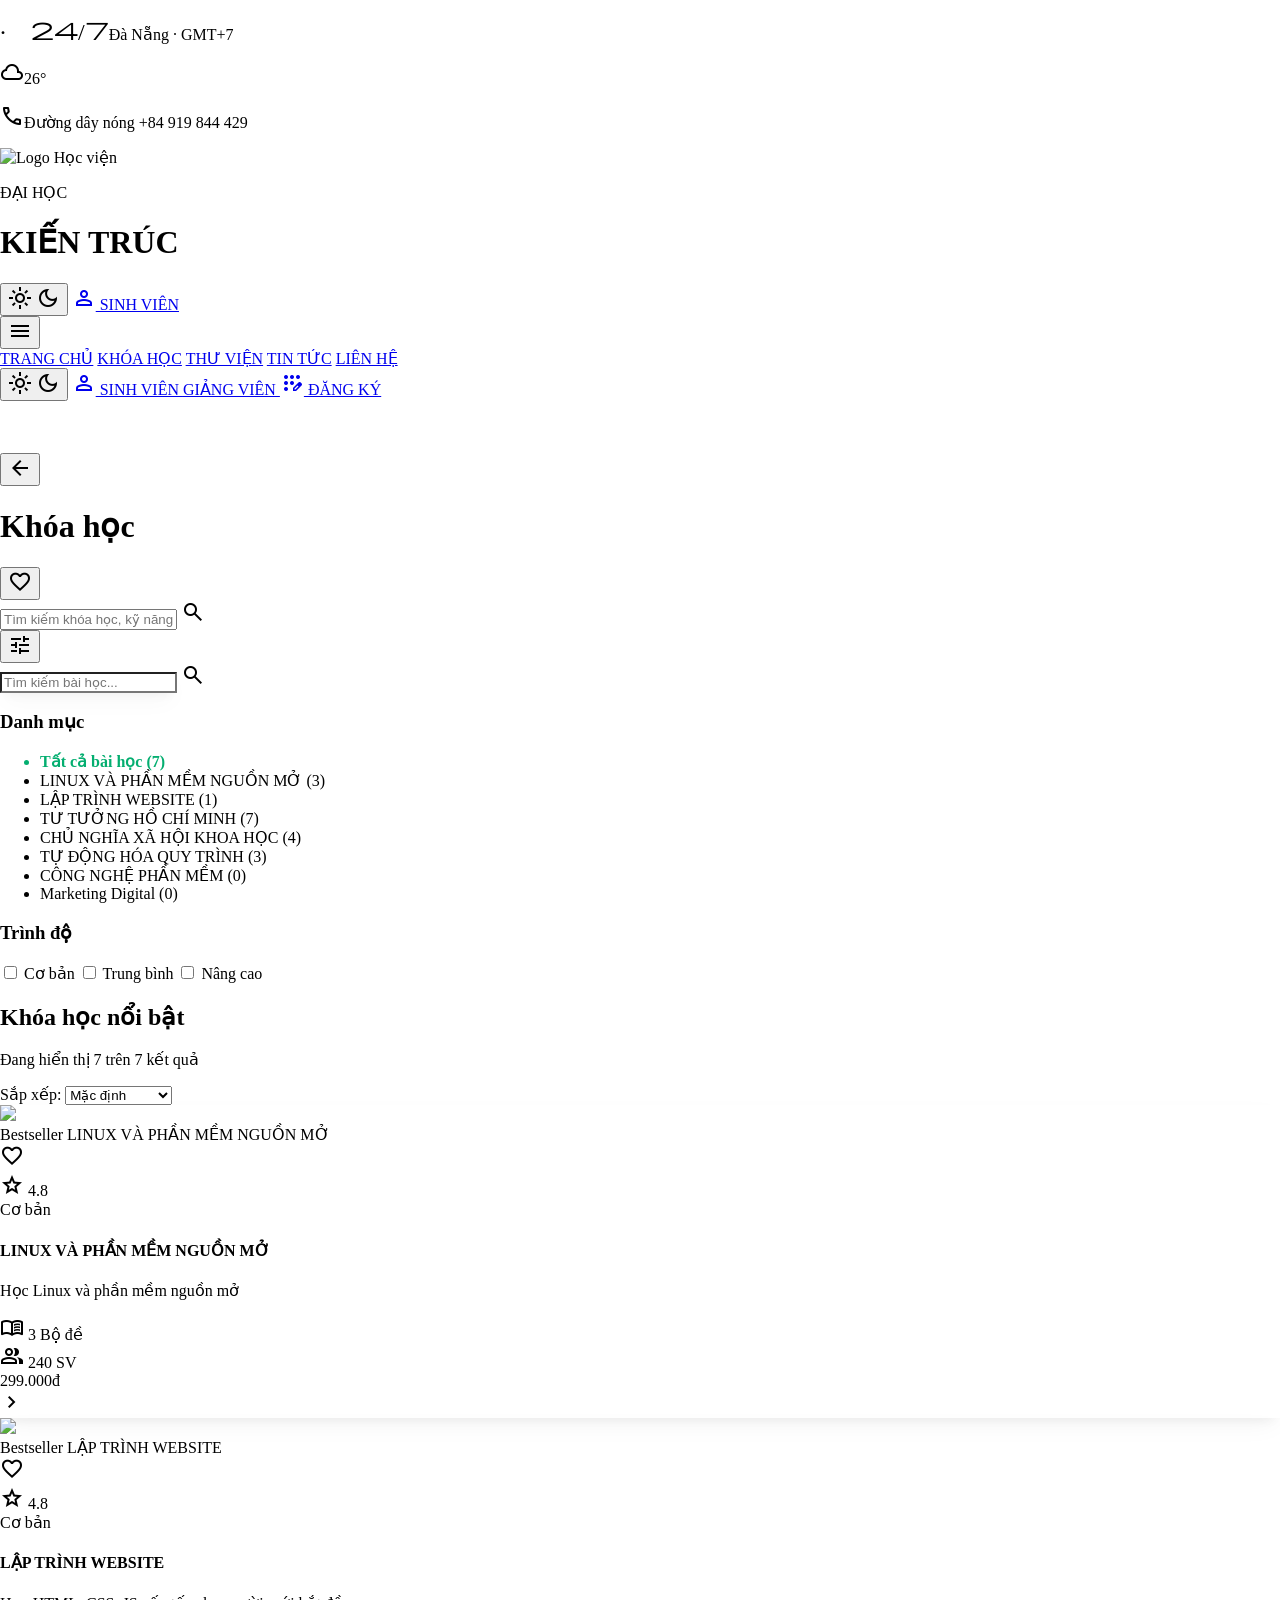
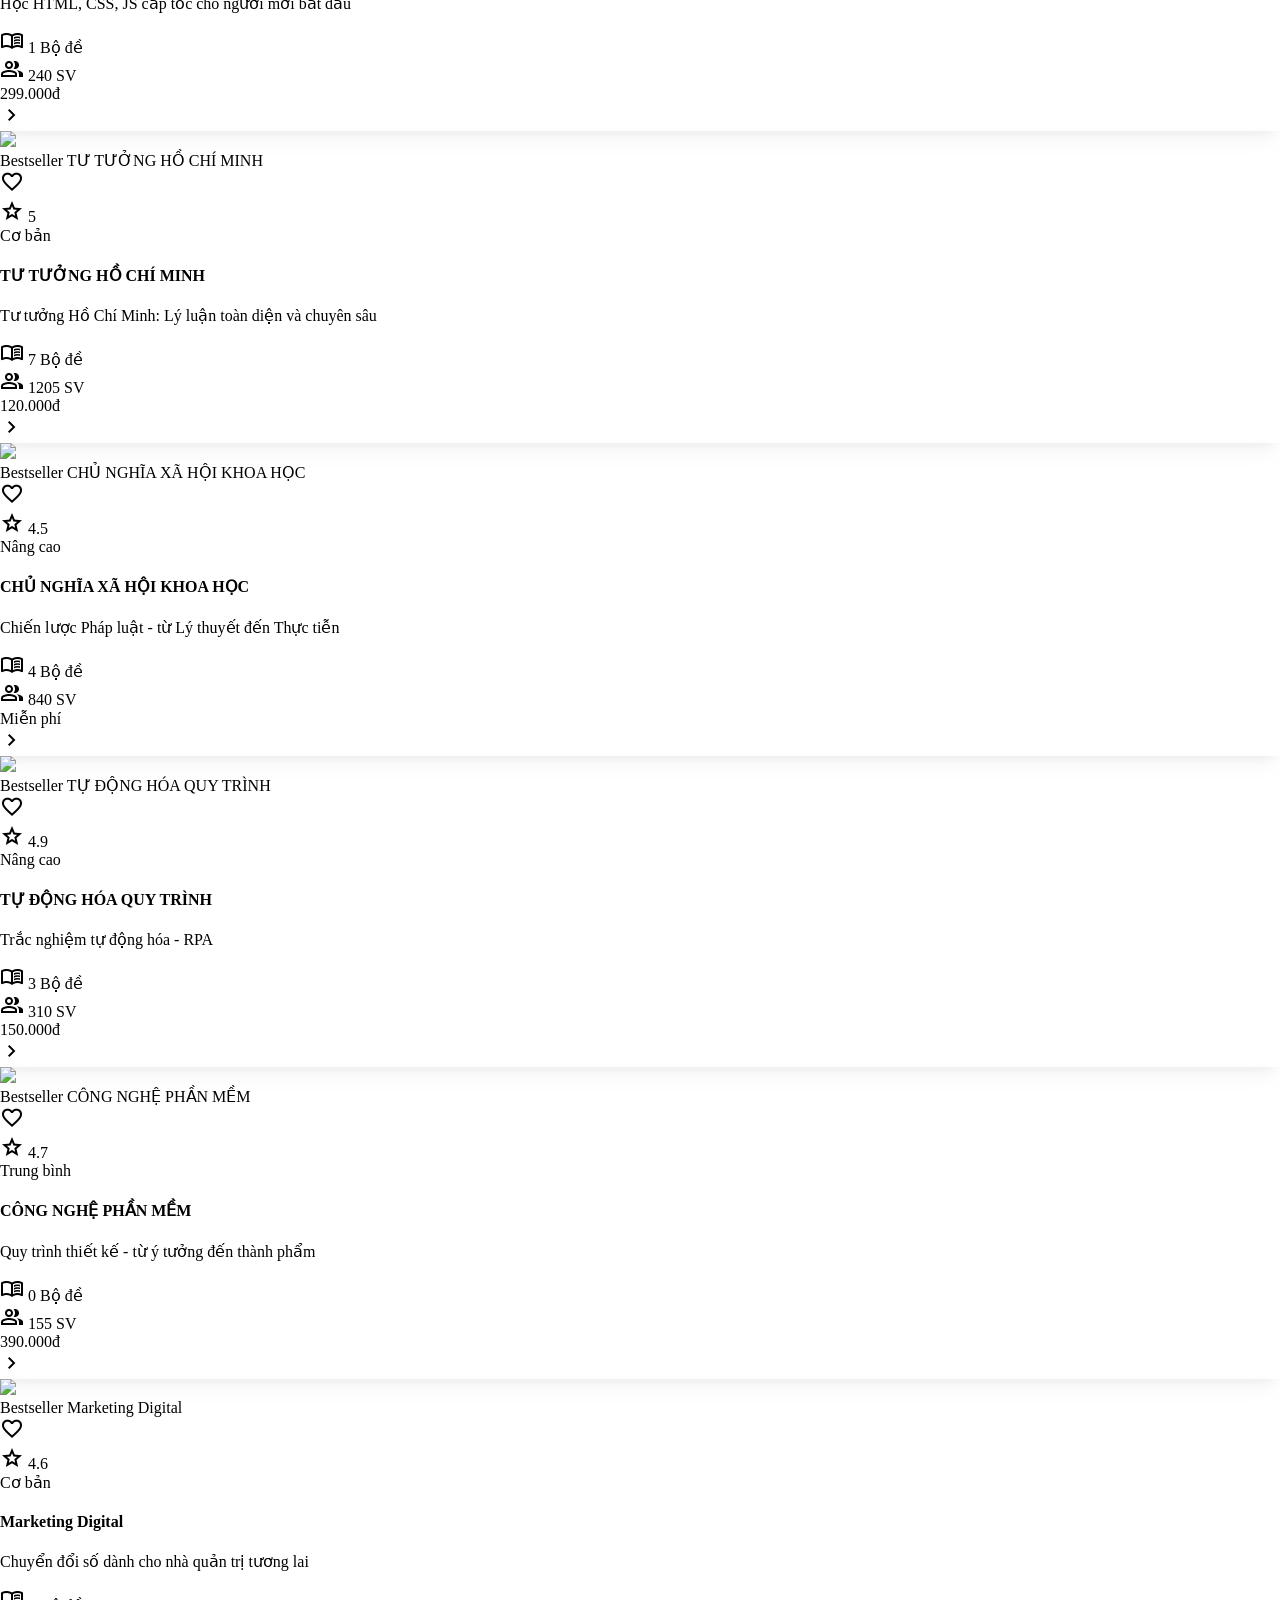
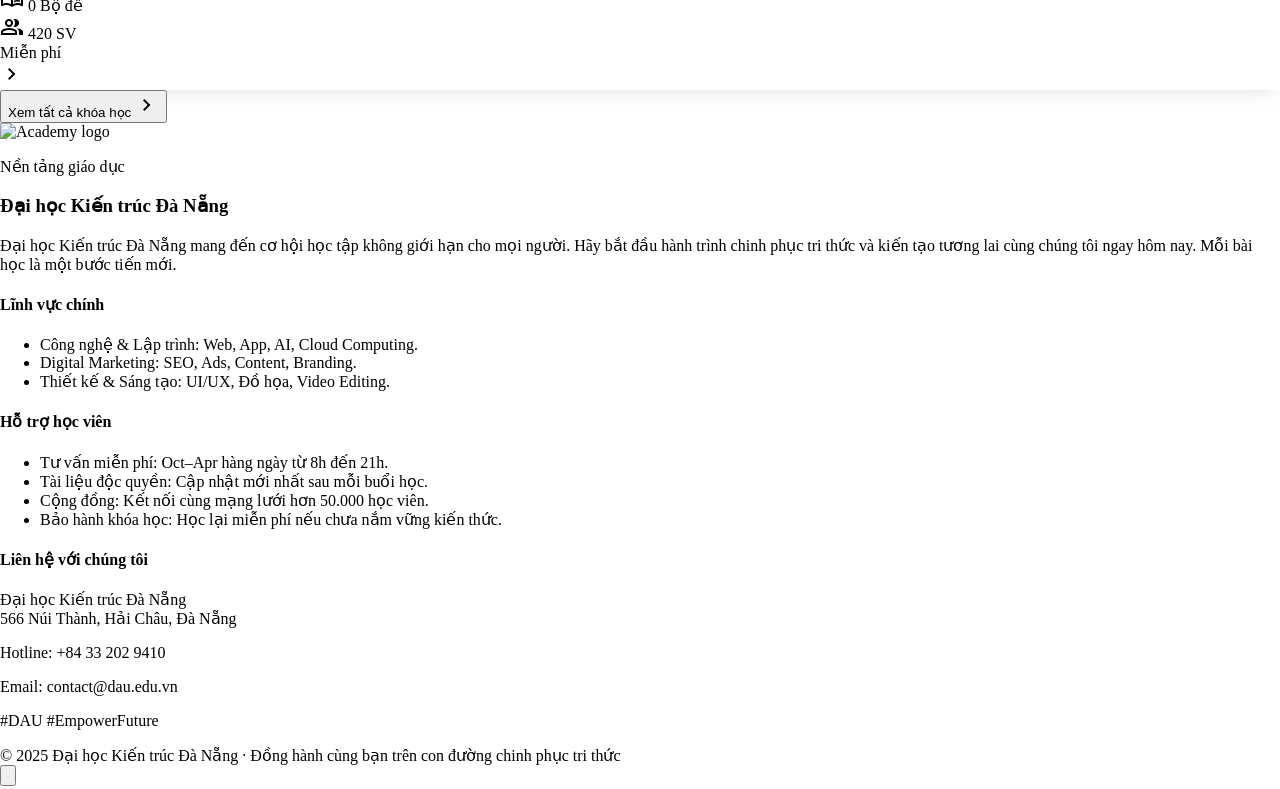
==== commit 18babc4d: "feat: optimize course search, fix iPhone zoom and restore missing renderLoading function" ====
--- a/courses.html
+++ b/courses.html
@@ -951,6 +951,19 @@
             AOS.refresh();
         }
 
+        // Hàm xử lý tìm kiếm mượt mà, không render lại toàn bộ layout
+        function handleSearch(value) {
+            state.searchQuery = value;
+
+            // Đồng bộ giá trị giữa các ô input
+            const inputs = document.querySelectorAll('input[oninput*="handleSearch"]');
+            inputs.forEach(input => {
+                if (input.value !== value) input.value = value;
+            });
+
+            renderCourseGrid();
+        }
+
         function renderLoading(container) {
             container.innerHTML = `
                 <div class="flex flex-col justify-center items-center h-[60vh] space-y-6">
@@ -961,13 +974,6 @@
         }
 
         function renderCoursesLayout(container) {
-            const filteredCourses = categories.filter(c => {
-                const matchesSearch = c.title.toLowerCase().includes(state.searchQuery.toLowerCase()) ||
-                    c.description.toLowerCase().includes(state.searchQuery.toLowerCase());
-                const matchesCat = state.activeCategory === 'Tất cả' || c.title === state.activeCategory;
-                return matchesSearch && matchesCat;
-            });
-
             container.innerHTML = `
                 <div class="flex flex-col lg:flex-row gap-0 lg:gap-12 relative animate-fade-in pb-24 lg:pb-0">
                     
@@ -990,16 +996,14 @@
                                 <input type="text" 
                                        placeholder="Tìm kiếm khóa học, kỹ năng..." 
                                        value="${state.searchQuery}"
-                                       oninput="state.searchQuery = this.value; render()"
-                                       class="w-full h-14 bg-white dark:bg-gray-900 border-none rounded-[1.25rem] pl-14 pr-6 text-sm shadow-sm focus:ring-2 focus:ring-primary/20 transition-all dark:text-white dark:placeholder-gray-500">
+                                       oninput="handleSearch(this.value)"
+                                       class="w-full h-14 bg-white dark:bg-gray-900 border-none rounded-[1.25rem] pl-14 pr-6 text-base !text-[16px] shadow-sm focus:ring-2 focus:ring-primary/20 transition-all dark:text-white dark:placeholder-gray-500">
                                 <span class="material-symbols-outlined absolute left-5 top-1/2 -translate-y-1/2 text-gray-400">search</span>
                             </div>
                             <button class="size-14 rounded-[1.25rem] bg-white dark:bg-gray-900 shadow-sm flex items-center justify-center active:scale-95 transition-all border border-gray-50 dark:border-white/5">
                                 <span class="material-symbols-outlined text-gray-400">tune</span>
                             </button>
                         </div>
-
-
                     </div>
 
                     <!-- Sidebar Container (Desktop Only) -->
@@ -1009,8 +1013,8 @@
                                 <input type="text" 
                                        placeholder="Tìm kiếm bài học..." 
                                        value="${state.searchQuery}"
-                                       oninput="state.searchQuery = this.value; render()"
-                                       class="w-full h-12 bg-white dark:bg-gray-800 border border-gray-100 dark:border-gray-700 rounded-2xl px-6 py-4 text-sm focus:ring-2 focus:ring-primary/20 focus:border-primary outline-none transition-all card-shadow dark:text-white dark:placeholder-gray-500">
+                                       oninput="handleSearch(this.value)"
+                                       class="w-full h-12 bg-white dark:bg-gray-800 border border-gray-100 dark:border-gray-700 rounded-2xl px-6 py-4 text-base !text-[16px] focus:ring-2 focus:ring-primary/20 focus:border-primary outline-none transition-all card-shadow dark:text-white dark:placeholder-gray-500">
                                 <span class="material-symbols-outlined absolute right-4 top-3.5 text-gray-300 dark:text-gray-600 group-hover:text-primary transition-colors">search</span>
                             </div>
                         </div>
@@ -1052,136 +1056,137 @@
                             <h2 class="text-[17px] font-black text-[#1E293B] dark:text-white">Khóa học nổi bật</h2>
                         </div>
                         
-                        <!-- List Header (Desktop) -->
-                        <div class="hidden lg:flex flex-col sm:flex-row justify-between items-center mb-10 gap-4">
-                            <p class="text-sm font-semibold text-gray-400">Đang hiển thị <span class="text-black dark:text-white font-extrabold">${filteredCourses.length}</span> trên ${categories.length} kết quả</p>
-                            <div class="flex items-center gap-2 text-sm text-gray-500">
-                                <span>Sắp xếp:</span>
-                                <select class="bg-transparent border-none focus:ring-0 font-bold text-black dark:text-white text-sm">
-                                    <option class="dark:bg-gray-900">Mặc định</option>
-                                    <option class="dark:bg-gray-900">Mới nhất</option>
-                                    <option class="dark:bg-gray-900">Phổ biến nhất</option>
-                                </select>
-                            </div>
-                        </div>
-
-                        <!-- Unified Responsive Course List -->
-                        <div class="grid grid-cols-1 md:grid-cols-2 xl:grid-cols-3 gap-4 lg:gap-8">
-                            ${filteredCourses.map((cat, i) => `
-                                <div onclick="selectCategory('${cat.id}')" class="bg-white dark:bg-gray-900/50 
-                                    rounded-2xl lg:rounded-3xl 
-                                    flex flex-row lg:flex-col 
-                                    p-3 lg:p-0 
-                                    gap-3 lg:gap-0
-                                    card-shadow group cursor-pointer border border-gray-50 lg:border-transparent dark:border-white/5 
-                                    hover:border-primary/50 transition-all duration-500 lg:hover:-translate-y-2 lg:hover:shadow-2xl lg:hover:shadow-primary/10 
-                                    animate-slide-up" style="animation-delay: ${i * 0.1}s">
-                                    
-                                    <!-- Cột 1: Ảnh -->
-                                    <div class="relative w-[90px] h-[90px] lg:w-full lg:h-56 flex-shrink-0 lg:flex-shrink rounded-xl lg:rounded-none lg:rounded-t-3xl overflow-hidden">
-                                        <img src="${cat.image}" class="w-full h-full object-cover group-hover:scale-110 transition-transform duration-1000" />
-                                        
-                                        <!-- Tags -->
-                                        <div class="absolute top-1.5 left-1.5 lg:top-4 lg:left-4">
-                                            <span class="bg-[#7B61FF] lg:bg-black/80 text-white text-[7px] lg:text-[10px] font-black px-1.5 py-0.5 lg:px-4 lg:py-1.5 rounded-md lg:rounded-full uppercase lg:tracking-widest backdrop-blur-md">
-                                                <span class="lg:hidden">Bestseller</span>
-                                                <span class="hidden lg:inline">${cat.title}</span>
-                                            </span>
-                                        </div>
-                                        
-                                        <!-- Nút Favorite -->
-                                        <div class="absolute top-2 right-2 lg:top-4 lg:right-4 hidden lg:flex size-6 lg:size-10 bg-white/90 dark:bg-black/50 rounded-full items-center justify-center backdrop-blur-md shadow-lg group-hover:bg-primary group-hover:text-white transition-all">
-                                            <span class="material-symbols-outlined text-[14px] lg:text-lg">favorite</span>
-                                        </div>
-                                    </div>
-
-                                    <!-- Cột 2/3: Thông tin -->
-                                    <div class="flex flex-col flex-grow min-w-0 lg:p-6 lg:space-y-4 text-left">
-                                        
-                                        <!-- Tiêu đề / Mô tả -->
-                                        <div>
-                                            <h3 class="lg:hidden text-[13px] font-extrabold text-[#1E293B] dark:text-white leading-tight truncate">${cat.title}</h3>
-                                            <h3 class="text-[10px] lg:text-lg font-medium lg:font-extrabold text-gray-400 lg:text-gray-900 lg:dark:text-white leading-tight line-clamp-1 lg:line-clamp-2 mt-0.5 mb-1.5 lg:m-0 lg:group-hover:text-primary transition-colors">${cat.description}</h3>
-                                        </div>
-                                        
-                                        <!-- Avatar Section (Mobile Only) -->
-                                        <div class="flex lg:hidden items-center gap-1.5 mb-1.5">
-                                            <div class="size-4 rounded-full overflow-hidden">
-                                                <img src="https://ui-avatars.com/api/?name=${state.userName}&background=f1f3ff&color=5d5fef" class="w-full h-full">
-                                            </div>
-                                            <span class="text-[10px] text-gray-500 font-bold">${state.userName}</span>
-                                        </div>
-
-                                        <!-- Thống kê -->
-                                        <div class="flex items-center gap-2 md:gap-3 lg:gap-6 lg:py-2 lg:border-y lg:border-gray-50 lg:dark:border-white/5">
-                                            <!-- Rating / Bộ đề -->
-                                            <div class="flex items-center gap-0.5 lg:gap-2 text-gray-400 dark:text-gray-500">
-                                                <span class="material-symbols-outlined text-[13px] lg:text-[18px] text-[#FFB843] lg:text-gray-400 lg:dark:text-gray-500 fill-1 lg:fill-0">
-                                                    <span class="lg:hidden">star</span>
-                                                    <span class="hidden lg:inline">menu_book</span>
-                                                </span>
-                                                <span class="text-[10px] lg:text-[12px] font-black lg:font-bold text-[#1E293B] lg:text-gray-400 dark:text-gray-300 lg:dark:text-gray-500">
-                                                    <span class="lg:hidden">${cat.rating}</span>
-                                                    <span class="hidden lg:inline">${cat.lessons} Bộ đề</span>
-                                                </span>
-                                            </div>
-                                            
-                                            <!-- Bộ đề / Lượt thi -->
-                                            <div class="flex items-center gap-0.5 lg:gap-2 text-gray-400 dark:text-gray-500">
-                                                <span class="material-symbols-outlined text-[13px] lg:text-[18px]">
-                                                    <span class="lg:hidden">menu_book</span>
-                                                    <span class="hidden lg:inline">group</span>
-                                                </span>
-                                                <span class="text-[10px] lg:text-[12px] font-bold">
-                                                    <span class="lg:hidden">${cat.lessons} Bộ đề</span>
-                                                    <span class="hidden lg:inline">${cat.students} Lượt thi</span>
-                                                </span>
-                                            </div>
-
-                                            <!-- Lượt thi (Mobile only) -->
-                                            <div class="flex lg:hidden items-center gap-0.5 text-gray-400">
-                                                <span class="material-symbols-outlined text-[13px]">group</span>
-                                                <span class="text-[10px] font-bold">${cat.students}</span>
-                                            </div>
-                                        </div>
-
-                                        <!-- Desktop Footer (Rating + Price) -->
-                                        <div class="hidden lg:flex justify-between items-center pt-2">
-                                            <div class="flex items-center gap-1">
-                                                <span class="material-symbols-outlined text-[18px] text-[#FFB843] fill-1">star</span>
-                                                <span class="text-sm font-bold dark:text-gray-300">${cat.rating}</span>
-                                                <span class="text-xs text-gray-300 dark:text-gray-600">(${Math.floor(Math.random() * 200)})</span>
-                                            </div>
-                                            <div class="text-primary font-black text-lg">
-                                                ${cat.price}
-                                            </div>
-                                        </div>
-                                    </div>
-
-                                    <!-- Mobile Price & Button -->
-                                    <div class="flex lg:hidden flex-col items-end justify-between flex-shrink-0 min-w-[80px]">
-                                        <span class="material-symbols-outlined text-gray-300 text-[18px]">bookmark</span>
-                                        <div class="flex flex-col items-end gap-1">
-                                            <span class="text-[#5D5FEF] font-black text-[12px] whitespace-nowrap">${cat.price}</span>
-                                            <button class="px-3 py-1.5 bg-[#F1F3FF] dark:bg-[#5D5FEF]/10 text-[#5D5FEF] text-[9px] font-black rounded-lg uppercase tracking-wider transition-all active:scale-95">
-                                                Xem ngay
-                                            </button>
-                                        </div>
-                                    </div>
-
-                                </div>
-                            `).join('')}
+                        <!-- List Header (Desktop / Statistics) -->
+                        <div id="course-list-stats" class="hidden lg:flex flex-col sm:flex-row justify-between items-center mb-10 gap-4">
+                            <!-- Sẽ được cập nhật bởi renderCourseGrid -->
+                        </div>
+
+                        <!-- Unified Responsive Course List Container -->
+                        <div id="course-grid-results">
+                            <!-- Nội dung khóa học sẽ được Render vào đây -->
                         </div>
 
                         <!-- Mobile Bottom Action -->
                         <button class="lg:hidden mt-8 w-full py-4 bg-[#F1F3FF] dark:bg-[#5D5FEF]/10 text-[#5D5FEF] font-black text-[13px] rounded-2xl flex items-center justify-center gap-2 mb-10 active:scale-[0.98] transition-all">
                             Xem tất cả khóa học <span class="material-symbols-outlined text-sm">chevron_right</span>
                         </button>
-
                     </div>
                 </div>
-
             `;
+
+            // Render danh sách lần đầu
+            renderCourseGrid();
+        }
+
+        function renderCourseGrid() {
+            const gridContainer = document.getElementById('course-grid-results');
+            const statsContainer = document.getElementById('course-list-stats');
+            if (!gridContainer) return;
+
+            const query = state.searchQuery.toLowerCase().trim();
+            const filteredCourses = categories.filter(c => {
+                const matchesSearch = c.title.toLowerCase().includes(query) ||
+                    c.description.toLowerCase().includes(query) ||
+                    (c.files && c.files.some(f => f.title.toLowerCase().includes(query)));
+
+                const matchesCat = state.activeCategory === 'Tất cả' || c.title === state.activeCategory;
+
+                // Nếu đang tìm kiếm, ưu tiên hiển thị kết quả khớp trên toàn hệ thống
+                if (query.length > 0) return matchesSearch;
+                return matchesSearch && matchesCat;
+            });
+
+            // Cập nhật thống kê (chỉ khi ở Desktop)
+            if (statsContainer) {
+                statsContainer.innerHTML = `
+                    <p class="text-sm font-semibold text-gray-400">Đang hiển thị <span class="text-black dark:text-white font-extrabold">${filteredCourses.length}</span> trên ${categories.length} kết quả</p>
+                    <div class="flex items-center gap-2 text-sm text-gray-500">
+                        <span>Sắp xếp:</span>
+                        <select class="bg-transparent border-none focus:ring-0 font-bold text-black dark:text-white text-sm">
+                            <option class="dark:bg-gray-900">Mặc định</option>
+                            <option class="dark:bg-gray-900">Mới nhất</option>
+                            <option class="dark:bg-gray-900">Phổ biến nhất</option>
+                        </select>
+                    </div>
+                `;
+            }
+
+            if (filteredCourses.length === 0) {
+                gridContainer.innerHTML = `
+                    <div class="col-span-full py-20 text-center animate-fade-in text-[#1E293B] dark:text-white">
+                        <div class="size-20 bg-gray-100 dark:bg-gray-800 rounded-full flex items-center justify-center mx-auto mb-6">
+                            <span class="material-symbols-outlined text-4xl text-gray-400">search_off</span>
+                        </div>
+                        <h3 class="text-xl font-bold">Không tìm thấy khóa học nào</h3>
+                        <p class="text-gray-500 mt-2">Thử thay đổi từ khóa hoặc danh mục khác xem sao!</p>
+                        <button onclick="handleSearch(''); document.querySelectorAll('input').forEach(i=>i.value='')" class="mt-6 text-primary font-bold hover:underline">Xóa tìm kiếm</button>
+                    </div>
+                `;
+                return;
+            }
+
+            gridContainer.innerHTML = `
+                <div class="grid grid-cols-1 md:grid-cols-2 xl:grid-cols-3 gap-4 lg:gap-8 animate-fade-in">
+                    ${filteredCourses.map((cat, i) => `
+                        <div onclick="selectCategory('${cat.id}')" class="bg-white dark:bg-gray-900/50 
+                            rounded-2xl lg:rounded-3xl 
+                            flex flex-row lg:flex-col 
+                            p-3 lg:p-0 
+                            gap-3 lg:gap-0
+                            card-shadow group cursor-pointer border border-gray-50 lg:border-transparent dark:border-white/5 
+                            hover:border-primary/50 transition-all duration-500 lg:hover:-translate-y-2 lg:hover:shadow-2xl lg:hover:shadow-primary/10 
+                            animate-slide-up" style="animation-delay: ${i * 0.05}s">
+                            
+                            <div class="relative w-[90px] h-[90px] lg:w-full lg:h-56 flex-shrink-0 lg:flex-shrink rounded-xl lg:rounded-none lg:rounded-t-3xl overflow-hidden">
+                                <img src="${cat.image}" class="w-full h-full object-cover group-hover:scale-110 transition-transform duration-1000" />
+                                <div class="absolute top-1.5 left-1.5 lg:top-4 lg:left-4">
+                                    <span class="bg-[#7B61FF] lg:bg-black/80 text-white text-[7px] lg:text-[10px] font-black px-1.5 py-0.5 lg:px-4 lg:py-1.5 rounded-md lg:rounded-full uppercase lg:tracking-widest backdrop-blur-md">
+                                        <span class="lg:hidden">Bestseller</span>
+                                        <span class="hidden lg:inline">${cat.title}</span>
+                                    </span>
+                                </div>
+                                <div class="absolute top-2 right-2 lg:top-4 lg:right-4 hidden lg:flex size-6 lg:size-10 bg-white/90 dark:bg-black/50 rounded-full items-center justify-center backdrop-blur-md shadow-lg group-hover:bg-primary group-hover:text-white transition-all">
+                                    <span class="material-symbols-outlined text-[14px] lg:text-lg">favorite</span>
+                                </div>
+                            </div>
+
+                            <div class="flex flex-col flex-grow min-w-0 lg:p-6 lg:space-y-4 text-left">
+                                <div class="hidden lg:flex items-center justify-between">
+                                    <div class="flex items-center gap-1">
+                                        <span class="material-symbols-outlined text-yellow-400 text-sm fill-current">star</span>
+                                        <span class="text-[11px] font-black">${cat.rating}</span>
+                                    </div>
+                                    <span class="text-[10px] font-bold text-gray-400 uppercase tracking-widest">${cat.level}</span>
+                                </div>
+
+                                <div class="flex flex-col gap-1 lg:gap-3">
+                                    <h4 class="text-sm lg:text-lg font-black dark:text-white line-clamp-1 lg:line-clamp-2 uppercase tracking-tight leading-tight group-hover:text-primary transition-colors">${cat.title}</h4>
+                                    <p class="hidden lg:block text-xs text-gray-500 font-medium line-clamp-2 leading-relaxed">${cat.description}</p>
+                                </div>
+
+                                <div class="flex items-center gap-2 lg:gap-4 mt-1 lg:mt-0">
+                                    <div class="flex items-center gap-1 text-[10px] lg:text-xs text-gray-400 font-bold">
+                                        <span class="material-symbols-outlined text-[12px] lg:text-sm">menu_book</span>
+                                        ${cat.files.length} Bộ đề
+                                    </div>
+                                    <div class="flex items-center gap-1 text-[10px] lg:text-xs text-gray-400 font-bold">
+                                        <span class="material-symbols-outlined text-[12px] lg:text-sm">group</span>
+                                        ${cat.students} SV
+                                    </div>
+                                </div>
+
+                                <div class="lg:pt-4 lg:border-t lg:border-gray-50 lg:dark:border-white/5 flex items-center justify-between mt-auto">
+                                    <span class="text-xs lg:text-xl font-black text-primary">${cat.price}</span>
+                                    <div class="hidden lg:flex size-10 rounded-xl bg-gray-50 dark:bg-white/5 items-center justify-center group-hover:bg-primary/10 group-hover:text-primary transition-all">
+                                        <span class="material-symbols-outlined">chevron_right</span>
+                                    </div>
+                                </div>
+                            </div>
+                        </div>
+                    `).join('')}
+                </div>
+            `;
+            AOS.refresh();
         }
 
         function selectCategory(catId) {
@@ -1424,7 +1429,7 @@
                     island.classList.add('animate-fall-final');
                     setTimeout(() => island.remove(), 800);
                 }, 2000); // 2 seconds lủng lẳng
-            }, 3000); // 3 seconds static
+            }, 1000); // 3 seconds static
         }
 
         function renderQuizRoom(container) {
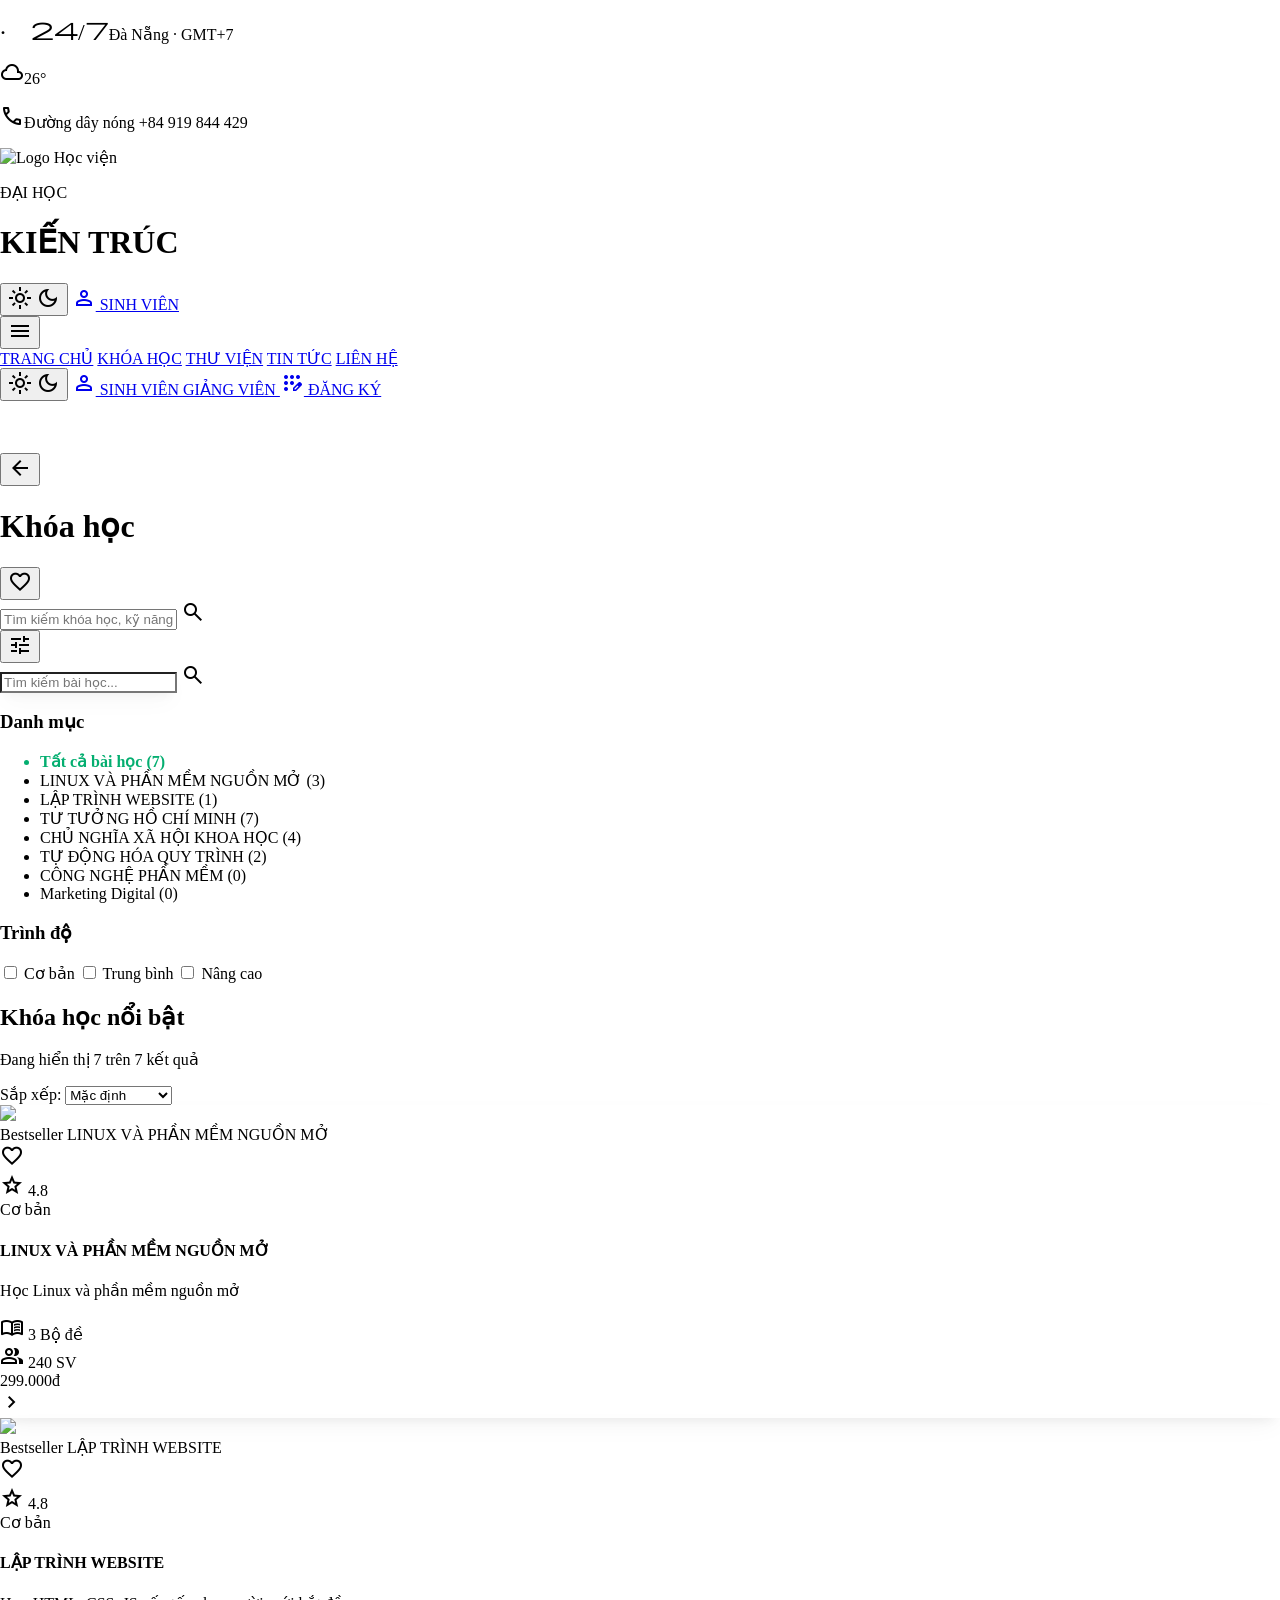
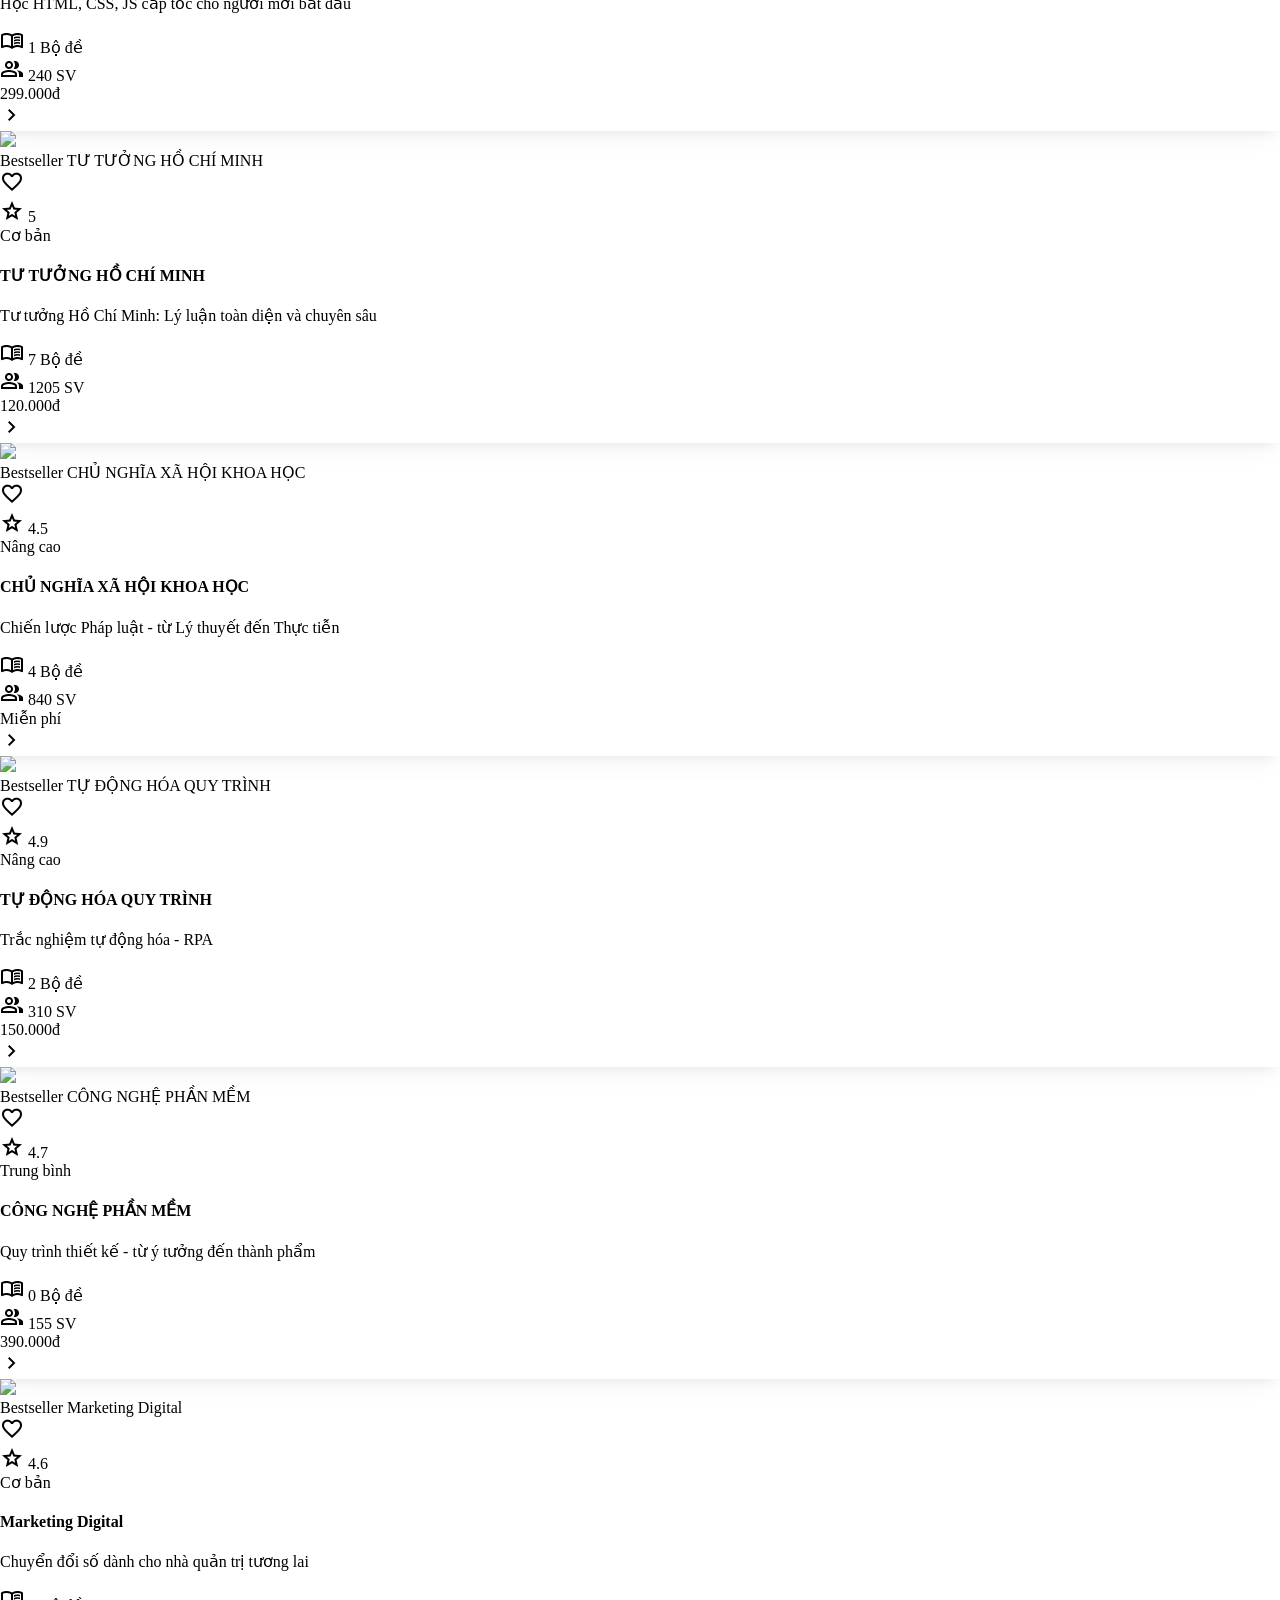
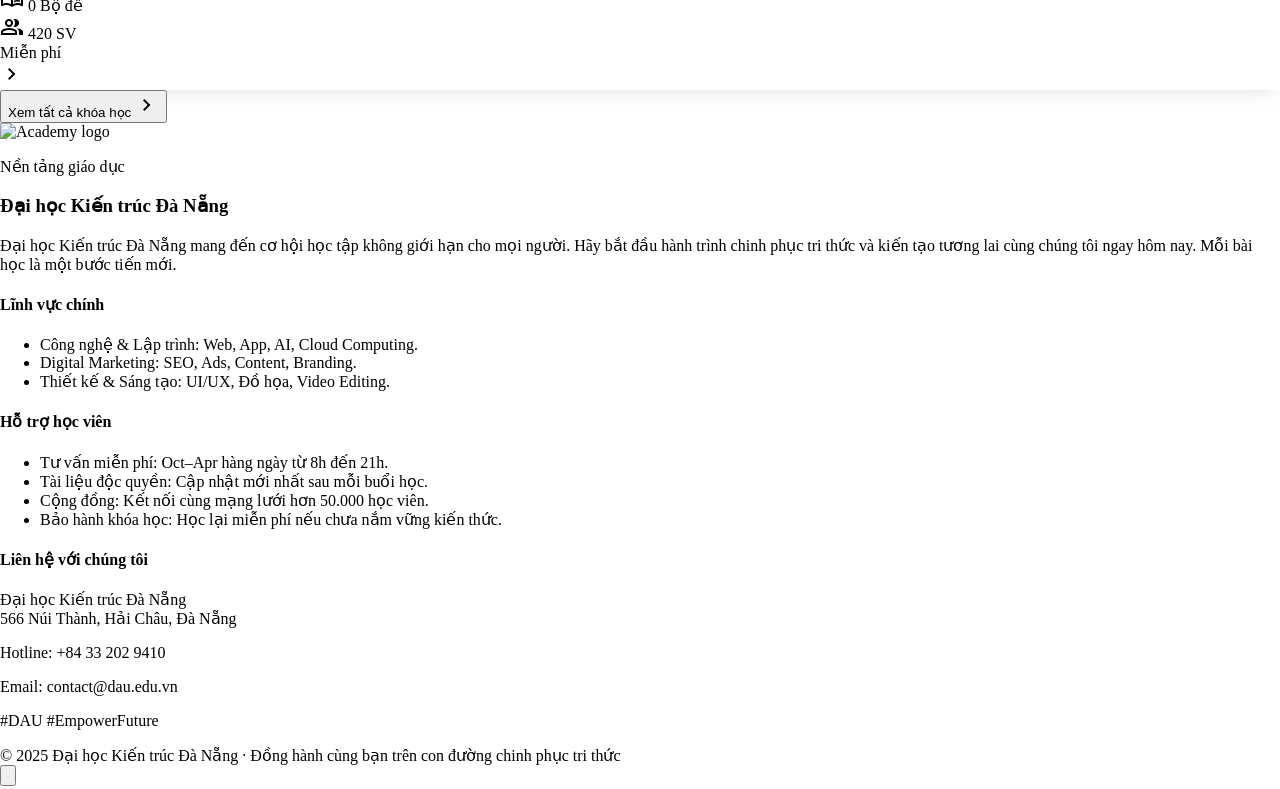
==== commit 304e5e35: "update courses and quizzes" ====
--- a/courses.html
+++ b/courses.html
@@ -420,8 +420,8 @@
                         class="flex items-center gap-6 md:gap-8 lg:mx-auto justify-center w-full lg:w-auto text-[9px] md:text-[11px] uppercase tracking-[0.2em] md:tracking-[0.45em] overflow-x-auto no-scrollbar whitespace-nowrap px-0 lg:px-4 border-t border-white/5 lg:border-none pt-3 lg:pt-0">
                         <a class="hover:text-primary transition-colors" href="index.html#overview">TRANG CHỦ</a>
                         <a class="text-primary font-bold" href="courses.html">KHÓA HỌC</a>
-                        <a class="hover:text-primary transition-colors" href="index.html#cuisine">THƯ VIỆN</a>
-                        <a class="hover:text-primary transition-colors" href="index.html#destinations">TIN TỨC</a>
+                        <a class="hover:text-primary transition-colors" href="library.html">THƯ VIỆN</a>
+                        <a class="hover:text-primary transition-colors" href="news.html">TIN TỨC</a>
                         <a class="hover:text-primary transition-colors" href="index.html#gallery">LIÊN HỆ</a>
                     </nav>
 
@@ -646,9 +646,8 @@
                 color: "#FEF3C7",
                 iconColor: "#F59E0B",
                 files: [
-                    { file: "tdhqt-1-50.json", title: "Ôn tập RPA" },
-                    { file: "tdhqt-giuaky1.json", title: "Ôn tập thi giữa kỳ phần 1" },
-                    { file: "tdhqt-giuaky2.json", title: "Ôn tập thi giữa kỳ phần 2" }
+                    { file: "tdhqt-1-50.json", title: "Ôn tập RPA năm ngoái" },
+                    { file: "tdhqt-23CT3.json", title: "Ôn tập thi giữa kỳ năm nay" }
                 ]
             },
             {
@@ -2112,12 +2111,22 @@
             let score = 0;
             state.questions.forEach((q, i) => {
                 const userAns = state.userAnswers[i];
-                if (q.type === 'essay') {
-                    if (userAns && userAns.trim() !== '') score++;
-                } else if (userAns && q.correct && userAns.toUpperCase() === q.correct.toUpperCase()) {
+                if (userAns && q.correct && userAns.toUpperCase() === q.correct.toUpperCase()) {
                     score++;
                 }
             });
+
+            // Save to History
+            const history = JSON.parse(localStorage.getItem('quizHistory') || '[]');
+            history.unshift({
+                id: Date.now(),
+                title: state.quizTitle,
+                score: score,
+                total: state.questions.length,
+                date: new Date().toLocaleString('vi-VN'),
+                timestamp: Date.now()
+            });
+            localStorage.setItem('quizHistory', JSON.stringify(history.slice(0, 50))); // Keep last 50
 
             setState({
                 isSubmitted: true,
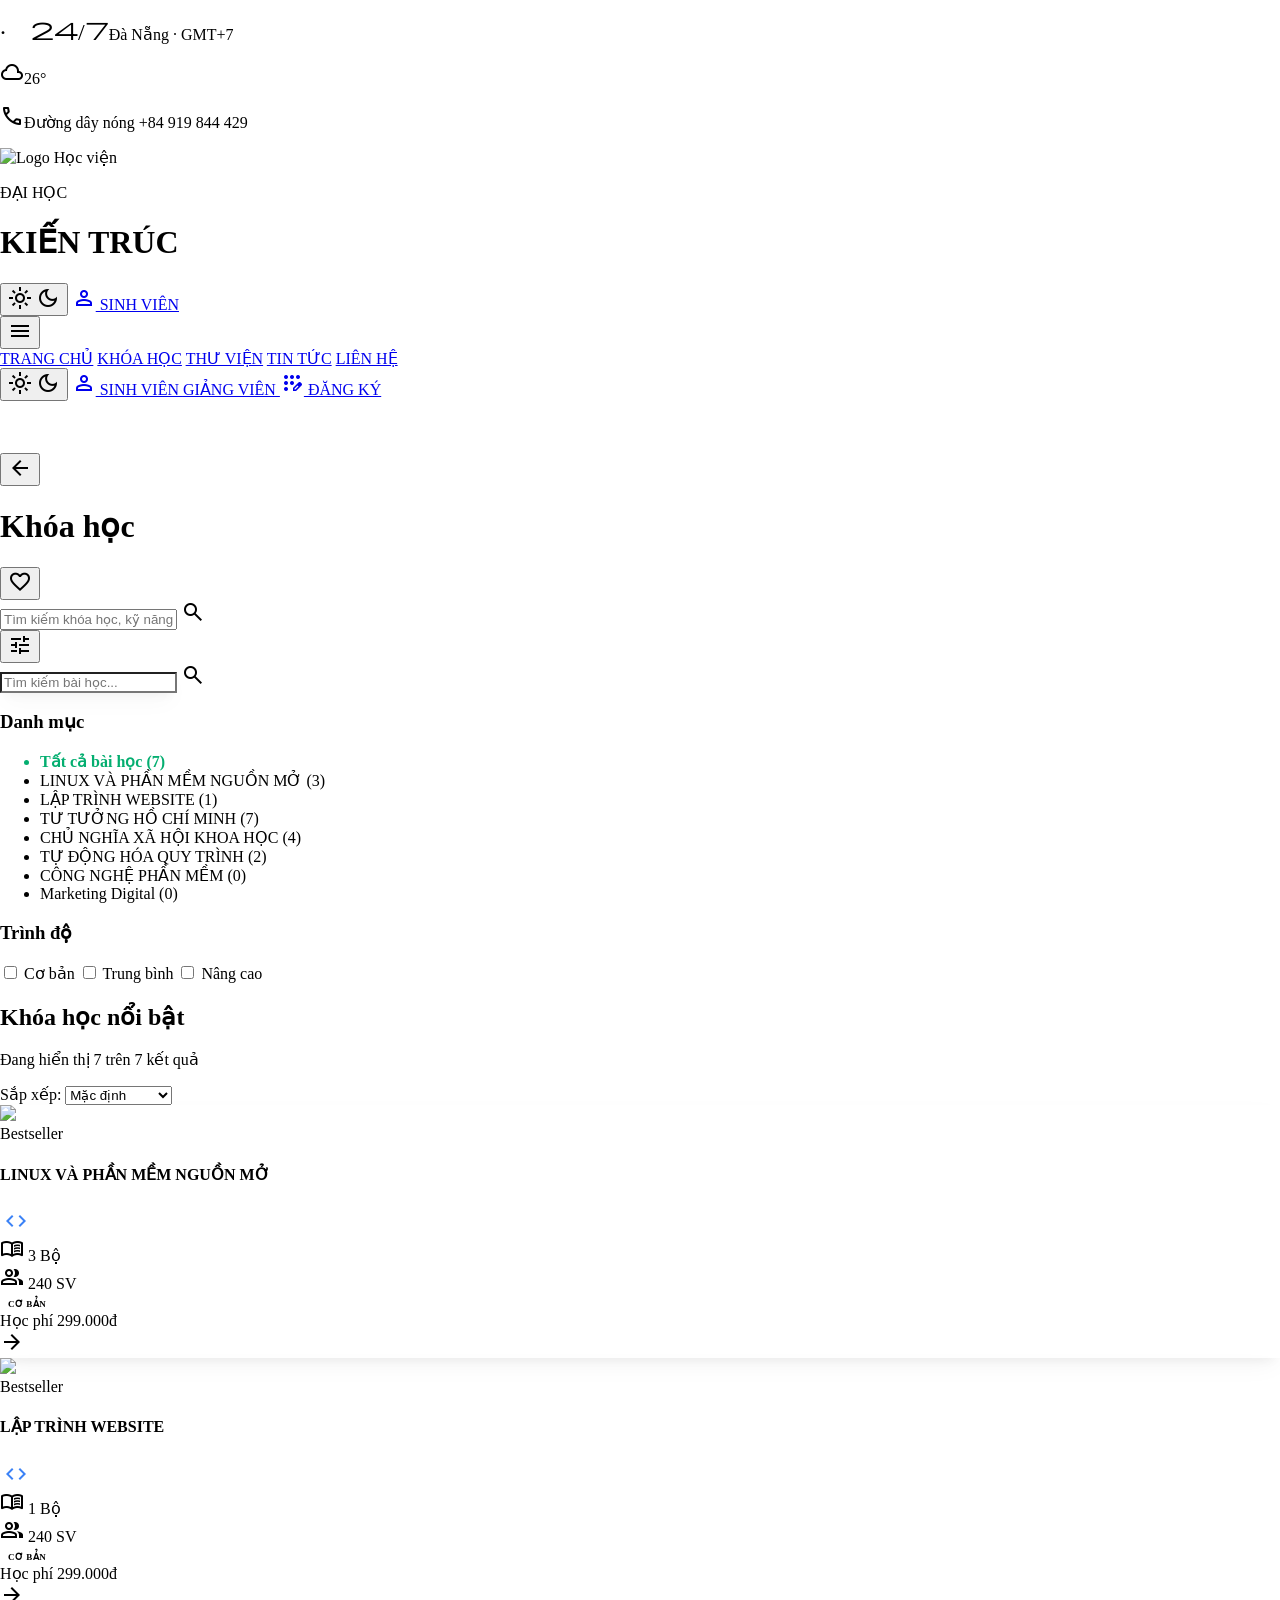
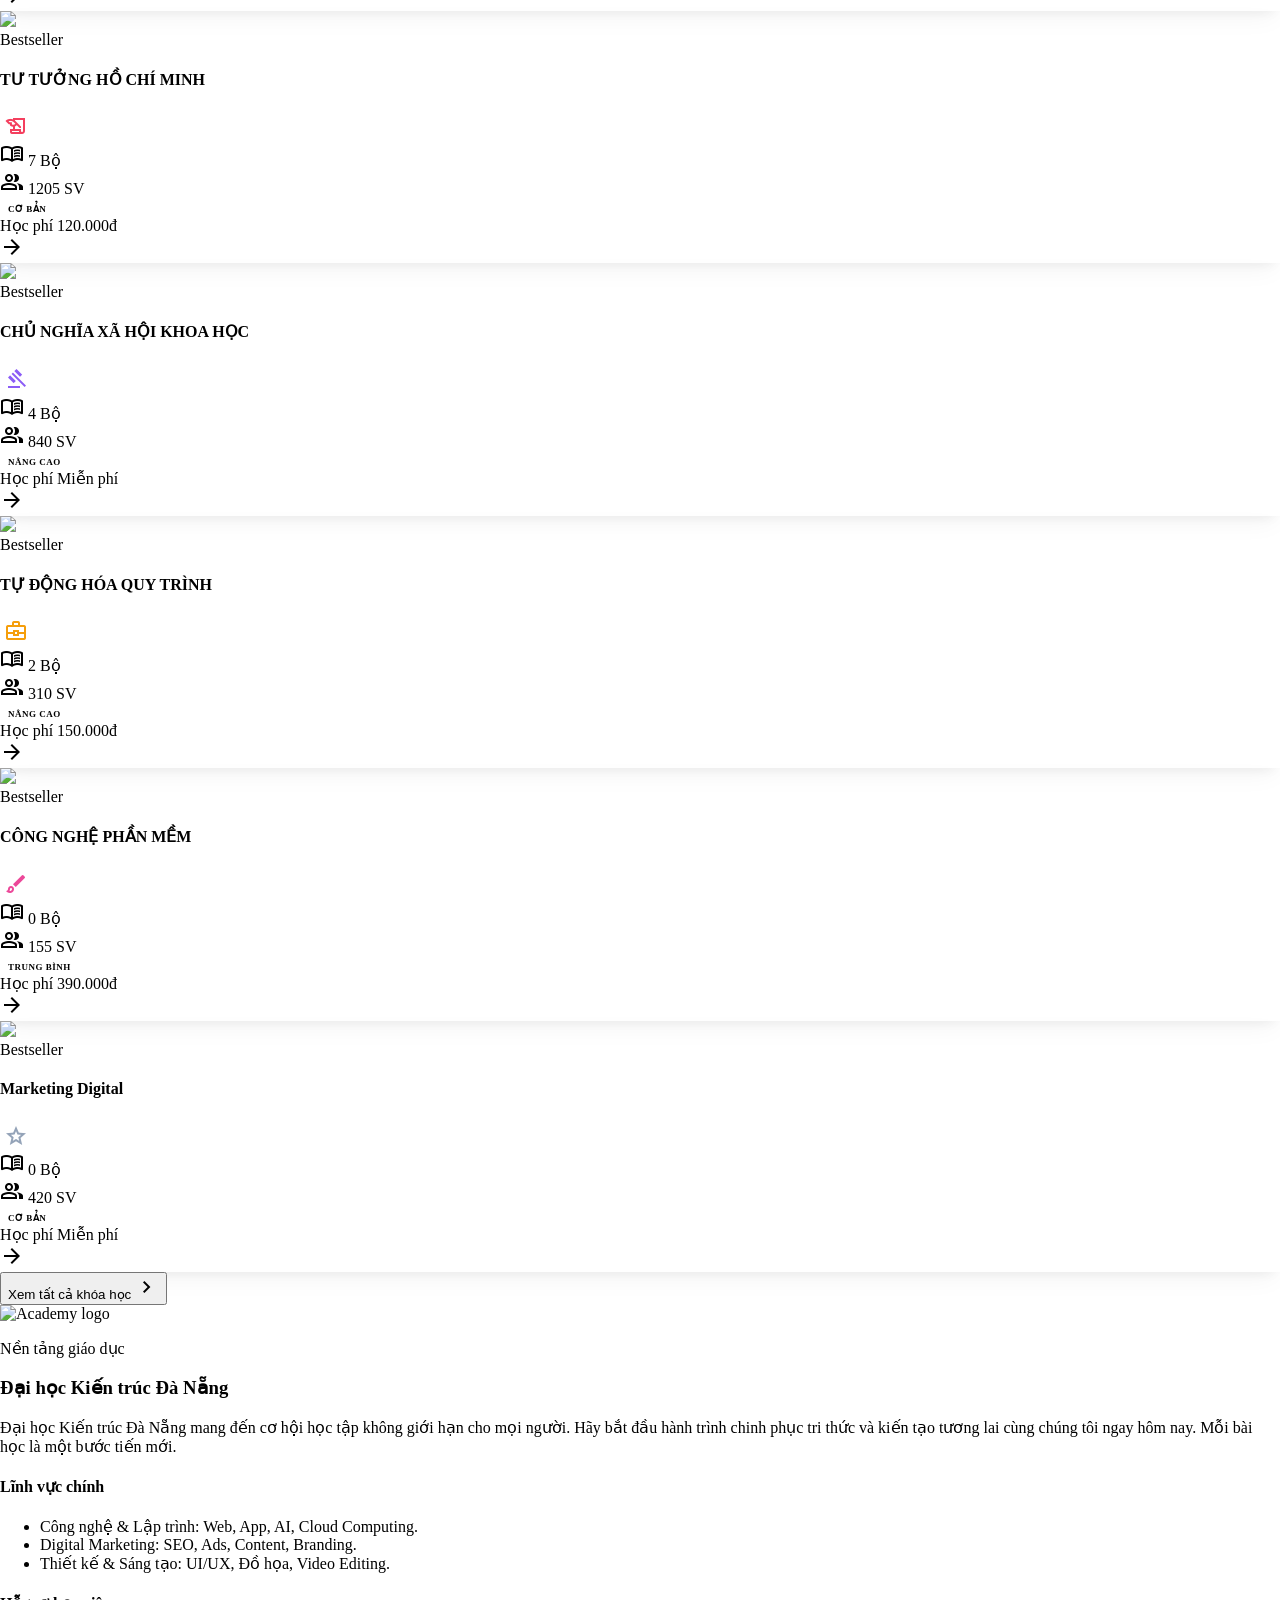
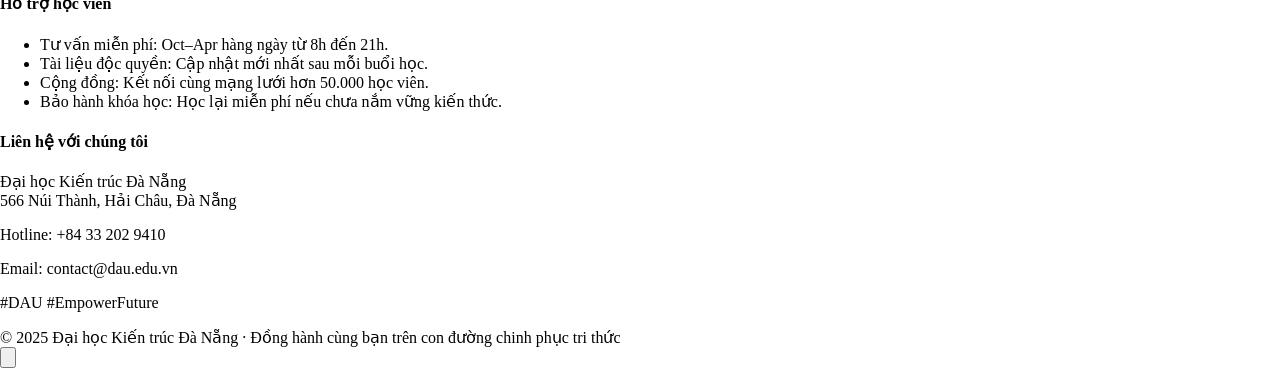
==== commit 311e2b39: "feat: enhance mobile course cards and implement interactive 3D library with assets" ====
--- a/courses.html
+++ b/courses.html
@@ -155,6 +155,26 @@
 
         .course-list-card:active {
             transform: scale(0.98);
+        }
+
+        /* Mobile Course Card Enhancements */
+        .mobile-card-badge {
+            font-size: 9px;
+            font-weight: 800;
+            padding: 2px 8px;
+            border-radius: 6px;
+            text-transform: uppercase;
+            letter-spacing: 0.5px;
+        }
+
+        .mobile-card-icon-box {
+            width: 32px;
+            height: 32px;
+            border-radius: 8px;
+            display: flex;
+            align-items: center;
+            justify-content: center;
+            flex-shrink: 0;
         }
 
         /* Quiz List Specifics */
@@ -1131,53 +1151,58 @@
                             rounded-2xl lg:rounded-3xl 
                             flex flex-row lg:flex-col 
                             p-3 lg:p-0 
-                            gap-3 lg:gap-0
+                            gap-4 lg:gap-0
                             card-shadow group cursor-pointer border border-gray-50 lg:border-transparent dark:border-white/5 
                             hover:border-primary/50 transition-all duration-500 lg:hover:-translate-y-2 lg:hover:shadow-2xl lg:hover:shadow-primary/10 
                             animate-slide-up" style="animation-delay: ${i * 0.05}s">
                             
-                            <div class="relative w-[90px] h-[90px] lg:w-full lg:h-56 flex-shrink-0 lg:flex-shrink rounded-xl lg:rounded-none lg:rounded-t-3xl overflow-hidden">
+                            <!-- Thumbnail Section -->
+                            <div class="relative w-[110px] h-[110px] lg:w-full lg:h-56 flex-shrink-0 lg:flex-shrink rounded-2xl lg:rounded-none lg:rounded-t-3xl overflow-hidden shadow-sm">
                                 <img src="${cat.image}" class="w-full h-full object-cover group-hover:scale-110 transition-transform duration-1000" />
-                                <div class="absolute top-1.5 left-1.5 lg:top-4 lg:left-4">
-                                    <span class="bg-[#7B61FF] lg:bg-black/80 text-white text-[7px] lg:text-[10px] font-black px-1.5 py-0.5 lg:px-4 lg:py-1.5 rounded-md lg:rounded-full uppercase lg:tracking-widest backdrop-blur-md">
-                                        <span class="lg:hidden">Bestseller</span>
-                                        <span class="hidden lg:inline">${cat.title}</span>
+                                <div class="absolute top-2 left-2 lg:top-4 lg:left-4">
+                                    <span class="bg-[#7B61FF] text-white text-[8px] lg:text-[10px] font-black px-2 py-1 lg:px-4 lg:py-1.5 rounded-lg lg:rounded-full uppercase lg:tracking-widest backdrop-blur-md border border-white/20">
+                                        <span class="inline">Bestseller</span>
                                     </span>
                                 </div>
-                                <div class="absolute top-2 right-2 lg:top-4 lg:right-4 hidden lg:flex size-6 lg:size-10 bg-white/90 dark:bg-black/50 rounded-full items-center justify-center backdrop-blur-md shadow-lg group-hover:bg-primary group-hover:text-white transition-all">
-                                    <span class="material-symbols-outlined text-[14px] lg:text-lg">favorite</span>
-                                </div>
+                                <div class="absolute inset-0 bg-gradient-to-t from-black/20 to-transparent lg:hidden"></div>
                             </div>
 
-                            <div class="flex flex-col flex-grow min-w-0 lg:p-6 lg:space-y-4 text-left">
-                                <div class="hidden lg:flex items-center justify-between">
-                                    <div class="flex items-center gap-1">
-                                        <span class="material-symbols-outlined text-yellow-400 text-sm fill-current">star</span>
-                                        <span class="text-[11px] font-black">${cat.rating}</span>
+                            <!-- Content Section -->
+                            <div class="flex flex-col flex-grow min-w-0 lg:p-6 justify-between text-left py-0.5 lg:py-0">
+                                <div class="space-y-1.5">
+                                    <div class="flex items-center justify-between">
+                                        <h4 class="text-[15px] lg:text-lg font-black dark:text-white line-clamp-1 lg:line-clamp-2 uppercase tracking-tight leading-tight group-hover:text-primary transition-colors flex-grow min-w-0">
+                                            ${cat.title}
+                                        </h4>
+                                        <div class="lg:hidden ml-2 mobile-card-icon-box bg-[${cat.color || '#F3F4F6'}]">
+                                            <span class="material-symbols-outlined text-[18px]" style="color: ${cat.iconColor || '#94A3B8'}">${cat.icon || 'star'}</span>
+                                        </div>
                                     </div>
-                                    <span class="text-[10px] font-bold text-gray-400 uppercase tracking-widest">${cat.level}</span>
-                                </div>
-
-                                <div class="flex flex-col gap-1 lg:gap-3">
-                                    <h4 class="text-sm lg:text-lg font-black dark:text-white line-clamp-1 lg:line-clamp-2 uppercase tracking-tight leading-tight group-hover:text-primary transition-colors">${cat.title}</h4>
-                                    <p class="hidden lg:block text-xs text-gray-500 font-medium line-clamp-2 leading-relaxed">${cat.description}</p>
-                                </div>
-
-                                <div class="flex items-center gap-2 lg:gap-4 mt-1 lg:mt-0">
-                                    <div class="flex items-center gap-1 text-[10px] lg:text-xs text-gray-400 font-bold">
-                                        <span class="material-symbols-outlined text-[12px] lg:text-sm">menu_book</span>
-                                        ${cat.files.length} Bộ đề
-                                    </div>
-                                    <div class="flex items-center gap-1 text-[10px] lg:text-xs text-gray-400 font-bold">
-                                        <span class="material-symbols-outlined text-[12px] lg:text-sm">group</span>
-                                        ${cat.students} SV
+                                    
+                                    <!-- Level & Stats Row (Unified for mobile) -->
+                                    <div class="flex flex-wrap items-center gap-x-3 gap-y-1">
+                                        <div class="flex items-center gap-1 text-[11px] text-gray-400 font-bold">
+                                            <span class="material-symbols-outlined text-[14px]">menu_book</span>
+                                            ${cat.files ? cat.files.length : 0} Bộ
+                                        </div>
+                                        <div class="flex items-center gap-1 text-[11px] text-gray-400 font-bold">
+                                            <span class="material-symbols-outlined text-[14px]">group</span>
+                                            ${cat.students || 0} SV
+                                        </div>
+                                        <span class="mobile-card-badge bg-primary/10 text-primary lg:hidden">${cat.level || 'Cơ bản'}</span>
                                     </div>
                                 </div>
 
-                                <div class="lg:pt-4 lg:border-t lg:border-gray-50 lg:dark:border-white/5 flex items-center justify-between mt-auto">
-                                    <span class="text-xs lg:text-xl font-black text-primary">${cat.price}</span>
-                                    <div class="hidden lg:flex size-10 rounded-xl bg-gray-50 dark:bg-white/5 items-center justify-center group-hover:bg-primary/10 group-hover:text-primary transition-all">
-                                        <span class="material-symbols-outlined">chevron_right</span>
+                                <!-- Action & Price Section -->
+                                <div class="flex items-end justify-between mt-auto pt-1 lg:pt-4 lg:border-t lg:border-gray-50 lg:dark:border-white/5">
+                                    <div class="flex flex-col">
+                                        <span class="text-xs text-gray-400 font-bold uppercase tracking-widest hidden lg:block mb-1">Học phí</span>
+                                        <span class="text-[16px] lg:text-xl font-black text-primary">${cat.price}</span>
+                                    </div>
+                                    
+                                    <!-- Arrow Icon to fill space and guide user -->
+                                    <div class="size-8 lg:size-10 rounded-xl bg-gray-50 dark:bg-white/5 flex items-center justify-center text-gray-400 group-hover:bg-primary group-hover:text-white transition-all transform group-hover:translate-x-1">
+                                        <span class="material-symbols-outlined text-[18px] lg:text-xl">arrow_forward</span>
                                     </div>
                                 </div>
                             </div>
